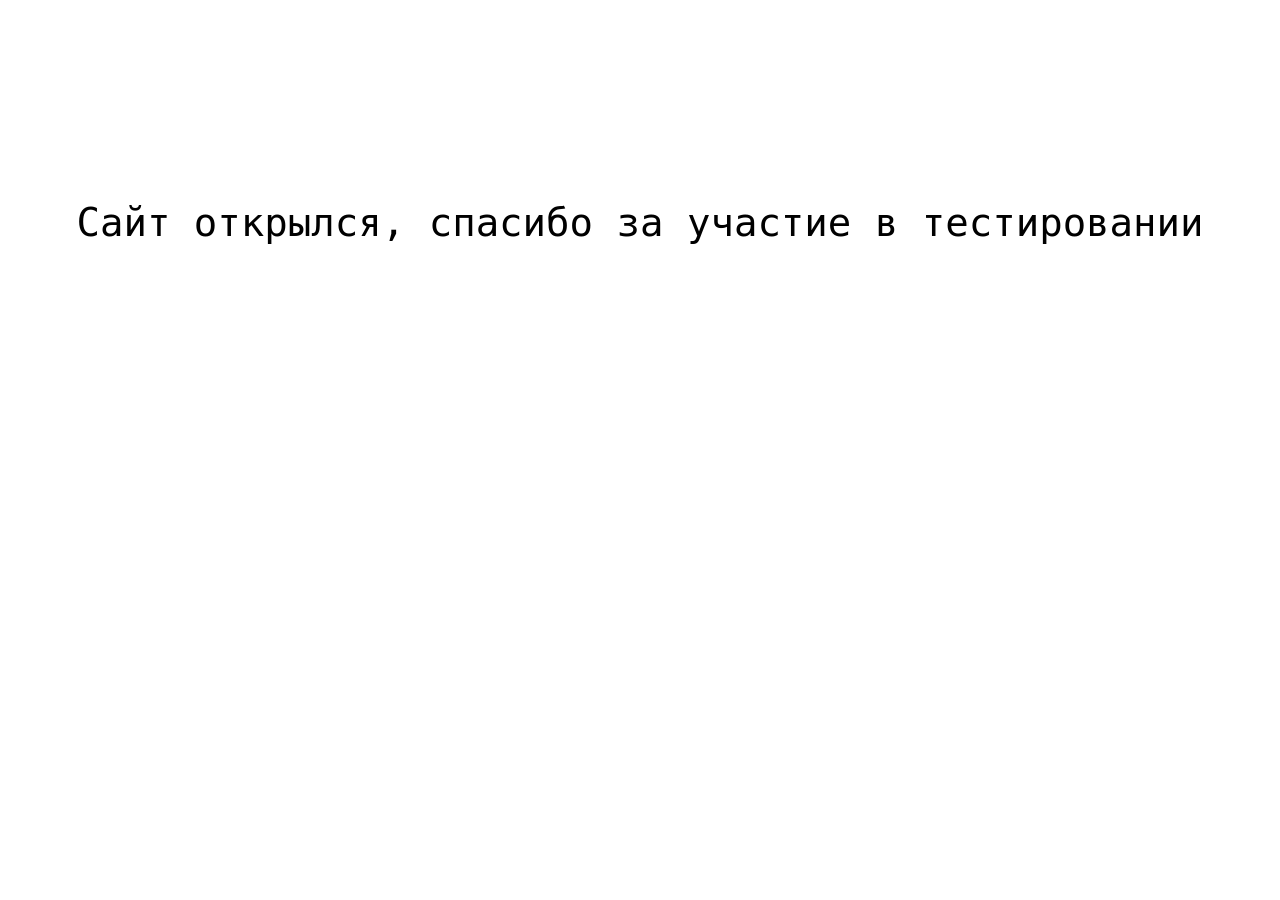
==== index.html @ b78876e0 "Первичная загрузка проекта + тестовая страница сгенериная ии для проверки вёрстки всех страниц" ====
<!doctype html>
<html lang="en">
  <head>
    <meta charset="UTF-8" />
    <meta name="viewport" content="width=device-width, initial-scale=1.0" />
    <title>Тестирование</title>
  </head>
  <body>
    <div
      style="
        font-size: xxx-large;
        font-style: normal;
        font-family: monospace;
        display: flex;
        align-items: center;
        justify-content: center;
        margin-top: 200px;
      "
    >
      Сайт открылся, спасибо за участие в тестировании
    </div>
  </body>
</html>
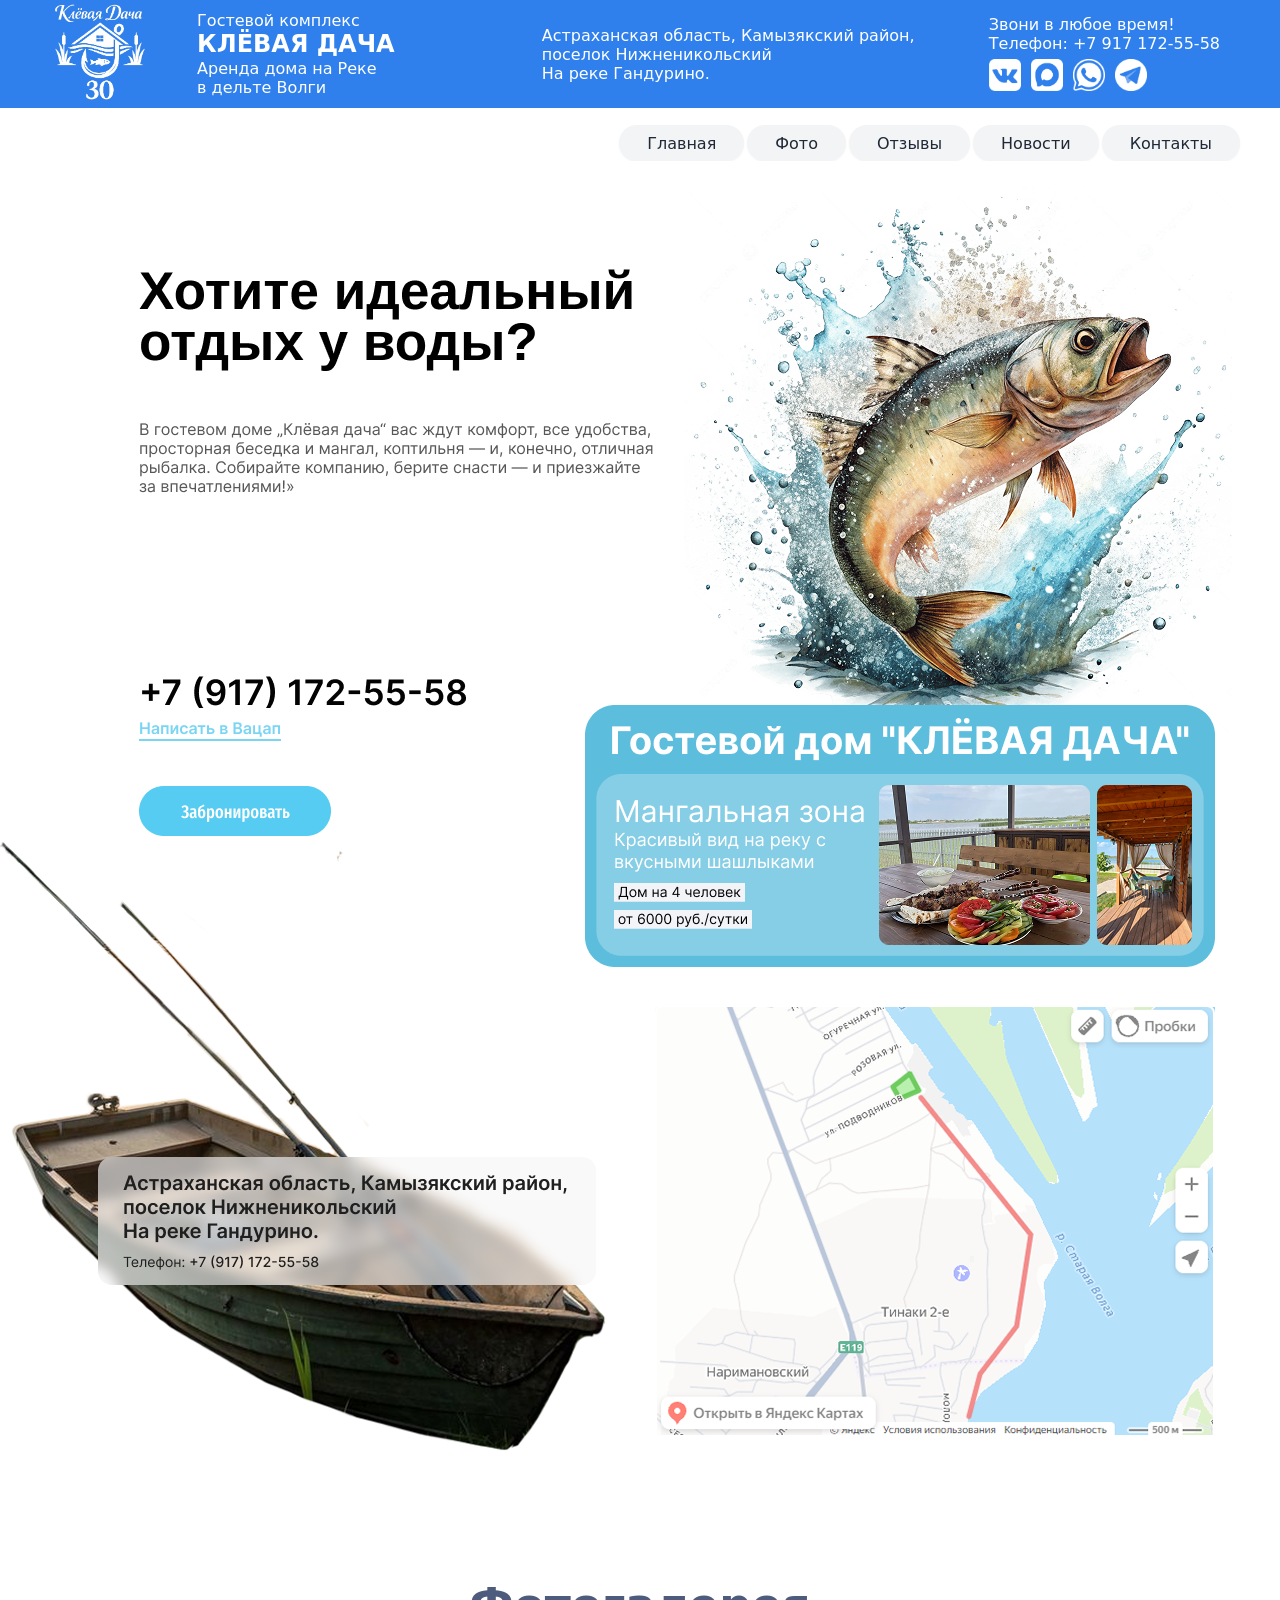
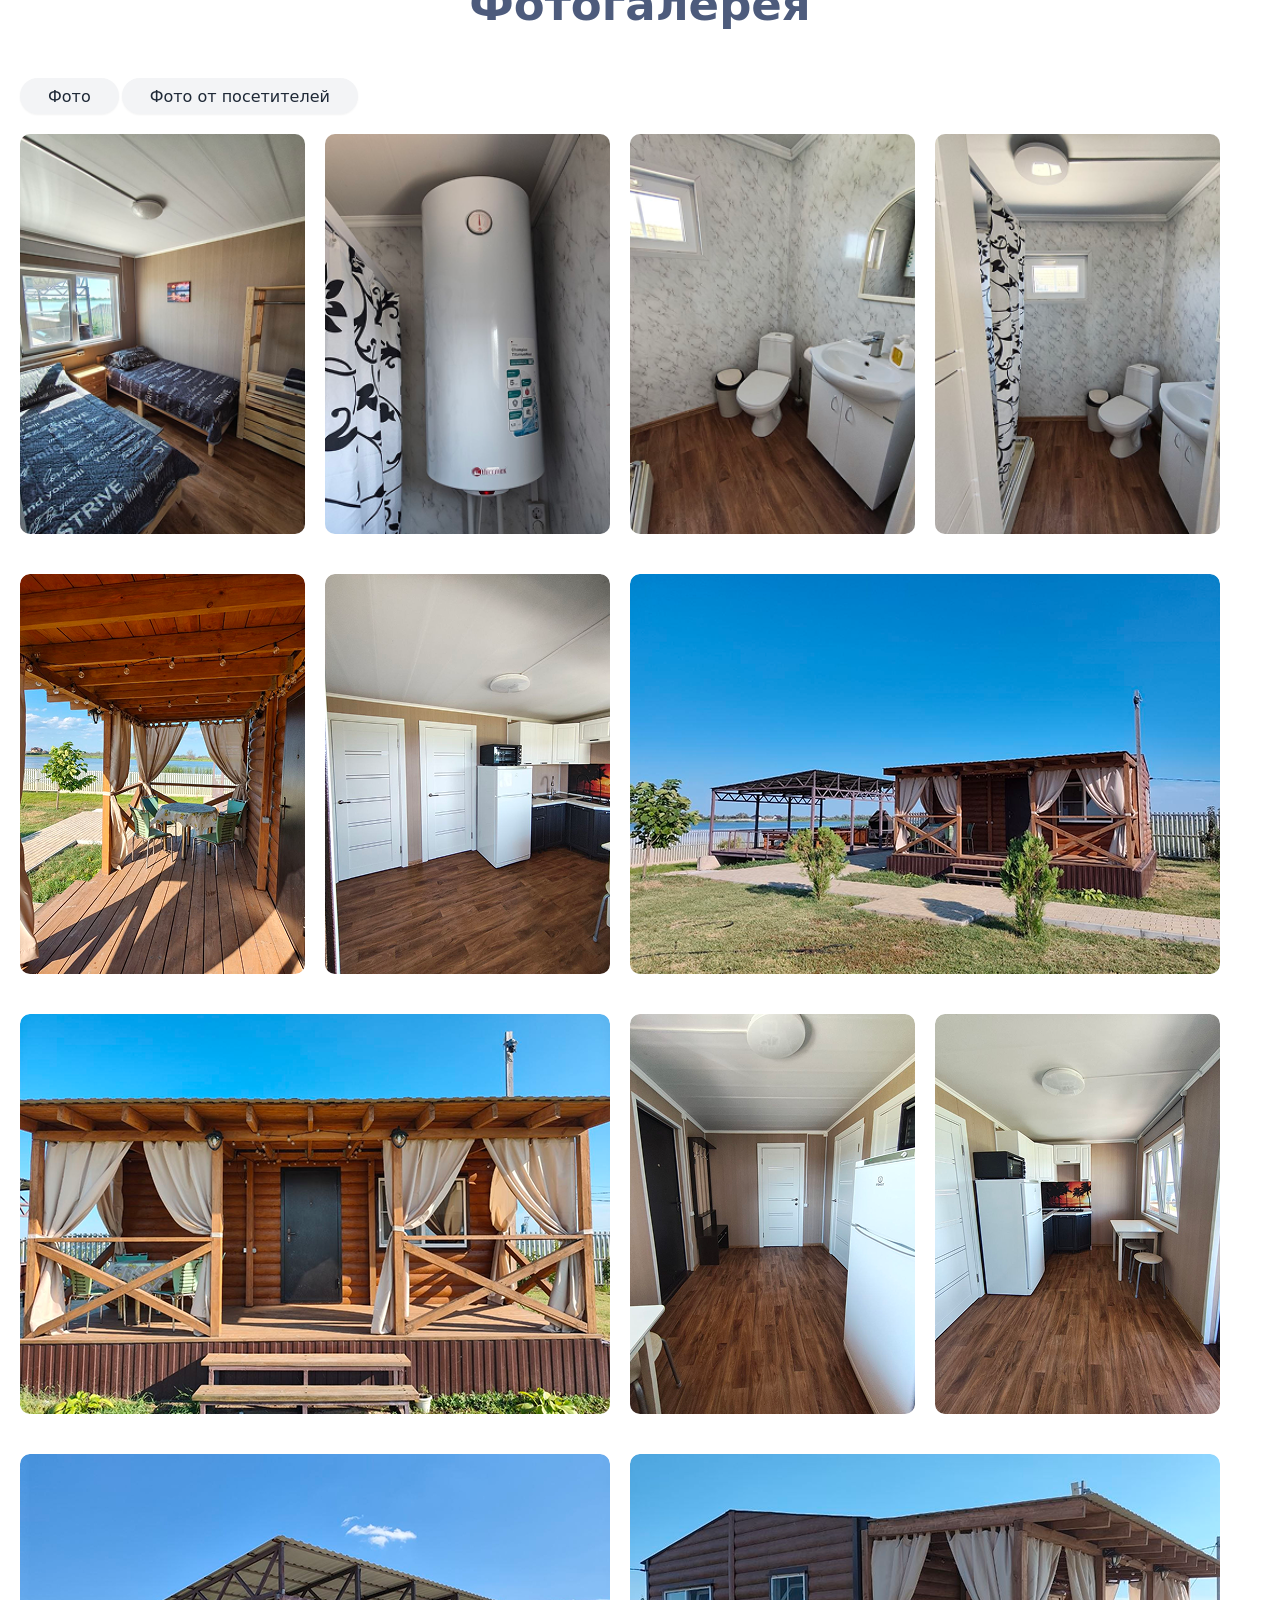
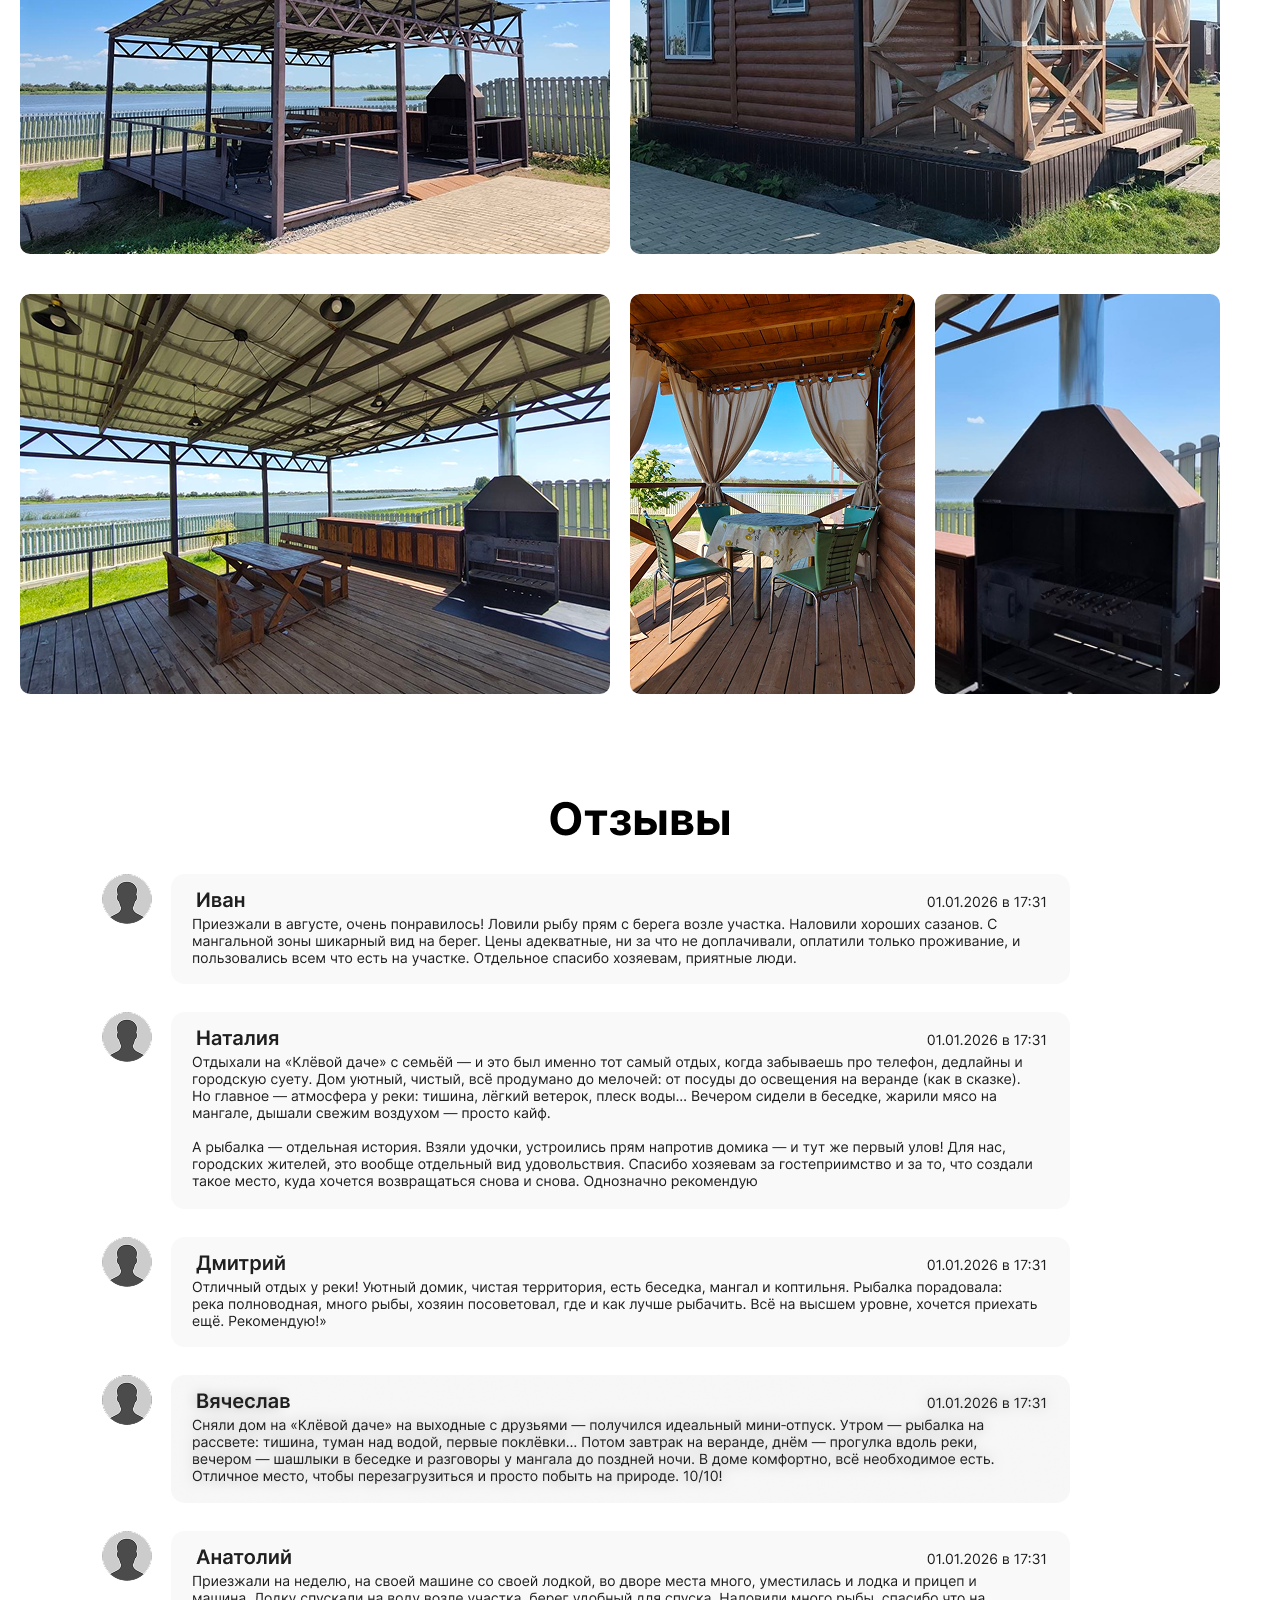
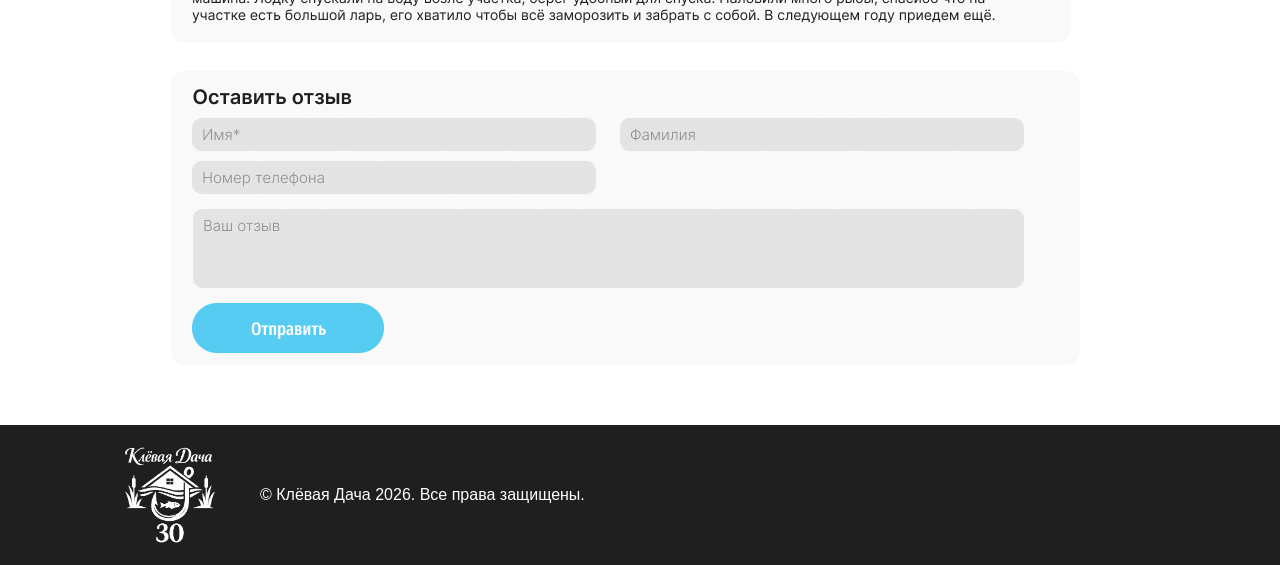
==== commit b07b98a3: "Запоздалый апдейт сайта" ====
--- a/index.html
+++ b/index.html
@@ -1,23 +1,946 @@
 <!doctype html>
 <html lang="en">
-  <head>
-    <meta charset="UTF-8" />
-    <meta name="viewport" content="width=device-width, initial-scale=1.0" />
-    <title>Тестирование</title>
-  </head>
-  <body>
-    <div
-      style="
-        font-size: xxx-large;
-        font-style: normal;
-        font-family: monospace;
-        display: flex;
-        align-items: center;
-        justify-content: center;
-        margin-top: 200px;
-      "
-    >
-      Сайт открылся, спасибо за участие в тестировании
+
+<head>
+  <meta charset="UTF-8" />
+  <meta name="viewport" content="width=device-width, initial-scale=1.0" />
+  <title>Крутая Дача 30</title>
+  <link rel="icon" href="img/Logo_zaglyshka_icon.png">
+</head>
+ <body>
+  <style>
+    body {
+      margin: 0;
+      border: 0;
+      padding: 0;
+      font-family: system-ui, -apple-system, BlinkMacSystemFont, 'Segoe UI', Roboto, Oxygen, Ubuntu, Cantarell, 'Open Sans', 'Helvetica Neue', sans-serif;
+    }
+
+    div {}
+
+    header {
+      width: 100%;
+      display: flex;
+      justify-content: center;
+      color: white;
+      margin: 0;
+      border: 0;
+      padding: 0;
+      flex-direction: column;
+      align-content: flex-start;
+      flex-wrap: nowrap;
+      align-items: center;
+      /* Главное для закрепления */
+      position: fixed;
+      /* или fixed */
+      top: 0;
+      /* обязательно */
+      z-index: 1000;
+      /* чтобы шапка была поверх всего */
+    }
+
+    .shapka {
+      background: #2F80ED;
+      width: 100%;
+      height: 108px;
+      display: flex;
+      color: white;
+      margin: 0;
+      border: 0;
+      padding: 0;
+    }
+
+    .shapka_center {
+      display: flex;
+      flex-direction: row;
+      justify-content: center;
+      align-items: center;
+      width: 1200px;
+      margin-left: auto;
+      margin-right: auto;
+    }
+
+    .logo {
+      width: 100px;
+      height: auto;
+      margin: 10px;
+      flex-shrink: 0;
+      /* чтобы не сжимался слишком сильно */
+      object-fit: contain;
+      /* сохраняет пропорции */
+      transition: all 0.4s ease;
+      filter: brightness(1) invert(0);
+    }
+
+    .prev_logo_text {
+      display: flex;
+      flex-direction: column;
+      justify-content: center;
+      margin-left: auto;
+      margin-right: 110px;
+    }
+
+    .prev_logo_text_attachment {
+      font-size: 20px;
+      line-height: 1.2;
+    }
+
+    .prev_logo_text_attachment_1 {
+      font-size: 16px;
+    }
+
+    .prev_logo_text_attachment_2 {
+      font-size: 24px;
+      font-weight: bold;
+    }
+
+    .prev_logo_text_attachment_3 {
+      font-size: 16px;
+    }
+
+    .prev_logo_text_attachment_4 {
+      font-size: 16px;
+    }
+
+    .shapka_text_center {
+      display: flex;
+      flex-direction: column;
+      justify-content: center;
+      margin-left: 20px;
+      margin-left: auto;
+      margin-right: auto;
+    }
+
+    .shapka_text_right {
+      display: flex;
+      flex-direction: column;
+      justify-content: center;
+      margin-left: auto;
+      margin-right: 20px;
+      margin-left: 20px;
+      margin-left: auto;
+    }
+
+    /* Класс, который будет добавляться при прокрутке */
+    .shapka.shrink {
+      height: 50px;
+      transition: all 0.4s ease;
+    }
+
+    .shapka.shrink .shapka_center {
+      display: flex;
+      justify-content: flex-start;
+
+    }
+
+    /* Скрываем ненужные блоки */
+    .shapka.shrink .shapka_text_center,
+    .shapka.shrink .shapka_text_right {
+      margin-right: 400px;
+      margin-left: -300px;
+      opacity: 0;
+      transform: translateX(200px);
+      /* улетание вправо */
+      visibility: hidden;
+      transition: all 0.4s ease;
+    }
+
+    .shapka.shrink .shapka_text_center_1,
+    .shapka.shrink .shapka_text_center_2,
+    .shapka.shrink .shapka_text_center_3,
+    .shapka.shrink .shapka_text_right_1,
+    .shapka.shrink .shapka_text_right_2 {
+      height: 21px;
+      width: 320px;
+    }
+.shapka_text_right_3 img {
+  width: 32px;
+  padding: 0;
+  margin: 6px 5px 12px 0;
+  transition: all 0.25s ease;          /* плавная анимация */
+  cursor: pointer;
+  transform-origin: center center;     /* точка вращения — центр иконки */
+    text-decoration: none;
+}
+
+/* При наведении */
+.shapka_text_right_3 img:hover {
+  transform: scale(1.25) rotate(5deg); /* увеличение + поворот на 5° */
+  filter: brightness(1.1);             /* чуть ярче (по желанию) */
+}
+
+/* При нажатии */
+.shapka_text_right_3 img:active {
+  transform: scale(1.05) rotate(2deg); /* лёгкое уменьшение + меньший поворот */
+  filter: brightness(0.95);
+  transition: all 0.1s ease;           /* быстрее реагирует на клик */
+}
+
+    .shapka.shrink .logo {
+      transition: all 0.4s ease;
+      height: auto;
+      width: 45px;
+      margin-left: 100px;
+      /*filter: brightness(0) invert(1) opacity(1); Сделать картинку ЧБ Белой*/
+    }
+
+    .shapka.shrink .prev_logo_text {
+      display: flex;
+      flex-direction: row;
+      width: 820px;
+    }
+
+    .shapka.shrink .prev_logo_text_attachment {
+      display: flex;
+      align-items: end;
+      width: max-content;
+    }
+
+    .shapka.shrink .prev_logo_text_attachment_1 {
+      margin-left: 40px;
+      font-size: 18px;
+    }
+
+    .shapka.shrink .prev_logo_text_attachment_2 {
+      margin-left: 10px;
+    }
+
+    .shapka.shrink .prev_logo_text_attachment_3 {
+      margin-left: 10px;
+      font-size: 18px;
+    }
+
+    .shapka.shrink .prev_logo_text_attachment_4 {
+      margin-left: 10px;
+      font-size: 18px;
+    }
+
+
+
+
+
+
+
+
+
+
+
+    main {
+      width: 100%;
+      display: flex;
+      margin-left: auto;
+      margin-right: auto;
+      background-color: white;
+      color: #4d5b7c;
+      font-size: 18px;
+      flex-direction: column;
+      margin-top: 0px;
+    }
+
+    .header_background {
+      width: 100%;
+      height: 108px;
+      background-color: #0A0A0A;
+      margin-top: 0px;
+    }
+
+
+    section {
+      margin: 0px;
+    }
+
+    .hero_start {
+      display: flex;
+      flex-direction: row;
+      width: 1030px;
+      margin-left: auto;
+      margin-right: auto;
+      align-items: center;
+      margin-top: 190px;
+      margin-bottom: 150px;
+    }
+
+    .hero_text {
+      display: flex;
+      flex-direction: column;
+      justify-content: center;
+      margin-left: 20px;
+      background-color: #fff;
+      border-radius: 10px;
+      border: 4px solid #f8f8f8;
+      padding: 15px;
+      margin-left: 110px;
+    }
+
+    .hero_text_item_1 {
+
+      font-size: 28px;
+      line-height: 0.5;
+      margin-left: 1px;
+    }
+
+    .hero_text_item_2 {
+      font-size: 38px;
+      font-weight: bold;
+    }
+
+    .hero_text_item_3 {
+      line-height: 0.1;
+      margin-left: 19px;
+      font-size: 24px;
+      margin-bottom: 10px;
+    }
+
+    .hero_center {
+      display: none;
+      background-color: #212121;
+      width: 1070px;
+      margin-left: auto;
+      margin-right: auto;
+      border-radius: 35px;
+      padding: 20px;
+      color: white;
+    }
+
+    .hero_text_next_conteiner {
+      display: flex;
+      justify-content: center;
+      flex-direction: row;
+      margin-left: auto;
+      margin-right: auto;
+      background-color: #000;
+      border-radius: 15px;
+      padding: 20px;
+    }
+
+    .hero_text_left {
+      width: 500px;
+    }
+
+    .hero_text_right {
+    width: 500px;
+    display: flex;
+    flex-direction: row-reverse;
+    justify-content: flex-start;
+    margin-left: auto;
+    }
+
+    .hero_text_right img {
+      width: 206px;
+      height: 300px;
+      border-radius: 15px;
+      object-fit: cover;
+      margin-left: 20px;
+    }
+
+    .hero_text_next_1 {
+      font-size: 24px;
+      margin-top: 20px;
+      width: 100%;
+      display: flex;
+      justify-content: center;
+      margin-left: auto;
+      margin-right: auto;
+      margin-bottom: 40px;
+      color: #fff;
+      font-family: Inter, sans-serif;
+      font-size: 75px;
+      font-weight: 600;
+      line-height: 100%;
+    }
+
+
+
+    .hero_text_next_2 {
+      font-size: 32px;
+      margin-top: 67px;
+      margin-left: auto;
+      margin-right: auto;
+      width: 100%;
+      display: flex;
+    }
+
+    .hero_text_next_3 {
+      font-size: 24px;
+      margin-top: 0px;
+      line-height: 0.9;
+      margin-left: auto;
+      margin-right: auto;
+      width: 100%;
+      display: flex;
+      color: #838383;
+    }
+
+    .hero_text_next_4 {
+      font-size: 16px;
+      margin-top: 10px;
+      margin-right: auto;
+      display: flex;
+      color: var(--white);
+      letter-spacing: -.05em;
+      background-color: #202020;
+      padding: 3px 4px;
+      font-size: .875rem;
+      line-height: 120%;
+      width: max-content;
+    }
+
+    .hero_text_next_5 {
+      font-size: 16px;
+      margin-top: 5px;
+      margin-right: auto;
+      display: flex;
+      color: var(--white);
+      letter-spacing: -.05em;
+      background-color: #202020;
+      padding: 3px 4px;
+      font-size: .875rem;
+      line-height: 120%;
+      width: max-content;
+    }
+
+    .hero_text_next_6 {
+      font-size: 16px;
+      margin-top: 5px;
+      margin-right: auto;
+      display: flex;
+      color: var(--white);
+      letter-spacing: -.05em;
+      background-color: #202020;
+      padding: 3px 4px;
+      font-size: .875rem;
+      line-height: 120%;
+      width: max-content;
+    }
+
+    .buy_button {
+      margin: 20px;
+      background-color: #0069ff;
+      color: white;
+      padding: 7px 20px;
+      border-radius: 10px;
+      width: fit-content;
+      cursor: pointer;
+      font-size: 32px;
+      margin-left: auto;
+      margin-right: 220px;
+      font-weight: 600;
+    }
+
+    .buy_button:hover {
+      background-color: #4b4b4b;
+    }
+
+    .buy_button:active {
+      background-color: #818181;
+    }
+
+    .map {
+      margin-left: auto;
+      margin-right: auto;
+      display: flex;
+      justify-content: center;
+      width: 1160px;
+      flex-direction: row;
+      margin-bottom: 20px;
+      margin-top: 40px;
+    }
+
+    .map_text {
+      display: flex;
+      flex-direction: column;
+      justify-content: center;
+      margin-right: 20px;
+      margin-left: 85px;
+      font-size: 20px;
+      background-color: #f5f5f5;
+      margin-top: auto;
+      margin-bottom: auto;
+      border-radius: 20px;
+      padding: 15px;
+      color: #1f1f1f;
+      font-family: Inter, sans-serif;
+      font-size: 20px;
+      line-height: 20px;
+      font-weight: 500;
+      line-height: 1.2;
+      display: none;
+    }
+
+    .map_text_item_1 {}
+
+    .map_text_item_2 {
+      margin-top: 8px;
+      font-size: 14px;
+    }
+
+    .map_yandex {
+      width: 556px;
+      height: 433px;
+      margin-right: 32px;
+      border: 2px solid #ffffff;
+      background-color: #ffffff52;
+      border-radius: 8px;
+      margin-top: -613px;
+      margin-right: -589px;
+    }
+
+    .gallery {
+      margin-left: auto;
+      margin-right: auto;
+      width: 1160px;
+      display: flex;
+      flex-wrap: wrap;
+      display: flex;
+      margin-top: 0px;
+    }
+
+    .gallery_title {
+      width: auto;
+      font-size: 45px;
+      font-weight: bold;
+      margin-top: -60px;
+      margin-bottom: 20px;
+      margin-left: auto;
+      margin-right: auto;
+    }
+
+    .gallery_imeges {
+      width: 100%;
+      margin-left: auto;
+      margin-right: auto;
+      display: flex;
+      flex-wrap: wrap;
+
+      margin-left: 10px;
+      margin-right: 10px;
+      margin-top: 20px;
+      height: auto;
+      border-radius: 10px;
+    }
+
+    .gallery_img {
+      width: 555px;
+      margin-left: 10px;
+      margin-right: 10px;
+      margin-top: 20px;
+      height: auto;
+      border-radius: 10px;
+    }
+
+    footer {
+      width: 100%;
+      display: flex;
+      margin-left: auto;
+      margin-right: auto;
+      background-color: #1f1f1f;
+      color: white;
+      margin-top: 60px;
+      font-family: Inter, sans-serif;
+    }
+
+    .footer_conteiner {
+      width: 1200px;
+      display: flex;
+      margin-left: auto;
+      margin-right: auto;
+      background-color: #1f1f1f;
+      color: white;
+    }
+
+    .logo_footer {
+      width: 100px;
+      height: auto;
+      margin: 20px;
+      margin-left: 80px;
+    }
+
+    .footer_text {
+      padding: 20px;
+      display: flex;
+      text-align: center;
+      justify-content: center;
+      align-content: center;
+      flex-direction: column;
+    }
+
+
+
+
+
+    
+    /* Обёртка логотипа */
+.logo-wrapper {
+  position: relative;
+  display: inline-block;
+  z-index: 10;
+}
+
+/* Основной логотип */
+.logo-wrapper .logo {
+  position: relative;
+  z-index: 3;                 /* логотип поверх крюка */
+  width: 100px;
+  height: auto;
+  transition: all 0.4s ease;
+}
+
+/* Крюк (изначально спрятан под логотипом) */
+.logo-wrapper .hook {
+  position: absolute;
+  top: 10px;
+  left: 10px;
+  width: 100px;                /* подбери размер под свой крюк */
+  height: auto;
+  z-index: 1;                 /* под логотипом */
+  opacity: 1;
+  pointer-events: none;
+  transition: all 0.45s cubic-bezier(0.34, 1.56, 0.64, 1);
+}
+
+/* При наведении на логотип — крюк выезжает вниз */
+.logo-wrapper:hover .hook {
+  opacity: 1;
+  transform: translate(0px, 86px) scale(1);  /* ≈ 100px вниз */
+}
+.hook_background{
+  position: absolute;
+  top: 0px;
+  left: 10px;
+  width: 100px;                /* подбери размер под свой крюк */
+  height: 116px;
+  z-index: 2;                 /* под логотипом */
+  opacity: 1;
+  pointer-events: none;
+  transition: all 0.45s cubic-bezier(0.34, 1.56, 0.64, 1);
+
+}
+.logo-wrapper:hover .hook_background {
+  opacity: 1;
+  transform: translate(0px, 0px) scale(1);  /* ≈ 100px вниз */
+}
+.shrink .hook_background{
+  transform: translate(0px, -200px) scale(1);  /* ≈ 100px вниз */
+}
+.shrink .hook{
+  transform: translate(0px, -200px) scale(1);  /* ≈ 100px вниз */
+}
+.shrink .hook_background{
+  transform: translate(0px, -200px) scale(1);  /* ≈ 100px вниз */
+  top: -200px;
+}
+.shrink .hook{
+  transform: translate(0px, -200px) scale(1);  /* ≈ 100px вниз */
+  top: -200px;
+}
+.logo_messenger{
+  
+    text-decoration: none;
+    height: 56px;
+  }
+  .shapka_text_right_3{
+    height: 56px;
+
+  }
+  .shapka_text_right_1{
+    margin-top: 16px;
+  }
+
+
+  .nav {
+  display: flex;
+  gap: 3px;                    /* расстояние между кнопками */
+  padding: 17px 0 0px;
+  margin: 0;
+  width: 1200px;
+  justify-content: right;
+  margin-left: auto;
+  margin-right: auto;
+}
+
+.nav_link {
+  text-decoration: none;
+}
+
+.nav_link button {
+  height: 36px;
+  padding: 0 28px;
+  border: none;
+  border-radius: 9999px;        /* полностью круглые края */
+  background-color: #F3F4F6;    /* светло-серый как на картинке */
+  color: #1F2937;               /* тёмно-серый текст */
+  font-size: 16px;
+  font-weight: 500;
+  font-family: inherit;
+  cursor: pointer;
+  transition: all 0.25s ease;
+  box-shadow: 0 1px 2px rgba(0, 0, 0, 0.05);
+}
+
+/* При наведении */
+.nav_link button:hover {
+  background-color: #E5E7EB;
+  transform: translateY(-1px);
+  box-shadow: 0 4px 8px rgba(0, 0, 0, 0.08);
+}
+
+/* При нажатии */
+.nav_link button:active {
+  transform: translateY(0);
+  background-color: #D1D5DB;
+  box-shadow: none;
+}
+
+
+
+.gallery {
+width: 1240px;          /* или убери, если нужно на всю ширину */
+  margin: 0px auto 0;
+  padding: 0 0px;            /* если хочешь без боковых отступов — поставь 0 */
+  box-sizing: border-box;
+}
+
+.gallery_title {
+  text-align: center;
+  font-size: 45px;
+  font-weight: bold;
+  margin-bottom: 30px;
+}
+
+/* Контейнер картинок */
+.gallery_images {
+  display: flex;
+  flex-wrap: wrap;
+  gap: 20px;                  /* расстояние между картинками */
+  justify-content: flex-start;
+}
+
+/* Базовый стиль всех картинок */
+.gallery_img {
+  height: 400px;              /* ← одинаковая высота для всех */
+  object-fit: cover;          /* картинка подстраивается, не сжимается */
+  border-radius: 10px;
+  display: block;
+  transition: transform 0.3s ease;
+  margin-left: 0;
+  margin-right: 0;
+}
+
+/* Маленькая картинка (по умолчанию) */
+.gallery_img,
+.gallery_img.small {
+  width: 285px;
+}
+
+/* Большая картинка */
+.gallery_img.large {
+  width: 590px;
+}
+
+/* Небольшой hover-эффект (по желанию) */
+.gallery_img:hover {
+  transform: scale(1.02);
+}
+  </style>
+
+
+  <header>
+    <div class="shapka">
+      <div class="shapka_center">
+        <div class="logo-wrapper">
+          <img src="img/Logo_zaglyshka_footer2.png" alt="Логотип КЛЁВАЯ ДАЧА" class="logo" />
+          <img src="Синий фон.png" alt="Крюк" class="hook_background" />
+          <img src="Крюк PNG.png" alt="Крюк" class="hook" />
+        </div>
+        <div class="prev_logo_text">
+          <div class="prev_logo_text_attachment prev_logo_text_attachment_1">
+            Гостевой комплекс
+          </div>
+          <div class="prev_logo_text_attachment prev_logo_text_attachment_2">
+            КЛЁВАЯ ДАЧА
+          </div>
+          <div class="prev_logo_text_attachment prev_logo_text_attachment_3">
+           Аренда дома на Реке
+          </div>
+          <div class="prev_logo_text_attachment prev_logo_text_attachment_4">
+            в дельте Волги
+          </div>
+        </div>
+
+        <div class="shapka_text_center">
+          <div class="shapka_text_center_1">
+            Астраханская область, Камызякский район, 
+          </div>
+          <div class="shapka_text_center_2">
+            поселок Нижненикольский
+          </div>
+          <div class="shapka_text_center_3">
+На реке Гандурино.
+          </div>
+        </div>
+
+        <div class="shapka_text_right">
+          <div class="shapka_text_right_1">
+            Звони в любое время!
+          </div>
+          <div class="shapka_text_right_2">
+Телефон: +7 917 172-55-58
+          </div>         
+           <div class="shapka_text_right_3">
+            <a href="https://vk.ru/club11109186" target="_blank" class="logo_messenger">
+              <img src="VK PNG.png" alt="Телеграм КЛЁВАЯ ДАЧА" class="logo " />
+            </a>
+              <a href="https://t.me/klevayadacha" target="_blank" class="logo_messenger">
+              <img src="Max PNG.png" alt="Телеграм КЛЁВАЯ ДАЧА" class="logo " />
+            </a>
+            <a href="https://api.whatsapp.com/send?phone=79171725558" target="_blank" class="logo_messenger">
+              <img src="WhatsApp PNG.png" alt="Телеграм КЛЁВАЯ ДАЧА" class="logo " />
+            </a>
+            <a href="https://t.me/+79171725558" target="_blank" class="logo_messenger">
+              <img src="Telegram PNG.png" alt="Телеграм КЛЁВАЯ ДАЧА" class="logo " />
+            </a>
+
+          </div>
+        </div>
+      </div>
     </div>
-  </body>
-</html>
+  </header>
+  <main>
+
+    <section class="header_background" id="header_background"></section>     
+     <nav class="nav">
+      <a href="#hero" class="nav_link"><button>Главная</button></a>
+      <a href="#gallery" class="nav_link"><button>Фото</button></a>
+      <a href="#reviews" class="nav_link"><button>Отзывы</button></a>
+      <a href="#news" class="nav_link"><button>Новости</button></a>
+      <a href="#contacts" class="nav_link"><button>Контакты</button></a>
+    </nav>
+    <img src="Сайт рыбалки заглушка.png" alt="Логотип КЛЁВАЯ ДАЧА" class="logo_footer" style="width: 1284px; margin: auto;" />
+    <section class="hero" id="hero">
+      
+      </div>
+      <div class="hero_center">
+        <div class="hero_text_next_1">
+          6000 руб./сутки
+        </div>
+        <div class="hero_text_next_conteiner">
+          <div class="hero_text_left">
+            <div class="hero_text_next_2">
+              Гостевой дом "КЛЁВАЯ ДАЧА"
+            </div>
+            <div class="hero_text_next_3">
+              Дом на 4 человек, мангальная зона, морозильная варильница
+            </div>
+            <div class="hero_text_next_4">
+              Уютный дом на 4 человек, Авангард...
+            </div>
+            <div class="hero_text_next_5">
+              Зона вывески обо хорошем плете
+            </div>
+            <div class="hero_text_next_6">
+              Казань, в ........
+            </div>
+          </div>
+
+          <div class="hero_text_right">
+            <img src="img/zag7.jpg" alt="Гостевой дом КЛЁВАЯ ДАЧА" class="hero_img" />
+            <img src="img/zag9.jpg" alt="Гостевой дом КЛЁВАЯ ДАЧА" class="hero_img" />
+          </div>
+        </div>
+      </div>
+      </div>
+      <div class="map">
+        <div class="map_text">
+          <div class="map_text_item_1">
+            Астраханская область, Камызякский район, п. Ильинка Ильинка на реке Гандурино
+          </div>
+          <div class="map_text_item_2">
+            Телефон: 8 (911) 172-55-58
+          </div>
+        </div>
+        <div class="map_yandex">
+          <script type="text/javascript" charset="utf-8" async src="https://api-maps.yandex.ru/services/constructor/1.0/js/?um=constructor%3A673fbc03c9a505d1f076be50421331af568be73dd1821bf600b252d53241b5a3&amp;width=556&amp;height=433&amp;lang=ru_RU&amp;scroll=true"></script>
+        </div>
+      </div>
+    </section>
+
+    <section class="gallery" id="gallery">
+      <div class="gallery_title">
+        Фотогалерея
+      </div>
+           <nav class="nav" style="justify-content: left; padding-left: 0; margin-left: 0;">
+      <a href="#hero" class="nav_link"><button>Фото</button></a>
+      <a href="#gallery" class="nav_link"><button>Фото от посетителей</button></a>
+    </nav>
+    
+<div class="gallery">
+<div class="gallery_images">
+
+  <!-- Вариант 1: 4 маленьких -->
+  <img src="img/image 2.png" alt="..." class="gallery_img">
+  <img src="img/image 3.png" alt="..." class="gallery_img">
+  <img src="img/image 4.png" alt="..." class="gallery_img">
+  <img src="img/image 5.png" alt="..." class="gallery_img">
+
+  <!-- Вариант 2: 1 большая + 2 маленьких -->
+  <img src="img/image 6.png" alt="..." class="gallery_img small">
+  <img src="img/image 11.png" alt="..." class="gallery_img small">
+  <img src="img/image 8.png" alt="..." class="gallery_img large">
+
+  <!-- Вариант 3: 2 больших -->
+  <img src="img/image 9.png" alt="..." class="gallery_img large">
+  <img src="img/image 12.png" alt="..." class="gallery_img small">
+  <img src="img/image 13.png" alt="..." class="gallery_img small">
+
+  
+  <img src="img/image 14.png" alt="..." class="gallery_img large">
+  <img src="img/image 7.png" alt="..." class="gallery_img large">
+
+  
+  <img src="img/image 15.png" alt="..." class="gallery_img large">
+  <img src="img/image 10.png" alt="..." class="gallery_img small">
+  <img src="img/image 16.png" alt="..." class="gallery_img small">
+
+</div>
+ <img src="img/Отзывы.png" alt="Логотип КЛЁВАЯ ДАЧА" class="logo_footer" style="width: 1200px; margin: auto; margin-top: 98px;" />
+</div>
+    </section>
+
+    <section class="reviews" id="reviews">
+    </section>
+
+    <section class="news" id="news">
+    </section>
+
+    <section class="contacts" id="contacts">
+    </section>
+
+  </main>
+
+  <footer>
+    <div class="footer_conteiner">
+      <img src="img/Logo_zaglyshka_footer2.png" alt="Логотип КЛЁВАЯ ДАЧА" class="logo_footer" />
+
+      <div class="footer_text">
+        © Клёвая Дача 2026. Все права защищены.
+      </div>
+    </div>
+  </footer>
+  <script>
+    // Ждём загрузки страницы
+    document.addEventListener('scroll', () => {
+      const shapka = document.querySelector('.shapka');
+      const nav = document.querySelector('.nav');
+
+      if (window.scrollY > 50) {
+        shapka.classList.add('shrink');
+        nav.classList.add('shrink');
+      } else {
+        shapka.classList.remove('shrink');
+        nav.classList.remove('shrink');
+      }
+    });
+  </script>
+</body>
+
+</html>
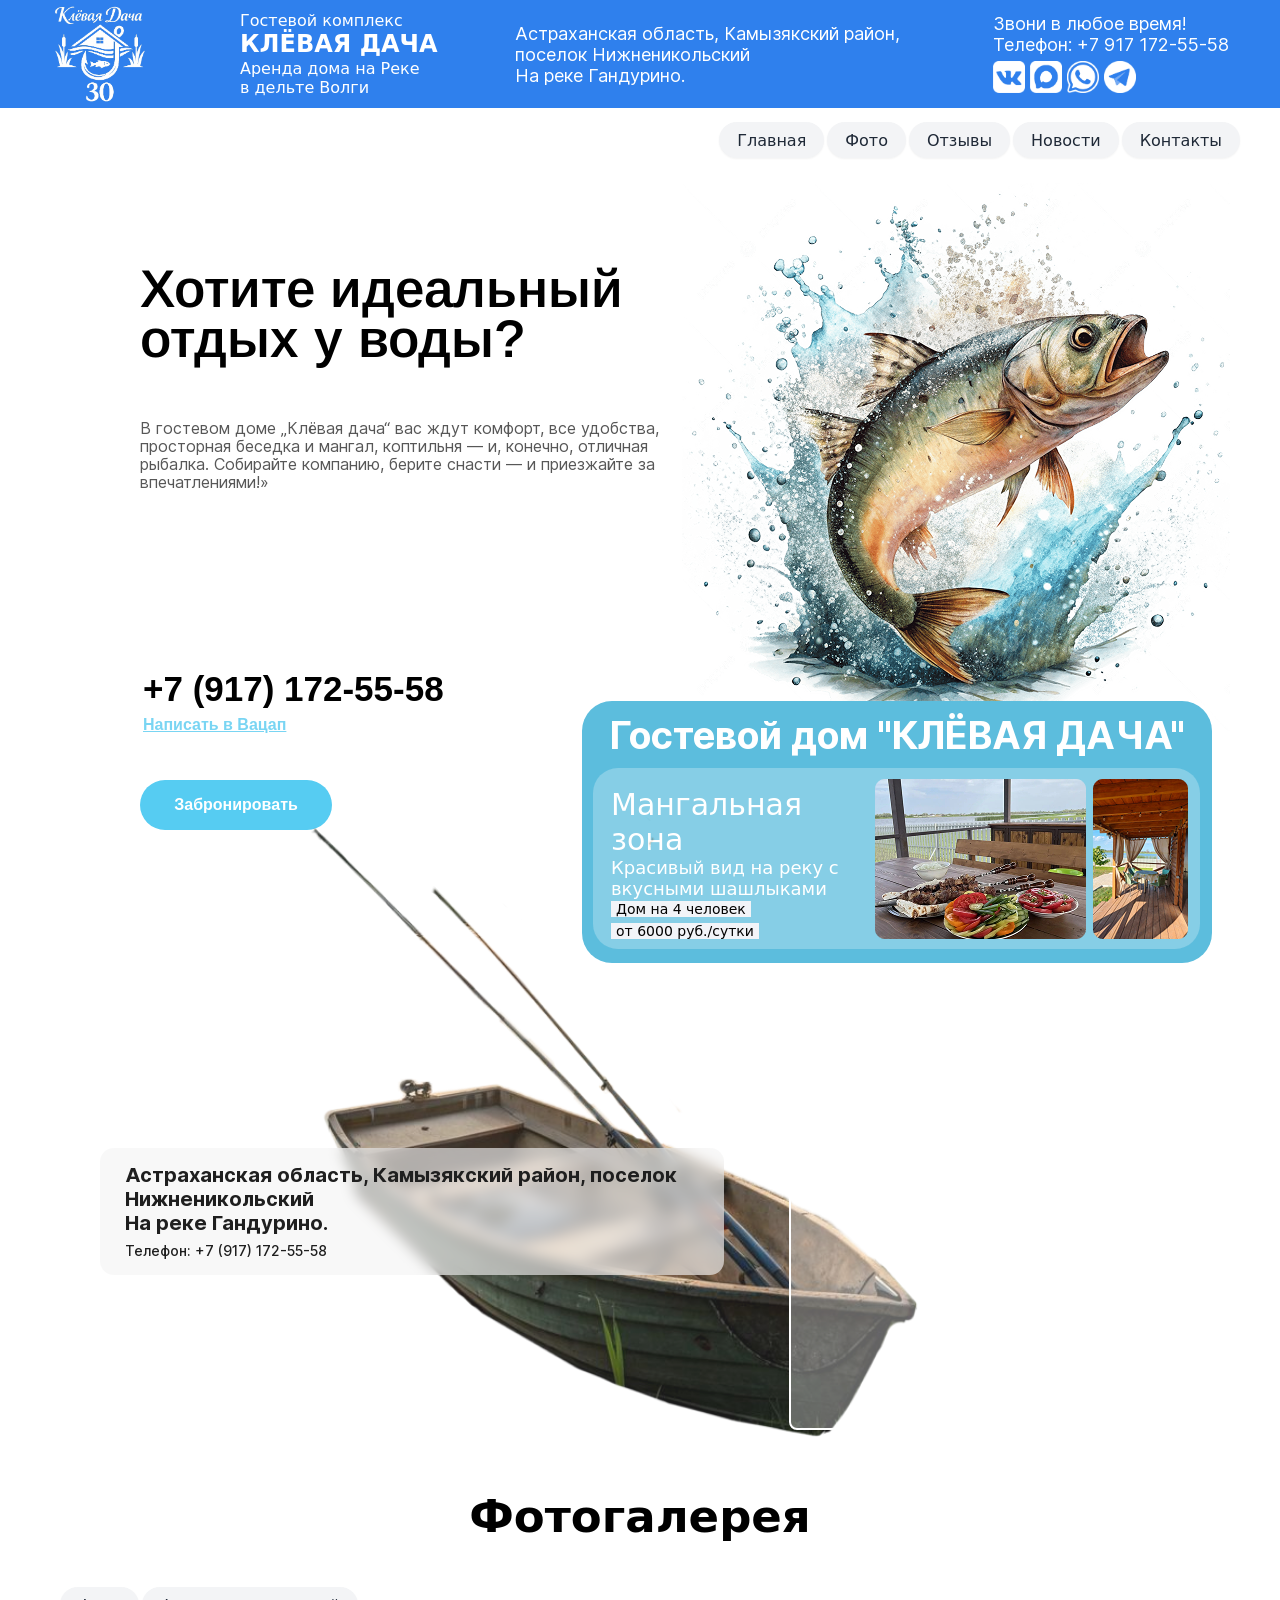
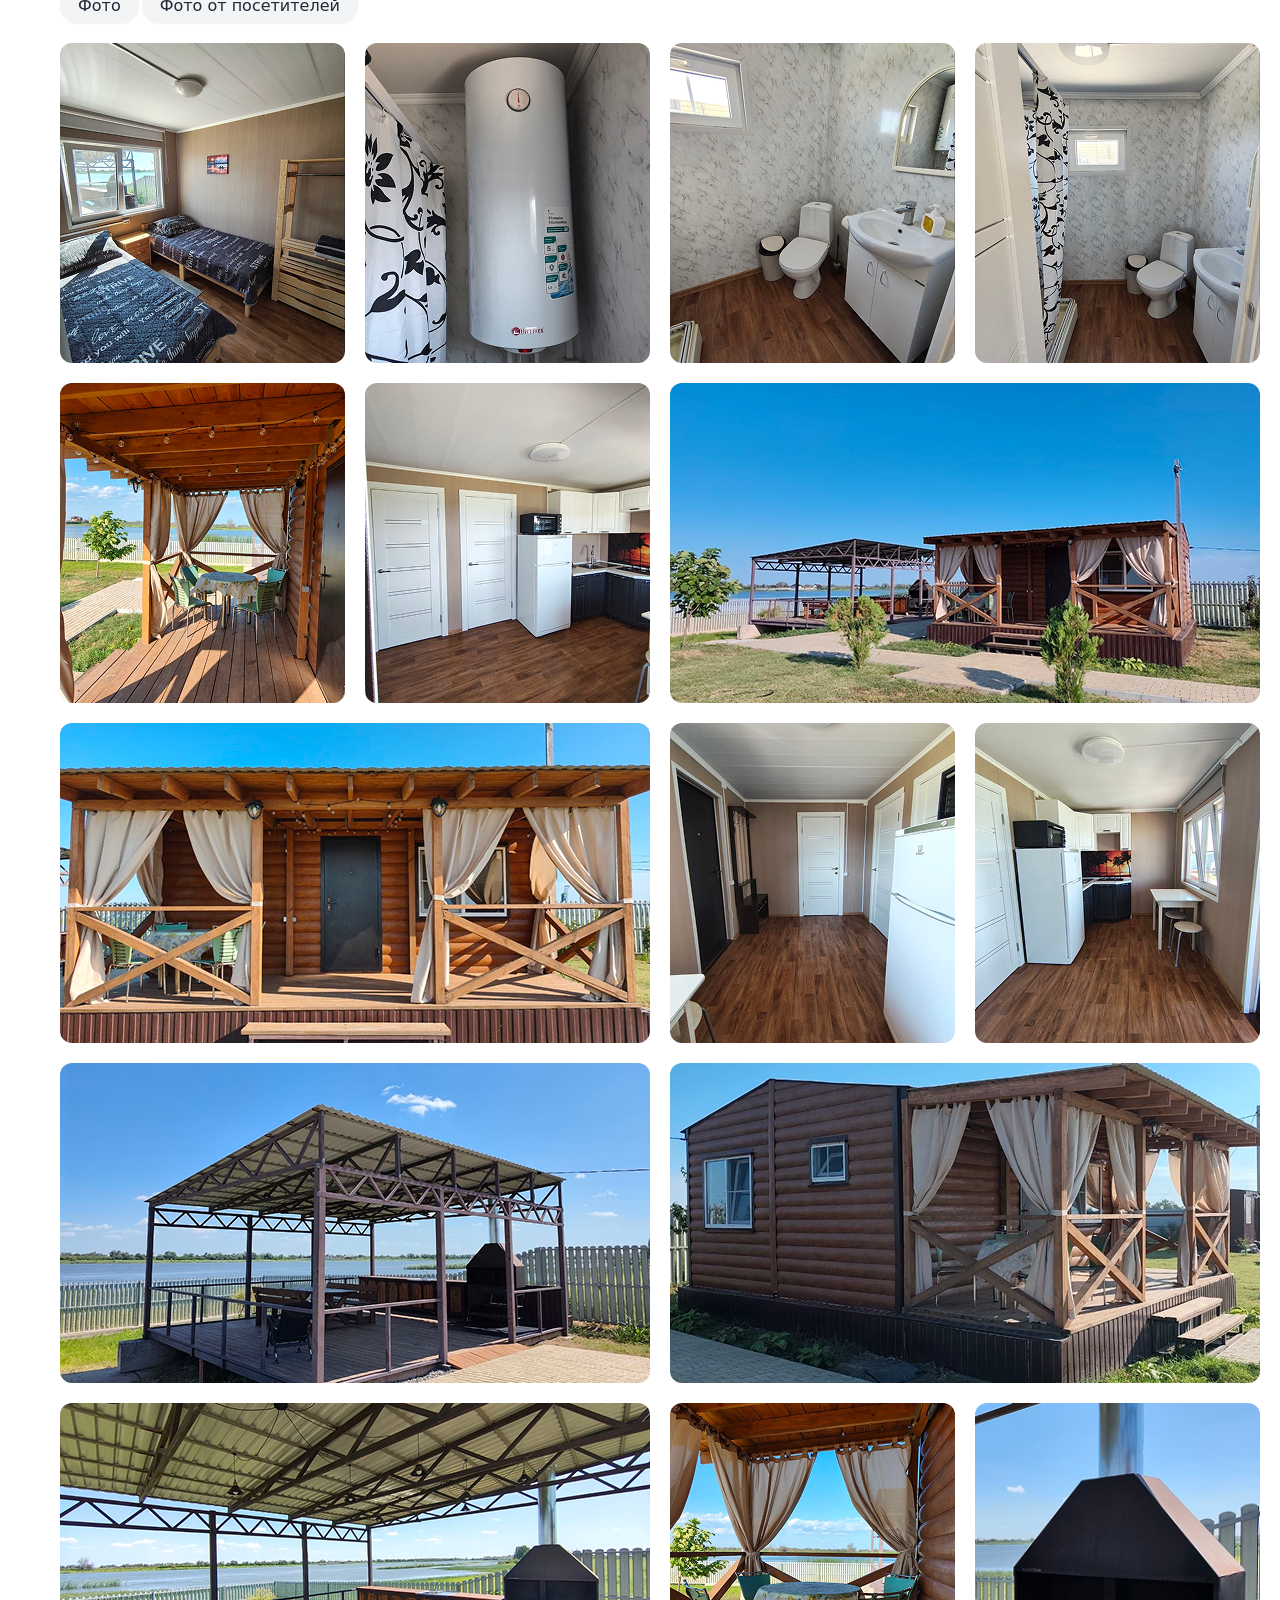
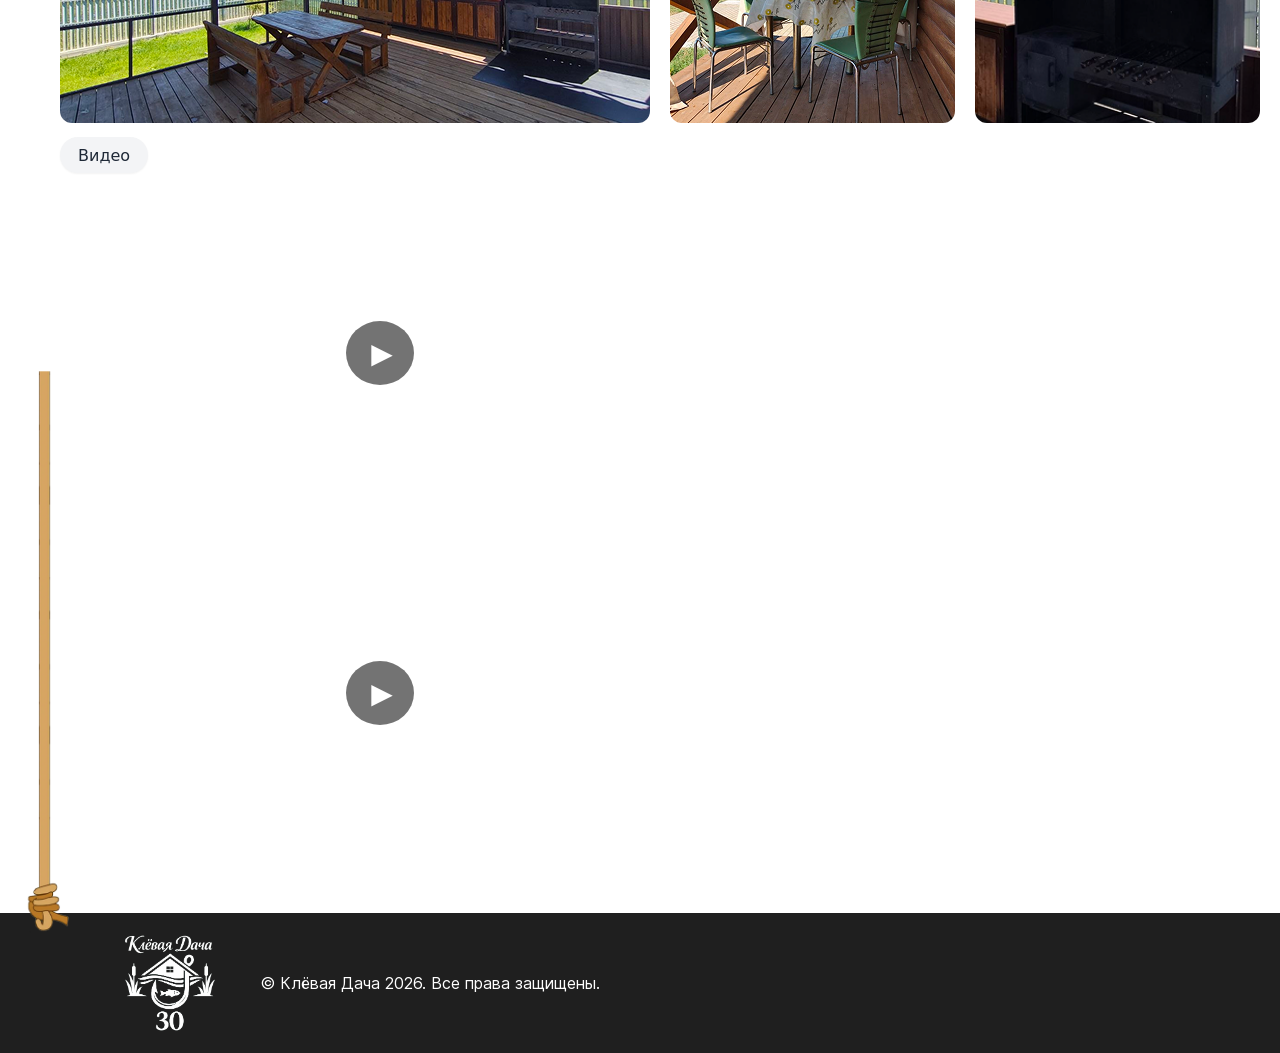
==== commit 1f77e142: "Что я навайбкодил? мне стыдно" ====
--- a/index.html
+++ b/index.html
@@ -4,751 +4,23 @@
 <head>
   <meta charset="UTF-8" />
   <meta name="viewport" content="width=device-width, initial-scale=1.0" />
-  <title>Крутая Дача 30</title>
+  <title>Клёвая Дача 30</title>
   <link rel="icon" href="img/Logo_zaglyshka_icon.png">
+  <link rel="stylesheet" href="style.css">
 </head>
- <body>
-  <style>
-    body {
-      margin: 0;
-      border: 0;
-      padding: 0;
-      font-family: system-ui, -apple-system, BlinkMacSystemFont, 'Segoe UI', Roboto, Oxygen, Ubuntu, Cantarell, 'Open Sans', 'Helvetica Neue', sans-serif;
-    }
-
-    div {}
-
-    header {
-      width: 100%;
-      display: flex;
-      justify-content: center;
-      color: white;
-      margin: 0;
-      border: 0;
-      padding: 0;
-      flex-direction: column;
-      align-content: flex-start;
-      flex-wrap: nowrap;
-      align-items: center;
-      /* Главное для закрепления */
-      position: fixed;
-      /* или fixed */
-      top: 0;
-      /* обязательно */
-      z-index: 1000;
-      /* чтобы шапка была поверх всего */
-    }
-
-    .shapka {
-      background: #2F80ED;
-      width: 100%;
-      height: 108px;
-      display: flex;
-      color: white;
-      margin: 0;
-      border: 0;
-      padding: 0;
-    }
-
-    .shapka_center {
-      display: flex;
-      flex-direction: row;
-      justify-content: center;
-      align-items: center;
-      width: 1200px;
-      margin-left: auto;
-      margin-right: auto;
-    }
-
-    .logo {
-      width: 100px;
-      height: auto;
-      margin: 10px;
-      flex-shrink: 0;
-      /* чтобы не сжимался слишком сильно */
-      object-fit: contain;
-      /* сохраняет пропорции */
-      transition: all 0.4s ease;
-      filter: brightness(1) invert(0);
-    }
-
-    .prev_logo_text {
-      display: flex;
-      flex-direction: column;
-      justify-content: center;
-      margin-left: auto;
-      margin-right: 110px;
-    }
-
-    .prev_logo_text_attachment {
-      font-size: 20px;
-      line-height: 1.2;
-    }
-
-    .prev_logo_text_attachment_1 {
-      font-size: 16px;
-    }
-
-    .prev_logo_text_attachment_2 {
-      font-size: 24px;
-      font-weight: bold;
-    }
-
-    .prev_logo_text_attachment_3 {
-      font-size: 16px;
-    }
-
-    .prev_logo_text_attachment_4 {
-      font-size: 16px;
-    }
-
-    .shapka_text_center {
-      display: flex;
-      flex-direction: column;
-      justify-content: center;
-      margin-left: 20px;
-      margin-left: auto;
-      margin-right: auto;
-    }
-
-    .shapka_text_right {
-      display: flex;
-      flex-direction: column;
-      justify-content: center;
-      margin-left: auto;
-      margin-right: 20px;
-      margin-left: 20px;
-      margin-left: auto;
-    }
-
-    /* Класс, который будет добавляться при прокрутке */
-    .shapka.shrink {
-      height: 50px;
-      transition: all 0.4s ease;
-    }
-
-    .shapka.shrink .shapka_center {
-      display: flex;
-      justify-content: flex-start;
-
-    }
-
-    /* Скрываем ненужные блоки */
-    .shapka.shrink .shapka_text_center,
-    .shapka.shrink .shapka_text_right {
-      margin-right: 400px;
-      margin-left: -300px;
-      opacity: 0;
-      transform: translateX(200px);
-      /* улетание вправо */
-      visibility: hidden;
-      transition: all 0.4s ease;
-    }
-
-    .shapka.shrink .shapka_text_center_1,
-    .shapka.shrink .shapka_text_center_2,
-    .shapka.shrink .shapka_text_center_3,
-    .shapka.shrink .shapka_text_right_1,
-    .shapka.shrink .shapka_text_right_2 {
-      height: 21px;
-      width: 320px;
-    }
-.shapka_text_right_3 img {
-  width: 32px;
-  padding: 0;
-  margin: 6px 5px 12px 0;
-  transition: all 0.25s ease;          /* плавная анимация */
-  cursor: pointer;
-  transform-origin: center center;     /* точка вращения — центр иконки */
-    text-decoration: none;
-}
-
-/* При наведении */
-.shapka_text_right_3 img:hover {
-  transform: scale(1.25) rotate(5deg); /* увеличение + поворот на 5° */
-  filter: brightness(1.1);             /* чуть ярче (по желанию) */
-}
-
-/* При нажатии */
-.shapka_text_right_3 img:active {
-  transform: scale(1.05) rotate(2deg); /* лёгкое уменьшение + меньший поворот */
-  filter: brightness(0.95);
-  transition: all 0.1s ease;           /* быстрее реагирует на клик */
-}
-
-    .shapka.shrink .logo {
-      transition: all 0.4s ease;
-      height: auto;
-      width: 45px;
-      margin-left: 100px;
-      /*filter: brightness(0) invert(1) opacity(1); Сделать картинку ЧБ Белой*/
-    }
-
-    .shapka.shrink .prev_logo_text {
-      display: flex;
-      flex-direction: row;
-      width: 820px;
-    }
-
-    .shapka.shrink .prev_logo_text_attachment {
-      display: flex;
-      align-items: end;
-      width: max-content;
-    }
-
-    .shapka.shrink .prev_logo_text_attachment_1 {
-      margin-left: 40px;
-      font-size: 18px;
-    }
-
-    .shapka.shrink .prev_logo_text_attachment_2 {
-      margin-left: 10px;
-    }
-
-    .shapka.shrink .prev_logo_text_attachment_3 {
-      margin-left: 10px;
-      font-size: 18px;
-    }
-
-    .shapka.shrink .prev_logo_text_attachment_4 {
-      margin-left: 10px;
-      font-size: 18px;
-    }
-
-
-
-
-
-
-
-
-
-
-
-    main {
-      width: 100%;
-      display: flex;
-      margin-left: auto;
-      margin-right: auto;
-      background-color: white;
-      color: #4d5b7c;
-      font-size: 18px;
-      flex-direction: column;
-      margin-top: 0px;
-    }
-
-    .header_background {
-      width: 100%;
-      height: 108px;
-      background-color: #0A0A0A;
-      margin-top: 0px;
-    }
-
-
-    section {
-      margin: 0px;
-    }
-
-    .hero_start {
-      display: flex;
-      flex-direction: row;
-      width: 1030px;
-      margin-left: auto;
-      margin-right: auto;
-      align-items: center;
-      margin-top: 190px;
-      margin-bottom: 150px;
-    }
-
-    .hero_text {
-      display: flex;
-      flex-direction: column;
-      justify-content: center;
-      margin-left: 20px;
-      background-color: #fff;
-      border-radius: 10px;
-      border: 4px solid #f8f8f8;
-      padding: 15px;
-      margin-left: 110px;
-    }
-
-    .hero_text_item_1 {
-
-      font-size: 28px;
-      line-height: 0.5;
-      margin-left: 1px;
-    }
-
-    .hero_text_item_2 {
-      font-size: 38px;
-      font-weight: bold;
-    }
-
-    .hero_text_item_3 {
-      line-height: 0.1;
-      margin-left: 19px;
-      font-size: 24px;
-      margin-bottom: 10px;
-    }
-
-    .hero_center {
-      display: none;
-      background-color: #212121;
-      width: 1070px;
-      margin-left: auto;
-      margin-right: auto;
-      border-radius: 35px;
-      padding: 20px;
-      color: white;
-    }
-
-    .hero_text_next_conteiner {
-      display: flex;
-      justify-content: center;
-      flex-direction: row;
-      margin-left: auto;
-      margin-right: auto;
-      background-color: #000;
-      border-radius: 15px;
-      padding: 20px;
-    }
-
-    .hero_text_left {
-      width: 500px;
-    }
-
-    .hero_text_right {
-    width: 500px;
-    display: flex;
-    flex-direction: row-reverse;
-    justify-content: flex-start;
-    margin-left: auto;
-    }
-
-    .hero_text_right img {
-      width: 206px;
-      height: 300px;
-      border-radius: 15px;
-      object-fit: cover;
-      margin-left: 20px;
-    }
-
-    .hero_text_next_1 {
-      font-size: 24px;
-      margin-top: 20px;
-      width: 100%;
-      display: flex;
-      justify-content: center;
-      margin-left: auto;
-      margin-right: auto;
-      margin-bottom: 40px;
-      color: #fff;
-      font-family: Inter, sans-serif;
-      font-size: 75px;
-      font-weight: 600;
-      line-height: 100%;
-    }
-
-
-
-    .hero_text_next_2 {
-      font-size: 32px;
-      margin-top: 67px;
-      margin-left: auto;
-      margin-right: auto;
-      width: 100%;
-      display: flex;
-    }
-
-    .hero_text_next_3 {
-      font-size: 24px;
-      margin-top: 0px;
-      line-height: 0.9;
-      margin-left: auto;
-      margin-right: auto;
-      width: 100%;
-      display: flex;
-      color: #838383;
-    }
-
-    .hero_text_next_4 {
-      font-size: 16px;
-      margin-top: 10px;
-      margin-right: auto;
-      display: flex;
-      color: var(--white);
-      letter-spacing: -.05em;
-      background-color: #202020;
-      padding: 3px 4px;
-      font-size: .875rem;
-      line-height: 120%;
-      width: max-content;
-    }
-
-    .hero_text_next_5 {
-      font-size: 16px;
-      margin-top: 5px;
-      margin-right: auto;
-      display: flex;
-      color: var(--white);
-      letter-spacing: -.05em;
-      background-color: #202020;
-      padding: 3px 4px;
-      font-size: .875rem;
-      line-height: 120%;
-      width: max-content;
-    }
-
-    .hero_text_next_6 {
-      font-size: 16px;
-      margin-top: 5px;
-      margin-right: auto;
-      display: flex;
-      color: var(--white);
-      letter-spacing: -.05em;
-      background-color: #202020;
-      padding: 3px 4px;
-      font-size: .875rem;
-      line-height: 120%;
-      width: max-content;
-    }
-
-    .buy_button {
-      margin: 20px;
-      background-color: #0069ff;
-      color: white;
-      padding: 7px 20px;
-      border-radius: 10px;
-      width: fit-content;
-      cursor: pointer;
-      font-size: 32px;
-      margin-left: auto;
-      margin-right: 220px;
-      font-weight: 600;
-    }
-
-    .buy_button:hover {
-      background-color: #4b4b4b;
-    }
-
-    .buy_button:active {
-      background-color: #818181;
-    }
-
-    .map {
-      margin-left: auto;
-      margin-right: auto;
-      display: flex;
-      justify-content: center;
-      width: 1160px;
-      flex-direction: row;
-      margin-bottom: 20px;
-      margin-top: 40px;
-    }
-
-    .map_text {
-      display: flex;
-      flex-direction: column;
-      justify-content: center;
-      margin-right: 20px;
-      margin-left: 85px;
-      font-size: 20px;
-      background-color: #f5f5f5;
-      margin-top: auto;
-      margin-bottom: auto;
-      border-radius: 20px;
-      padding: 15px;
-      color: #1f1f1f;
-      font-family: Inter, sans-serif;
-      font-size: 20px;
-      line-height: 20px;
-      font-weight: 500;
-      line-height: 1.2;
-      display: none;
-    }
-
-    .map_text_item_1 {}
-
-    .map_text_item_2 {
-      margin-top: 8px;
-      font-size: 14px;
-    }
-
-    .map_yandex {
-      width: 556px;
-      height: 433px;
-      margin-right: 32px;
-      border: 2px solid #ffffff;
-      background-color: #ffffff52;
-      border-radius: 8px;
-      margin-top: -613px;
-      margin-right: -589px;
-    }
-
-    .gallery {
-      margin-left: auto;
-      margin-right: auto;
-      width: 1160px;
-      display: flex;
-      flex-wrap: wrap;
-      display: flex;
-      margin-top: 0px;
-    }
-
-    .gallery_title {
-      width: auto;
-      font-size: 45px;
-      font-weight: bold;
-      margin-top: -60px;
-      margin-bottom: 20px;
-      margin-left: auto;
-      margin-right: auto;
-    }
-
-    .gallery_imeges {
-      width: 100%;
-      margin-left: auto;
-      margin-right: auto;
-      display: flex;
-      flex-wrap: wrap;
-
-      margin-left: 10px;
-      margin-right: 10px;
-      margin-top: 20px;
-      height: auto;
-      border-radius: 10px;
-    }
-
-    .gallery_img {
-      width: 555px;
-      margin-left: 10px;
-      margin-right: 10px;
-      margin-top: 20px;
-      height: auto;
-      border-radius: 10px;
-    }
-
-    footer {
-      width: 100%;
-      display: flex;
-      margin-left: auto;
-      margin-right: auto;
-      background-color: #1f1f1f;
-      color: white;
-      margin-top: 60px;
-      font-family: Inter, sans-serif;
-    }
-
-    .footer_conteiner {
-      width: 1200px;
-      display: flex;
-      margin-left: auto;
-      margin-right: auto;
-      background-color: #1f1f1f;
-      color: white;
-    }
-
-    .logo_footer {
-      width: 100px;
-      height: auto;
-      margin: 20px;
-      margin-left: 80px;
-    }
-
-    .footer_text {
-      padding: 20px;
-      display: flex;
-      text-align: center;
-      justify-content: center;
-      align-content: center;
-      flex-direction: column;
-    }
-
-
-
-
-
-    
-    /* Обёртка логотипа */
-.logo-wrapper {
-  position: relative;
-  display: inline-block;
-  z-index: 10;
-}
-
-/* Основной логотип */
-.logo-wrapper .logo {
-  position: relative;
-  z-index: 3;                 /* логотип поверх крюка */
-  width: 100px;
-  height: auto;
-  transition: all 0.4s ease;
-}
-
-/* Крюк (изначально спрятан под логотипом) */
-.logo-wrapper .hook {
-  position: absolute;
-  top: 10px;
-  left: 10px;
-  width: 100px;                /* подбери размер под свой крюк */
-  height: auto;
-  z-index: 1;                 /* под логотипом */
-  opacity: 1;
-  pointer-events: none;
-  transition: all 0.45s cubic-bezier(0.34, 1.56, 0.64, 1);
-}
-
-/* При наведении на логотип — крюк выезжает вниз */
-.logo-wrapper:hover .hook {
-  opacity: 1;
-  transform: translate(0px, 86px) scale(1);  /* ≈ 100px вниз */
-}
-.hook_background{
-  position: absolute;
-  top: 0px;
-  left: 10px;
-  width: 100px;                /* подбери размер под свой крюк */
-  height: 116px;
-  z-index: 2;                 /* под логотипом */
-  opacity: 1;
-  pointer-events: none;
-  transition: all 0.45s cubic-bezier(0.34, 1.56, 0.64, 1);
-
-}
-.logo-wrapper:hover .hook_background {
-  opacity: 1;
-  transform: translate(0px, 0px) scale(1);  /* ≈ 100px вниз */
-}
-.shrink .hook_background{
-  transform: translate(0px, -200px) scale(1);  /* ≈ 100px вниз */
-}
-.shrink .hook{
-  transform: translate(0px, -200px) scale(1);  /* ≈ 100px вниз */
-}
-.shrink .hook_background{
-  transform: translate(0px, -200px) scale(1);  /* ≈ 100px вниз */
-  top: -200px;
-}
-.shrink .hook{
-  transform: translate(0px, -200px) scale(1);  /* ≈ 100px вниз */
-  top: -200px;
-}
-.logo_messenger{
-  
-    text-decoration: none;
-    height: 56px;
-  }
-  .shapka_text_right_3{
-    height: 56px;
-
-  }
-  .shapka_text_right_1{
-    margin-top: 16px;
-  }
-
-
-  .nav {
-  display: flex;
-  gap: 3px;                    /* расстояние между кнопками */
-  padding: 17px 0 0px;
-  margin: 0;
-  width: 1200px;
-  justify-content: right;
-  margin-left: auto;
-  margin-right: auto;
-}
-
-.nav_link {
-  text-decoration: none;
-}
-
-.nav_link button {
-  height: 36px;
-  padding: 0 28px;
-  border: none;
-  border-radius: 9999px;        /* полностью круглые края */
-  background-color: #F3F4F6;    /* светло-серый как на картинке */
-  color: #1F2937;               /* тёмно-серый текст */
-  font-size: 16px;
-  font-weight: 500;
-  font-family: inherit;
-  cursor: pointer;
-  transition: all 0.25s ease;
-  box-shadow: 0 1px 2px rgba(0, 0, 0, 0.05);
-}
-
-/* При наведении */
-.nav_link button:hover {
-  background-color: #E5E7EB;
-  transform: translateY(-1px);
-  box-shadow: 0 4px 8px rgba(0, 0, 0, 0.08);
-}
-
-/* При нажатии */
-.nav_link button:active {
-  transform: translateY(0);
-  background-color: #D1D5DB;
-  box-shadow: none;
-}
-
-
-
-.gallery {
-width: 1240px;          /* или убери, если нужно на всю ширину */
-  margin: 0px auto 0;
-  padding: 0 0px;            /* если хочешь без боковых отступов — поставь 0 */
-  box-sizing: border-box;
-}
-
-.gallery_title {
-  text-align: center;
-  font-size: 45px;
-  font-weight: bold;
-  margin-bottom: 30px;
-}
-
-/* Контейнер картинок */
-.gallery_images {
-  display: flex;
-  flex-wrap: wrap;
-  gap: 20px;                  /* расстояние между картинками */
-  justify-content: flex-start;
-}
-
-/* Базовый стиль всех картинок */
-.gallery_img {
-  height: 400px;              /* ← одинаковая высота для всех */
-  object-fit: cover;          /* картинка подстраивается, не сжимается */
-  border-radius: 10px;
-  display: block;
-  transition: transform 0.3s ease;
-  margin-left: 0;
-  margin-right: 0;
-}
-
-/* Маленькая картинка (по умолчанию) */
-.gallery_img,
-.gallery_img.small {
-  width: 285px;
-}
-
-/* Большая картинка */
-.gallery_img.large {
-  width: 590px;
-}
-
-/* Небольшой hover-эффект (по желанию) */
-.gallery_img:hover {
-  transform: scale(1.02);
-}
-  </style>
-
+
+<body id="start">
+  <img src="img/Крюк ползёт.png" alt="" class="scroll-image" id="scrollImage">
+  <img src="Zaglushka.png" alt="Логотип КЛЁВАЯ ДАЧА" class="img_zaglushka" />
 
   <header>
     <div class="shapka">
       <div class="shapka_center">
         <div class="logo-wrapper">
-          <img src="img/Logo_zaglyshka_footer2.png" alt="Логотип КЛЁВАЯ ДАЧА" class="logo" />
+
+          <a href="#start" class="logo-wrapper">
+            <img src="img/Logo_zaglyshka_footer2.png" alt="Логотип КЛЁВАЯ ДАЧА" class="logo logo-default">
+          </a>
           <img src="Синий фон.png" alt="Крюк" class="hook_background" />
           <img src="Крюк PNG.png" alt="Крюк" class="hook" />
         </div>
@@ -760,7 +32,7 @@
             КЛЁВАЯ ДАЧА
           </div>
           <div class="prev_logo_text_attachment prev_logo_text_attachment_3">
-           Аренда дома на Реке
+            Аренда дома на Реке
           </div>
           <div class="prev_logo_text_attachment prev_logo_text_attachment_4">
             в дельте Волги
@@ -769,13 +41,13 @@
 
         <div class="shapka_text_center">
           <div class="shapka_text_center_1">
-            Астраханская область, Камызякский район, 
+            Астраханская область, Камызякский район,
           </div>
           <div class="shapka_text_center_2">
             поселок Нижненикольский
           </div>
           <div class="shapka_text_center_3">
-На реке Гандурино.
+            На реке Гандурино.
           </div>
         </div>
 
@@ -784,20 +56,20 @@
             Звони в любое время!
           </div>
           <div class="shapka_text_right_2">
-Телефон: +7 917 172-55-58
-          </div>         
-           <div class="shapka_text_right_3">
+            Телефон: +7 917 172-55-58
+          </div>
+          <div class="shapka_text_right_3">
             <a href="https://vk.ru/club11109186" target="_blank" class="logo_messenger">
-              <img src="VK PNG.png" alt="Телеграм КЛЁВАЯ ДАЧА" class="logo " />
+              <img src="VK PNG.png" alt="Телеграм КЛЁВАЯ ДАЧА" class=" " />
             </a>
-              <a href="https://t.me/klevayadacha" target="_blank" class="logo_messenger">
-              <img src="Max PNG.png" alt="Телеграм КЛЁВАЯ ДАЧА" class="logo " />
+            <a href="https://t.me/klevayadacha" target="_blank" class="logo_messenger">
+              <img src="Max PNG.png" alt="Телеграм КЛЁВАЯ ДАЧА" class=" " />
             </a>
             <a href="https://api.whatsapp.com/send?phone=79171725558" target="_blank" class="logo_messenger">
-              <img src="WhatsApp PNG.png" alt="Телеграм КЛЁВАЯ ДАЧА" class="logo " />
+              <img src="WhatsApp PNG.png" alt="Телеграм КЛЁВАЯ ДАЧА" class=" " />
             </a>
             <a href="https://t.me/+79171725558" target="_blank" class="logo_messenger">
-              <img src="Telegram PNG.png" alt="Телеграм КЛЁВАЯ ДАЧА" class="logo " />
+              <img src="Telegram PNG.png" alt="Телеграм КЛЁВАЯ ДАЧА" class=" " />
             </a>
 
           </div>
@@ -807,103 +79,165 @@
   </header>
   <main>
 
-    <section class="header_background" id="header_background"></section>     
-     <nav class="nav">
-      <a href="#hero" class="nav_link"><button>Главная</button></a>
+    <section class="header_background" id="header_background"></section>
+    <nav class="nav" id="hero">
+      <a href="#start" class="nav_link videleno"><button>Главная</button></a>
       <a href="#gallery" class="nav_link"><button>Фото</button></a>
       <a href="#reviews" class="nav_link"><button>Отзывы</button></a>
       <a href="#news" class="nav_link"><button>Новости</button></a>
       <a href="#contacts" class="nav_link"><button>Контакты</button></a>
     </nav>
-    <img src="Сайт рыбалки заглушка.png" alt="Логотип КЛЁВАЯ ДАЧА" class="logo_footer" style="width: 1284px; margin: auto;" />
-    <section class="hero" id="hero">
-      
-      </div>
-      <div class="hero_center">
-        <div class="hero_text_next_1">
-          6000 руб./сутки
-        </div>
-        <div class="hero_text_next_conteiner">
-          <div class="hero_text_left">
-            <div class="hero_text_next_2">
-              Гостевой дом "КЛЁВАЯ ДАЧА"
+
+
+
+
+
+    <section class="hero">
+      <div class="hero_left">
+        <div class="hero_left_1"> Хотите идеальный отдых у воды? </div>
+        <div class="hero_left_2">В гостевом доме „Клёвая дача“ вас ждут комфорт, все удобства, просторная беседка и
+          мангал, коптильня — и,
+          конечно, отличная рыбалка. Собирайте компанию, берите снасти — и приезжайте за впечатлениями!»</div>
+        <div class="hero_left_4">+7 (917) 172-55-58</div>
+        <a class="hero_left_5" href="">Написать в Вацап</a>
+        <button class="hero_left_BUTTON">Забронировать</button>
+      </div>
+      <div class="hero_right">
+        <img src="img/Рыба на превью.png" class="hero_right_PROMO">
+        <div class="hero_right_1">
+          <div class="hero_right_2">Гостевой дом "КЛЁВАЯ ДАЧА"</div>
+          <div class="hero_right_3">
+            <div class="hero_right_3_text_verh">
+              <div class="hero_right_3_text_verh_1">Мангальная зона </div>
+              <div class="hero_right_3_text_verh_2">Красивый вид на реку с вкусными шашлыками </div>
+              <div class="hero_right_3_text_niz">
+                <div class="hero_right_3_img_bg">
+                  <div class="hero_right_3_text_niz_Tage">Дом на 4 человек</div>
+                </div>
+                <div class="hero_right_3_img_bg">
+                  <div class="hero_right_3_text_niz_Tage">от 6000 руб./сутки</div>
+                </div>
+              </div>
             </div>
-            <div class="hero_text_next_3">
-              Дом на 4 человек, мангальная зона, морозильная варильница
+            <div class="hero_right_3_img">
+              <img src="img/Шашлык превью.png" class="hero_right_3_img_1">
+              <img src="img/Прихожая превью.png" class="hero_right_3_img_2">
             </div>
-            <div class="hero_text_next_4">
-              Уютный дом на 4 человек, Авангард...
-            </div>
-            <div class="hero_text_next_5">
-              Зона вывески обо хорошем плете
-            </div>
-            <div class="hero_text_next_6">
-              Казань, в ........
-            </div>
-          </div>
-
-          <div class="hero_text_right">
-            <img src="img/zag7.jpg" alt="Гостевой дом КЛЁВАЯ ДАЧА" class="hero_img" />
-            <img src="img/zag9.jpg" alt="Гостевой дом КЛЁВАЯ ДАЧА" class="hero_img" />
-          </div>
-        </div>
-      </div>
-      </div>
+          </div>
+        </div>
+      </div>
+    </section>
+
+    <div class="map-section">
+      <!-- Картинка-фон -->
+      <img src="img/Лодка.png" alt="" class="map_bg">
+
       <div class="map">
         <div class="map_text">
           <div class="map_text_item_1">
-            Астраханская область, Камызякский район, п. Ильинка Ильинка на реке Гандурино
+            Астраханская область, Камызякский район, поселок Нижненикольский <br>
+            На реке Гандурино.
           </div>
           <div class="map_text_item_2">
-            Телефон: 8 (911) 172-55-58
+            Телефон: +7 (917) 172-55-58
           </div>
         </div>
         <div class="map_yandex">
-          <script type="text/javascript" charset="utf-8" async src="https://api-maps.yandex.ru/services/constructor/1.0/js/?um=constructor%3A673fbc03c9a505d1f076be50421331af568be73dd1821bf600b252d53241b5a3&amp;width=556&amp;height=433&amp;lang=ru_RU&amp;scroll=true"></script>
-        </div>
-      </div>
-    </section>
-
-    <section class="gallery" id="gallery">
+          <script type="text/javascript" charset="utf-8" async
+            src="https://api-maps.yandex.ru/services/constructor/1.0/js/?um=constructor%3A673fbc03c9a505d1f076be50421331af568be73dd1821bf600b252d53241b5a3&amp;width=556&amp;height=433&amp;lang=ru_RU&amp;scroll=true"></script>
+        </div>
+      </div>
+    </div>
+
+    <section class="gallery_Start" id="gallery">
       <div class="gallery_title">
         Фотогалерея
       </div>
-           <nav class="nav" style="justify-content: left; padding-left: 0; margin-left: 0;">
-      <a href="#hero" class="nav_link"><button>Фото</button></a>
-      <a href="#gallery" class="nav_link"><button>Фото от посетителей</button></a>
-    </nav>
-    
-<div class="gallery">
-<div class="gallery_images">
-
-  <!-- Вариант 1: 4 маленьких -->
-  <img src="img/image 2.png" alt="..." class="gallery_img">
-  <img src="img/image 3.png" alt="..." class="gallery_img">
-  <img src="img/image 4.png" alt="..." class="gallery_img">
-  <img src="img/image 5.png" alt="..." class="gallery_img">
-
-  <!-- Вариант 2: 1 большая + 2 маленьких -->
-  <img src="img/image 6.png" alt="..." class="gallery_img small">
-  <img src="img/image 11.png" alt="..." class="gallery_img small">
-  <img src="img/image 8.png" alt="..." class="gallery_img large">
-
-  <!-- Вариант 3: 2 больших -->
-  <img src="img/image 9.png" alt="..." class="gallery_img large">
-  <img src="img/image 12.png" alt="..." class="gallery_img small">
-  <img src="img/image 13.png" alt="..." class="gallery_img small">
-
-  
-  <img src="img/image 14.png" alt="..." class="gallery_img large">
-  <img src="img/image 7.png" alt="..." class="gallery_img large">
-
-  
-  <img src="img/image 15.png" alt="..." class="gallery_img large">
-  <img src="img/image 10.png" alt="..." class="gallery_img small">
-  <img src="img/image 16.png" alt="..." class="gallery_img small">
-
-</div>
- <img src="img/Отзывы.png" alt="Логотип КЛЁВАЯ ДАЧА" class="logo_footer" style="width: 1200px; margin: auto; margin-top: 98px;" />
-</div>
+      <nav class="nav" style="justify-content: left; padding-left: 0; margin-left: 0; margin-bottom: 20px ;">
+        <button class="nav_button videleno" data-gallery="main">Фото</button>
+        <button class="nav_button" data-gallery="visitors">Фото от посетителей</button>
+      </nav>
+
+
+      <div class="gallery">
+        <div class="gallery_images" id="gallery_main">
+
+          <!-- Вариант 1: 4 маленьких -->
+          <img src="img/image 2.png" alt="..." class="gallery_img">
+          <img src="img/image 3.png" alt="..." class="gallery_img">
+          <img src="img/image 4.png" alt="..." class="gallery_img">
+          <img src="img/image 5.png" alt="..." class="gallery_img">
+
+          <!-- Вариант 2: 1 большая + 2 маленьких -->
+          <img src="img/image 6.png" alt="..." class="gallery_img small">
+          <img src="img/image 11.png" alt="..." class="gallery_img small">
+          <img src="img/image 8.png" alt="..." class="gallery_img large">
+
+          <!-- Вариант 3: 2 больших -->
+          <img src="img/image 9.png" alt="..." class="gallery_img large">
+          <img src="img/image 12.png" alt="..." class="gallery_img small">
+          <img src="img/image 13.png" alt="..." class="gallery_img small">
+
+
+          <img src="img/image 14.png" alt="..." class="gallery_img large">
+          <img src="img/image 7.png" alt="..." class="gallery_img large">
+
+
+          <img src="img/image 15.png" alt="..." class="gallery_img large">
+          <img src="img/image 10.png" alt="..." class="gallery_img small">
+          <img src="img/image 16.png" alt="..." class="gallery_img small">
+
+        </div>
+
+        <!-- Галерея посетителей (заглушки) -->
+        <div class="gallery_images is-hidden" id="gallery_visitors" hidden>
+
+          <img src="img_gostei/1.jpg" alt="..." class="gallery_img small">
+          <img src="img_gostei/2.jpg" alt="..." class="gallery_img small">
+          <img src="img_gostei/3.jpg" alt="..." class="gallery_img large">
+
+
+          <img src="img_gostei/4.jpg" alt="..." class="gallery_img large">
+          <img src="img_gostei/5.jpg" alt="..." class="gallery_img small">
+          <img src="img_gostei/6.jpg" alt="..." class="gallery_img small">
+
+
+          <img src="img_gostei/7.jpg" alt="..." class="gallery_img large">
+          <img src="img_gostei/9.jpg" alt="..." class="gallery_img large">
+
+          <img src="img_gostei/8.jpg" alt="..." class="gallery_img small">
+          <img src="img_gostei/10.jpg" alt="..." class="gallery_img small">
+          <img src="img_gostei/11.jpg" alt="..." class="gallery_img small">
+          <img src="img_gostei/12.jpg" alt="..." class="gallery_img small">
+
+        </div>
+      </div>
+
+
+
+      <nav class="nav" style="justify-content: left; padding-left: 0; margin-left: 0; margin-bottom: 20px ;">
+        <a href="#hero" class="nav_link videleno"><button>Видео</button></a>
+      </nav>
+      <div class="gallery_images gallery_videos">
+
+        <div class="video-wrapper">
+          <video class="gallery_img gallery_video" muted preload="metadata">
+            <source src="video/video_2026-09-11_22-33-57.mp4" type="video/mp4">
+          </video>
+          <div class="play-icon">▶</div>
+        </div>
+
+        <div class="video-wrapper">
+          <video class="gallery_img gallery_video" muted preload="metadata">
+            <source src="video/video_2026-09-11_22-34-23.mp4" type="video/mp4">
+          </video>
+          <div class="play-icon">▶</div>
+        </div>
+
+      </div>
+
+
+
     </section>
 
     <section class="reviews" id="reviews">
@@ -918,6 +252,10 @@
   </main>
 
   <footer>
+    <!-- Крепление верёвки -->
+    <img src="img/Крюк ползёт низ.png" alt="" class="rope-anchor" id="ropeAnchor" />
+
+
     <div class="footer_conteiner">
       <img src="img/Logo_zaglyshka_footer2.png" alt="Логотип КЛЁВАЯ ДАЧА" class="logo_footer" />
 
@@ -926,6 +264,15 @@
       </div>
     </div>
   </footer>
+
+
+  <!-- Лайтбокс -->
+  <div class="lightbox" id="lightbox">
+    <img src="" alt="" class="lightbox-media" id="lightboxImg">
+    <video class="lightbox-media" id="lightboxVideo" controls></video>
+  </div>
+
+
   <script>
     // Ждём загрузки страницы
     document.addEventListener('scroll', () => {
@@ -940,6 +287,114 @@
         nav.classList.remove('shrink');
       }
     });
+
+
+
+
+
+    const img = document.getElementById('scrollImage');
+    const startOffset = 108;
+
+    window.addEventListener('scroll', () => {
+      const scrollY = window.scrollY;
+      const maxScroll = document.documentElement.scrollHeight - window.innerHeight;
+
+      if (scrollY < startOffset) {
+        img.style.opacity = '0';
+        img.style.transform = 'translateY(0)';
+        return;
+      }
+
+      // Прогресс от 0 до 1
+      const progress = (scrollY - startOffset) / (maxScroll - startOffset);
+      const clamped = Math.min(Math.max(progress, 0), 1);
+
+      // Картинка поднимается так, чтобы в конце она почти полностью была видна
+      // 0% — только появляется снизу
+      // 100% — верх картинки почти у верхнего края экрана
+      const move = clamped * (window.innerHeight - 50); // 80px — отступ сверху
+
+      img.style.opacity = '1';
+      img.style.transform = `translateY(-${move}px)`;
+    });
+
+
+
+
+
+
+
+
+
+
+    const lightbox = document.getElementById('lightbox');
+    const lightboxImg = document.getElementById('lightboxImg');
+    const lightboxVideo = document.getElementById('lightboxVideo');
+
+    // Все элементы галереи (фото + видео)
+    const galleryItems = document.querySelectorAll('.gallery_img');
+
+    galleryItems.forEach(item => {
+      item.addEventListener('click', () => {
+        // Сбрасываем предыдущее
+        lightboxImg.classList.remove('active');
+        lightboxVideo.classList.remove('active');
+        lightboxVideo.pause();
+        lightboxVideo.removeAttribute('src');
+
+        if (item.tagName === 'VIDEO') {
+          // Это видео
+          const source = item.querySelector('source');
+          lightboxVideo.src = source ? source.src : item.src;
+          lightboxVideo.classList.add('active');
+          lightboxVideo.play(); // запускаем только при открытии
+        } else {
+          // Это фото
+          lightboxImg.src = item.src;
+          lightboxImg.alt = item.alt || '';
+          lightboxImg.classList.add('active');
+        }
+
+        lightbox.classList.add('active');
+        document.body.style.overflow = 'hidden';
+      });
+    });
+
+    // Закрытие по клику
+    lightbox.addEventListener('click', () => {
+      lightbox.classList.remove('active');
+      lightboxVideo.pause();
+      lightboxVideo.currentTime = 0;
+      document.body.style.overflow = '';
+    });
+
+
+
+
+
+
+    const galleryButtons = document.querySelectorAll('.nav_button[data-gallery]');
+    const galleryMain = document.getElementById('gallery_main');
+    const galleryVisitors = document.getElementById('gallery_visitors');
+
+    galleryButtons.forEach(button => {
+      button.addEventListener('click', () => {
+        const target = button.dataset.gallery;
+
+        // Активная кнопка
+        galleryButtons.forEach(btn => btn.classList.remove('videleno'));
+        button.classList.add('videleno');
+
+        // Переключаем галереи
+        if (target === 'main') {
+          galleryMain.classList.remove('is-hidden');
+          galleryVisitors.classList.add('is-hidden');
+        } else {
+          galleryMain.classList.add('is-hidden');
+          galleryVisitors.classList.remove('is-hidden');
+        }
+      });
+    });
   </script>
 </body>
 
--- a/style.css
+++ b/style.css
@@ -0,0 +1,1252 @@
+@font-face {
+  font-family: 'Arimo';
+  src: url('fonts/Arimo.ttf') format('truetype');
+  font-style: normal;
+  font-display: swap;
+}
+
+@font-face {
+  font-family: 'Arimo';
+  src: url('fonts/Arimo-Italic.ttf') format('truetype');
+  font-style: italic;
+  font-display: swap;
+}
+
+
+/* ==================== INTER FONT FAMILY ==================== */
+
+@font-face {
+  font-family: 'Inter';
+  src: url('fonts/Inter-Thin.otf') format('opentype');
+  font-weight: 100;
+  font-style: normal;
+  font-display: swap;
+}
+
+@font-face {
+  font-family: 'Inter';
+  src: url('fonts/Inter-ThinItalic.otf') format('opentype');
+  font-weight: 100;
+  font-style: italic;
+  font-display: swap;
+}
+
+@font-face {
+  font-family: 'Inter';
+  src: url('fonts/Inter-ExtraLight.otf') format('opentype');
+  font-weight: 200;
+  font-style: normal;
+  font-display: swap;
+}
+
+@font-face {
+  font-family: 'Inter';
+  src: url('fonts/Inter-ExtraLightItalic.otf') format('opentype');
+  font-weight: 200;
+  font-style: italic;
+  font-display: swap;
+}
+
+@font-face {
+  font-family: 'Inter';
+  src: url('fonts/Inter-Light.otf') format('opentype');
+  font-weight: 300;
+  font-style: normal;
+  font-display: swap;
+}
+
+@font-face {
+  font-family: 'Inter';
+  src: url('fonts/Inter-LightItalic.otf') format('opentype');
+  font-weight: 300;
+  font-style: italic;
+  font-display: swap;
+}
+
+@font-face {
+  font-family: 'Inter';
+  src: url('fonts/Inter-Regular.otf') format('opentype');
+  font-weight: 400;
+  font-style: normal;
+  font-display: swap;
+}
+
+@font-face {
+  font-family: 'Inter';
+  src: url('fonts/Inter-Italic.otf') format('opentype');
+  font-weight: 400;
+  font-style: italic;
+  font-display: swap;
+}
+
+@font-face {
+  font-family: 'Inter';
+  src: url('fonts/Inter-Medium.otf') format('opentype');
+  font-weight: 500;
+  font-style: normal;
+  font-display: swap;
+}
+
+@font-face {
+  font-family: 'Inter';
+  src: url('fonts/Inter-MediumItalic.otf') format('opentype');
+  font-weight: 500;
+  font-style: italic;
+  font-display: swap;
+}
+
+@font-face {
+  font-family: 'Inter';
+  src: url('fonts/Inter-SemiBold.otf') format('opentype');
+  font-weight: 600;
+  font-style: normal;
+  font-display: swap;
+}
+
+@font-face {
+  font-family: 'Inter';
+  src: url('fonts/Inter-SemiBoldItalic.otf') format('opentype');
+  font-weight: 600;
+  font-style: italic;
+  font-display: swap;
+}
+
+@font-face {
+  font-family: 'Inter';
+  src: url('fonts/Inter-Bold.otf') format('opentype');
+  font-weight: 700;
+  font-style: normal;
+  font-display: swap;
+}
+
+@font-face {
+  font-family: 'Inter';
+  src: url('fonts/Inter-BoldItalic.otf') format('opentype');
+  font-weight: 700;
+  font-style: italic;
+  font-display: swap;
+}
+
+@font-face {
+  font-family: 'Inter';
+  src: url('fonts/Inter-ExtraBold.otf') format('opentype');
+  font-weight: 800;
+  font-style: normal;
+  font-display: swap;
+}
+
+@font-face {
+  font-family: 'Inter';
+  src: url('fonts/Inter-ExtraBoldItalic.otf') format('opentype');
+  font-weight: 800;
+  font-style: italic;
+  font-display: swap;
+}
+
+@font-face {
+  font-family: 'Inter';
+  src: url('fonts/Inter-Black.otf') format('opentype');
+  font-weight: 900;
+  font-style: normal;
+  font-display: swap;
+}
+
+@font-face {
+  font-family: 'Inter';
+  src: url('fonts/Inter-BlackItalic.otf') format('opentype');
+  font-weight: 900;
+  font-style: italic;
+  font-display: swap;
+}
+
+/* Переменная версия (если хочешь использовать) */
+@font-face {
+  font-family: 'Inter';
+  src: url('fonts/Inter-V.ttf') format('truetype');
+  font-weight: 100 900;
+  font-style: normal;
+  font-display: swap;
+}
+
+    
+    body {
+      margin: 0;
+      border: 0;
+      padding: 0;
+      font-family: system-ui, -apple-system, BlinkMacSystemFont, 'Segoe UI', Roboto, Oxygen, Ubuntu, Cantarell, 'Open Sans', 'Helvetica Neue', sans-serif;
+    }
+
+    main {
+      width: 100%;
+      display: flex;
+      margin-left: auto;
+      margin-right: auto;
+      background-color: white;
+      font-size: 18px;
+      flex-direction: column;
+      margin-top: 0px;
+    }
+    div {}
+
+    header {
+      width: 100%;
+      display: flex;
+      justify-content: center;
+      color: white;
+      margin: 0;
+      border: 0;
+      padding: 0;
+      flex-direction: column;
+      align-content: flex-start;
+      flex-wrap: nowrap;
+      align-items: center;
+      /* Главное для закрепления */
+      position: fixed;
+      /* или fixed */
+      top: 0;
+      /* обязательно */
+      z-index: 1000;
+      /* чтобы шапка была поверх всего */
+    }
+
+    .shapka {
+      background: #2F80ED;
+      width: 100%;
+      height: 108px;
+      display: flex;
+      color: white;
+      margin: 0;
+      border: 0;
+      padding: 0;
+      
+    justify-content: center;
+    }
+
+    .shapka_center {
+      display: flex;
+      flex-direction: row;
+      width: 1200px;
+      margin-left: auto;
+      margin-right: auto;
+    }
+
+    .logo {
+      width: 100px;
+      height: auto;
+      margin: 4px 10px;
+      flex-shrink: 0;
+      /* чтобы не сжимался слишком сильно */
+      object-fit: contain;
+      /* сохраняет пропорции */
+      transition: all 0.4s ease;
+      filter: brightness(1) invert(0);
+    }
+
+    .prev_logo_text {
+      display: flex;
+      flex-direction: column;
+      justify-content: center;
+      margin-left: 80px;
+      margin-right: 0px;
+      min-width: 200px;
+    }
+
+    .prev_logo_text_attachment {
+      font-size: 20px;
+      line-height: 1.2;
+    }
+
+    .prev_logo_text_attachment_1 {
+      font-size: 16px;
+    }
+
+    .prev_logo_text_attachment_2 {
+      font-size: 24px;
+      font-weight: bold;
+    }
+
+    .prev_logo_text_attachment_3 {
+      font-size: 16px;
+    }
+
+    .prev_logo_text_attachment_4 {
+      font-size: 16px;
+    }
+
+    .shapka_text_center {
+      display: flex;
+      flex-direction: column;
+      justify-content: center;
+      margin-left: 75px;
+      margin-right: 0;
+      min-width: 435px;
+    }
+
+    .shapka_text_right {
+      display: flex;
+      flex-direction: column;
+      justify-content: center;
+      margin-left: auto;
+      margin-right: 20px;
+      margin-left:43px;
+      min-width: 240px;
+      
+      font-family: Inter;
+      font-size: 18px;
+    }
+
+    /* Класс, который будет добавляться при прокрутке */
+    .shapka.shrink {
+      height: 50px;
+      transition: all 0.4s ease;
+    }
+
+    .shapka.shrink .shapka_center {
+      display: flex;
+      justify-content: flex-start;
+
+    }
+
+    /* Скрываем ненужные блоки */
+    .shapka.shrink .shapka_text_center{
+      margin-right: 400px;
+      margin-left: -300px;
+      opacity: 0;
+      transform: translateX(200px);
+      /* улетание вправо */
+      visibility: hidden;
+      transition: all 0.4s ease;
+    }
+      
+    
+    .shapka.shrink .shapka_text_right_1,
+    .shapka.shrink .shapka_text_right_2 {
+      margin-right: 400px;
+      margin-left: -300px;
+      opacity: 0;
+      transform: translateX(300px);
+      /* улетание вправо */
+      visibility: hidden;
+      transition: all 0.4s ease;
+      
+    }
+    
+       .shapka.shrink .shapka_text_right_3 {
+      min-width: 250px;
+      min-height: 56px;
+      max-height: 56px;
+      display: flex;
+      visibility: visible;
+
+      margin-right: 0px;
+      margin-left: -600px;
+      margin-top: -48px;
+
+       }   
+       .shapka.shrink .logo_messenger   {
+        
+      margin-right: 5px;
+       }
+       .shapka_text_right_3 {
+      min-width: 250px;
+display: flex;
+       }
+    .shapka_text_center_1,
+    .shapka_text_center_2,
+    .shapka_text_center_3{
+      font-family: Inter;
+      font-size: 18px;
+    }
+
+    .shapka.shrink .shapka_text_center_1,
+    .shapka.shrink .shapka_text_center_2,
+    .shapka.shrink .shapka_text_center_3,
+    .shapka.shrink .shapka_text_right_1,
+    .shapka.shrink .shapka_text_right_2 {
+      height: 21px;
+      width: 320px;
+      font-family: Inter;
+      font-size: 18px;
+    }
+.shapka_text_right_3 img {
+  width: 32px;
+  padding: 0;
+  margin: 6px 5px 12px 0;
+  transition: all 0.25s ease;          /* плавная анимация */
+  cursor: pointer;
+  transform-origin: center center;     /* точка вращения — центр иконки */
+    text-decoration: none;
+}
+
+/* При наведении */
+.shapka_text_right_3 img:hover {
+  transform: scale(1.25) rotate(5deg); /* увеличение + поворот на 5° */
+  filter: brightness(1.1);             /* чуть ярче (по желанию) */
+}
+
+/* При нажатии */
+.shapka_text_right_3 img:active {
+  transform: scale(1.05) rotate(2deg); /* лёгкое уменьшение + меньший поворот */
+  filter: brightness(0.95);
+  transition: all 0.1s ease;           /* быстрее реагирует на клик */
+}
+
+    .shapka.shrink .logo {
+      transition: all 0.4s ease;
+      height: auto;
+      width: 45px;
+      margin-left: 100px;
+      /*filter: brightness(0) invert(1) opacity(1); Сделать картинку ЧБ Белой*/
+    }
+
+    .shapka.shrink .prev_logo_text {
+      display: flex;
+      flex-direction: row;
+      
+    min-width: 820px;
+    }
+
+    .shapka.shrink .prev_logo_text_attachment {
+      display: flex;
+      align-items: end;
+      width: max-content;
+      
+    align-items: center;
+    }
+
+    .shapka.shrink .prev_logo_text_attachment_1 {
+      margin-left: 40px;
+      font-size: 18px;
+    }
+
+    .shapka.shrink .prev_logo_text_attachment_2 {
+      margin-left: 10px;
+    }
+
+    .shapka.shrink .prev_logo_text_attachment_3 {
+      margin-left: 10px;
+      font-size: 18px;
+    }
+
+    .shapka.shrink .prev_logo_text_attachment_4 {
+      margin-left: 10px;
+      font-size: 18px;
+    }
+
+
+
+
+
+
+
+
+
+
+
+
+    .header_background {
+      width: 100%;
+      height: 108px;
+      background-color: #0A0A0A;
+      margin-top: 0px;
+    }
+
+
+    section {
+      margin: 0px;
+    }
+
+    
+
+    .buy_button {
+      margin: 20px;
+      background-color: #0069ff;
+      color: white;
+      padding: 7px 20px;
+      border-radius: 10px;
+      width: fit-content;
+      cursor: pointer;
+      font-size: 32px;
+      margin-left: auto;
+      margin-right: 220px;
+      font-weight: 600;
+    }
+
+    .buy_button:hover {
+      background-color: #4b4b4b;
+    }
+
+    .buy_button:active {
+      background-color: #818181;
+    }
+
+    .map {
+      margin-left: auto;
+      margin-right: auto;
+      display: flex;
+      justify-content: center;
+      width: 1160px;
+      flex-direction: row;
+      margin-bottom: 20px;
+      margin-top: 40px;
+    }
+
+    .map_text {
+      display: flex;
+      flex-direction: column;
+      justify-content: center;
+      margin-right: 65px;
+      margin-left: 40px;
+      font-size: 20px;
+      background-color: #f5f5f5;
+      margin-top: 145px;
+      margin-bottom: auto;
+      border-radius: 14px;
+      padding: 15px 25px;
+      color: #1f1f1f;
+      font-family: Inter, sans-serif;
+      font-size: 20px;
+      line-height: 20px;
+      font-weight: 500;
+      line-height: 1.2;
+
+      background-color: rgba(245, 245, 245, 0.64);  /* F5F5F5 + 64% прозрачности */
+      backdrop-filter: blur(7px);                   /* блюр 14px */
+      -webkit-backdrop-filter: blur(7px);           /* для Safari */
+    }
+
+    .map_text_item_1 {
+      font-size: 20px;
+      font-family: Inter, sans-serif;
+    color: #1F1F1F;
+      font-weight: 700;
+    }
+
+    .map_text_item_2 {
+      margin-top: 8px;
+      font-size: 14px;
+      font-family: Inter, sans-serif;
+      color: #1F1F1F;
+      font-weight: 500;
+    }
+
+    .map_yandex {
+      width: 556px;
+      height: 433px;
+      margin-right: 32px;
+      border: 2px solid #ffffff;
+      background-color: #ffffff52;
+      border-radius: 8px;
+      margin-top: -10px;
+      margin-right: 0px;
+    }
+
+    .gallery_Start {
+      margin-left: auto;
+      margin-right: auto;
+      width: 1160px;
+      display: flex;
+      flex-wrap: wrap;
+      display: flex;
+      margin-top: 100px;
+    }
+
+    .gallery_title {
+      width: auto;
+      font-size: 45px;
+      font-weight: bold;
+      margin-top: -60px;
+      margin-bottom: 20px;
+      margin-left: auto;
+      margin-right: auto;
+    }
+
+    .gallery_imeges {
+      width: 100%;
+      margin-left: auto;
+      margin-right: auto;
+      display: flex;
+      flex-wrap: wrap;
+
+      margin-left: 10px;
+      margin-right: 10px;
+      margin-top: 20px;
+      height: auto;
+      border-radius: 10px;
+    }
+
+    .gallery_img {
+      width: 555px;
+      margin-left: 10px;
+      margin-right: 10px;
+      margin-top: 0px;
+      height: auto;
+      border-radius: 10px;
+    }
+
+    footer {
+      width: 100%;
+      display: flex;
+      margin-left: auto;
+      margin-right: auto;
+      background-color: #1f1f1f;
+      color: white;
+      margin-top: 60px;
+      font-family: Inter, sans-serif;
+
+  position: relative;       /* чтобы absolute работал внутри */
+  overflow: visible;
+
+    }
+
+    .footer_conteiner {
+      width: 1200px;
+      display: flex;
+      margin-left: auto;
+      margin-right: auto;
+      background-color: #1f1f1f;
+      color: white;
+    }
+
+    .logo_footer {
+      width: 100px;
+      height: auto;
+      margin: 20px;
+      margin-left: 80px;
+    }
+
+    .footer_text {
+      padding: 20px;
+      display: flex;
+      text-align: center;
+      justify-content: center;
+      align-content: center;
+      flex-direction: column;
+    }
+
+
+
+
+
+    
+    /* Обёртка логотипа */
+.logo-wrapper {
+  position: relative;
+  display: inline-block;
+  z-index: 10;
+}
+
+/* Основной логотип */
+.logo-wrapper .logo {
+  position: relative;
+  z-index: 3;                 /* логотип поверх крюка */
+  width: 100px;
+  height: auto;
+  transition: all 0.4s ease;
+}
+
+/* Крюк (изначально спрятан под логотипом) */
+.logo-wrapper .hook {
+  position: absolute;
+  top: 10px;
+  left: 10px;
+  width: 100px;                /* подбери размер под свой крюк */
+  height: auto;
+  z-index: 1;                 /* под логотипом */
+  opacity: 1;
+  pointer-events: none;
+  transition: all 0.45s cubic-bezier(0.34, 1.56, 0.64, 1);
+}
+
+/* При наведении на логотип — крюк выезжает вниз */
+.logo-wrapper:hover .hook {
+  opacity: 1;
+  transform: translate(0px, 86px) scale(1);  /* ≈ 100px вниз */
+}
+.hook_background{
+  position: absolute;
+  top: 0px;
+  left: 10px;
+  width: 100px;                /* подбери размер под свой крюк */
+  height: 108px;
+  z-index: 2;                 /* под логотипом */
+  opacity: 1;
+  pointer-events: none;
+  transition: all 0.45s cubic-bezier(0.34, 1.56, 0.64, 1);
+
+}
+.logo-wrapper:hover .hook_background {
+  opacity: 1;
+  transform: translate(0px, 0px) scale(1);  /* ≈ 100px вниз */
+}
+.shrink .hook_background{
+  transform: translate(0px, -200px) scale(1);  /* ≈ 100px вниз */
+}
+.shrink .hook{
+  transform: translate(0px, -200px) scale(1);  /* ≈ 100px вниз */
+}
+.shrink .hook_background{
+  transform: translate(0px, -200px) scale(1);  /* ≈ 100px вниз */
+  top: -200px;
+}
+.shrink .hook{
+  transform: translate(0px, -200px) scale(1);  /* ≈ 100px вниз */
+  top: -200px;
+}
+.logo_messenger{
+  
+    text-decoration: none;
+    height: 56px;
+  }
+  .shapka_text_right_3{
+    height: 56px;
+
+  }
+  .shapka_text_right_1{
+    margin-top: 16px;
+  }
+
+
+  .nav {
+  display: flex;
+  gap: 3px;                    /* расстояние между кнопками */
+  padding: 14px 0 0px;
+  margin: 0;
+  width: 1200px;
+  justify-content: right;
+  margin-left: auto;
+  margin-right: auto;
+  
+}
+
+
+.nav_link {
+  text-decoration: none;
+}
+
+.nav_link button {
+  height: 36px;
+  padding: 0 18px;
+  border: none;
+  border-radius: 9999px;        /* полностью круглые края */
+  background-color: #F3F4F6;    /* светло-серый как на картинке */
+  color: #1F2937;               /* тёмно-серый текст */
+  font-size: 16px;
+  font-weight: 400;
+  font-family: inherit;
+  cursor: pointer;
+  transition: all 0.25s ease;
+  box-shadow: 0 1px 2px rgba(0, 0, 0, 0.05);
+}
+
+/* При наведении */
+.nav_link button:hover {
+  background-color: #E5E7EB;
+  transform: translateY(-1px);
+  box-shadow: 0 4px 8px rgba(0, 0, 0, 0.08);
+}
+
+/* При нажатии */
+.nav_link button:active {
+  transform: translateY(0);
+  background-color: #D1D5DB;
+  box-shadow: none;
+}
+
+.videleno button{
+  
+  font-weight: 500;
+}
+
+
+
+.gallery {
+min-width: 1240px;          /* или убери, если нужно на всю ширину */
+  margin: 0px auto 0;
+  padding: 0 0px;            /* если хочешь без боковых отступов — поставь 0 */
+  box-sizing: border-box;
+}
+
+.gallery_title {
+  text-align: center;
+  font-size: 45px;
+  font-weight: bold;
+  margin-bottom: 30px;
+}
+
+/* Контейнер картинок */
+.gallery_images {
+  width: 1240px;
+  display: flex;
+  flex-wrap: wrap;
+  gap: 20px;                  /* расстояние между картинками */
+  justify-content: flex-start;
+}
+
+
+.gallery_images.is-hidden {
+  display: none !important;
+}
+
+/* Базовый стиль всех картинок */
+.gallery_img {
+  height: 400px;              /* ← одинаковая высота для всех */
+  object-fit: cover;          /* картинка подстраивается, не сжимается */
+  border-radius: 10px;
+  display: block;
+  transition: transform 0.3s ease;
+  margin-left: 0;
+  margin-right: 0;
+}
+
+/* Маленькая картинка (по умолчанию) */
+.gallery_img,
+.gallery_img.small {
+  width: 285px;
+}
+
+/* Большая картинка */
+.gallery_img.large {
+  width: 590px;
+}
+
+/* Небольшой hover-эффект (по желанию) */
+.gallery_img:hover {
+  transform: scale(1.02);
+}
+.img_zaglushka{
+width: 1920px; 
+margin: auto;
+margin-top: 0px;
+position: fixed;           /* или absolute */
+  top: -600px;
+  left: 50%;
+  transform: translateX(-50%);
+  max-width: 100%;
+  z-index: 9999;             /* поверх всего */
+  pointer-events: none;      /* не мешает кликам и выделению текста */
+  border: 0px dashed red;    /* опционально — чтобы было видно границы */
+  opacity: 0.0;             /* полупрозрачная, чтобы видеть настоящий код */
+}
+
+
+
+
+
+
+
+.hero {
+width: 1180px;
+margin-left: auto;
+margin-right: auto;
+display: flex;
+}
+.hero_left{
+  min-width: 550px;
+  display: flex;
+    flex-direction: column;
+}
+.hero_left_1 {
+  font-size: 53px;
+  font-weight: 600;
+  margin-top: 106px;
+  margin-left: 90px;
+  line-height: 50px;
+  width: 550px;
+  font-family: Arimo;
+}
+.hero_left_2 {
+  font-size: 16px;
+  font-weight: 400;
+  font-family: Inter;
+  margin-top: 55px;
+  margin-left: 90px;
+  line-height: 18px;
+  width: 550px;
+  color: #575757;
+}
+.hero_left_4 {
+  font-size: 35px;
+  font-weight: 700;
+  font-family: Arial, Helvetica, sans-serif;
+  margin-top: 190px;
+  margin-left: 93px;
+  line-height: 16px;
+}
+.hero_left_5 {
+  font-size: 16px;
+  font-weight: 700;
+  font-family: Arial, Helvetica, sans-serif;
+  margin-top: 20px;
+  margin-left: 93px;
+  line-height: 16px;
+  color: #79D5F3;
+}
+.hero_left_BUTTON {
+  font-size: 16px;
+  font-weight: 700;
+  font-family: Arial, Helvetica, sans-serif;
+  margin-top: 47px;
+  margin-left: 90px;
+  line-height: 16px;
+  color: #FFFFFF;
+  background-color: #56CCF2;
+  border-radius: 1000px;
+  border: 0px;
+  width: 192px;
+  height: 50px;
+}
+.hero_right{
+  margin-top: 25px;
+  margin-left: 0px;
+display: flex;
+    flex-direction: column;
+}
+.hero_right_PROMO {
+  width: 548px;
+  height: auto;
+  margin-left: 80px;
+}
+.hero_right_1 {
+  width: 630px;
+  min-height: 262px;
+  background-color: #5CBDDD;
+  border-radius: 30px;
+  margin-left: -20px;
+  margin-top: -30px;
+}
+.hero_right_2 {
+  font-size: 38px;
+  transform: scaleY(1);
+  font-weight: 700;
+  font-family: Inter;
+  line-height: 16px;
+  color: #FFFFFF;
+  display: flex;
+  justify-content: center;    
+  align-content: center;
+    flex-direction: column;
+  width: auto;
+  height: 67px;
+  
+    align-items: center;
+}
+.hero_right_3 {
+  width: 607px;
+  min-height: 181px;
+  background-color: #86CEE6;
+  border-radius: 25px;
+  margin: 0 11px;
+  display: flex;
+}
+.hero_right_3_text_verh {
+  display: flex;
+  flex-direction: column;
+  width: 283px;
+  color: #FFFFFF;
+  margin-left: 18px;
+  margin-top: 19px;
+}
+.hero_right_3_img {
+  display: flex;
+}
+.hero_right_3_text_verh_1 {
+  font-size: 30px;
+
+}
+.hero_right_3_text_verh_2 {
+  font-size: 18px;
+}
+.hero_right_3_text_niz {
+  font-size: 14px;
+  color: #030303;
+  width: auto;
+  display: flex;
+flex-wrap: wrap;
+}
+.hero_right_3_img_bg{
+  background-color: #F2F4F8;
+margin-right: 15px;
+margin-bottom: 4px;
+margin-top: 2px;
+}
+.hero_right_3_text_niz_Tage{
+  min-width: 60px;
+  padding: 0px 5px 0px 5px;
+}
+.hero_right_3_img_1 {
+  height: 160px;
+  margin-top: 11px;
+}
+.hero_right_3_img_2 {
+  margin-top: 11px;
+  margin-left: 7px;
+  height: 160px;
+  margin-right: 12px;
+}
+.hero_right_3_text_niz_Tage {
+}
+
+
+
+.map-section {
+  position: relative;
+  width: 100%;
+  overflow: visible;          /* разрешаем картинке выходить за пределы */
+}
+
+.map_bg {
+  position: absolute;
+  top: -755px;
+  left: 215px;
+  transform: translate(0%, 0%);
+  width: 1177px;              /* подбери нужный размер */
+  max-width: none;
+  height: auto;
+  z-index: 0;
+  pointer-events: none;       /* не мешает кликам */
+  opacity: 0.9;               /* можно регулировать */
+}
+
+/* Чтобы контент был поверх картинки */
+.map {
+  position: relative;
+  z-index: 1;
+}
+
+
+
+
+
+
+
+
+
+
+
+
+
+.logo {
+  filter: drop-shadow(0 0 0 rgba(255, 255, 255, 0));
+  transition: filter 0.9s ease;
+  cursor: pointer;
+}
+
+.logo:hover {
+  filter: drop-shadow(0 0 3px rgba(255, 255, 255, 0.7))
+          drop-shadow(0 0 19px rgba(255, 255, 255, 0.4))
+          drop-shadow(0 0 20px rgba(255, 255, 255, 0.2));
+}
+/* При нажатии — лёгкий "импакт" */
+.logo:active {
+  transform: scale(0.95);
+  filter: drop-shadow(0 0 4px rgba(255, 255, 255, 0.9))
+          drop-shadow(0 0 10px rgba(255, 255, 255, 0.5));
+  transition: transform 0.05s ease, filter 0.05s ease;
+}
+
+
+.scroll-image {
+  position: fixed;
+  left: 20px;                  /* слева */
+  top: 100%;                 /* изначально полностью под экраном */
+  width: 50px;                /* размер картинки — подстрой */
+  height: auto;
+  z-index: 50;
+  pointer-events: none;
+  transition: none;            /* анимацию делаем через JS */
+  opacity: 0;
+  will-change: transform, opacity;
+}
+
+/* Крепление на футере */
+.rope-anchor {
+  position: absolute;
+  left: 20px;               /* тот же отступ, что и у верёвки */
+  bottom: 120px;             /* подстрой под свой футер */
+  width: 50px;                /* размер картинки — подстрой */
+  height: auto;
+  z-index: 51;
+  pointer-events: none;
+}
+
+
+
+
+
+/* Затемнённый фон */
+.lightbox {
+  position: fixed;
+  inset: 0;
+  background: rgba(0, 0, 0, 0.88);
+  display: flex;
+  align-items: center;
+  justify-content: center;
+  z-index: 9999;
+  opacity: 0;
+  visibility: hidden;
+  transition: opacity 0.3s ease, visibility 0.3s ease;
+  cursor: zoom-out;
+}
+
+.lightbox.active {
+  opacity: 1;
+  visibility: visible;
+}
+
+/* Сама картинка */
+.lightbox-img {
+  max-width: 92vw;
+  max-height: 90vh;
+  object-fit: contain;
+  border-radius: 8px;
+  box-shadow: 0 10px 40px rgba(0, 0, 0, 0.5);
+  transform: scale(0.92);
+  transition: transform 0.3s ease;
+}
+
+.lightbox.active .lightbox-img {
+  transform: scale(1);
+}
+
+
+
+
+
+
+
+
+
+/* Общие стили для фото и видео в галерее */
+.gallery_img {
+  height: 320px;
+  object-fit: cover;
+  border-radius: 12px;
+  cursor: zoom-in;
+  transition: transform 0.25s ease;
+}
+
+.gallery_img:hover {
+  transform: scale(1.03);
+}
+
+/* Видео в галерее — без контролов */
+.gallery_video {
+  object-fit: cover;
+}
+
+/* Лайтбокс */
+.lightbox {
+  position: fixed;
+  inset: 0;
+  background: rgba(0, 0, 0, 0.88);
+  display: flex;
+  align-items: center;
+  justify-content: center;
+  z-index: 9999;
+  opacity: 0;
+  visibility: hidden;
+  transition: opacity 0.3s ease, visibility 0.3s ease;
+  cursor: zoom-out;
+}
+
+.lightbox.active {
+  opacity: 1;
+  visibility: visible;
+}
+
+.lightbox-media {
+  max-width: 92vw;
+  max-height: 90vh;
+  border-radius: 8px;
+  box-shadow: 0 10px 40px rgba(0, 0, 0, 0.5);
+  display: none; /* по умолчанию скрыты */
+}
+
+.lightbox.active .lightbox-media.active {
+  display: block;
+}
+
+
+
+
+
+
+.nav_button {
+  height: 36px;
+  padding: 0 18px;
+  border: none;
+  border-radius: 9999px;        /* полностью круглые края */
+  background-color: #F3F4F6;    /* светло-серый как на картинке */
+  color: #1F2937;               /* тёмно-серый текст */
+  font-size: 16px;
+  font-weight: 400;
+  font-family: inherit;
+  cursor: pointer;
+  transition: all 0.25s ease;
+  box-shadow: 0 1px 2px rgba(0, 0, 0, 0.05);
+}
+
+/* При наведении */
+.nav_button:hover {
+  background-color: #E5E7EB;
+  transform: translateY(-1px);
+  box-shadow: 0 4px 8px rgba(0, 0, 0, 0.08);
+}
+
+/* При нажатии */
+.nav_button:active {
+  transform: translateY(0);
+  background-color: #D1D5DB;
+  box-shadow: none;
+}
+
+
+
+#gallery_visitors{
+  
+}
+
+
+
+
+.video-wrapper {
+  position: relative;
+  display: inline-block;
+  cursor: pointer;
+}
+
+.video-wrapper .gallery_video {
+  display: block;
+  width: 100%;
+  height: 320px;          /* такая же высота, как у фото */
+  object-fit: cover;
+  border-radius: 12px;
+}
+
+/* Значок Play */
+.play-icon {
+  position: absolute;
+  top: 50%;
+  left: 50%;
+  transform: translate(-50%, -50%);
+  width: 64px;
+  height: 64px;
+  background: rgba(0, 0, 0, 0.55);
+  border-radius: 50%;
+  display: flex;
+  align-items: center;
+  justify-content: center;
+  color: white;
+  font-size: 28px;
+  padding-left: 4px;        /* чтобы треугольник выглядел ровно */
+  pointer-events: none;     /* клик проходит на видео */
+  transition: all 0.25s ease;
+  backdrop-filter: blur(4px);
+}
+
+/* При наведении */
+.video-wrapper:hover .play-icon {
+  background: rgba(0, 0, 0, 0.75);
+  transform: translate(-50%, -50%) scale(1.1);
+}
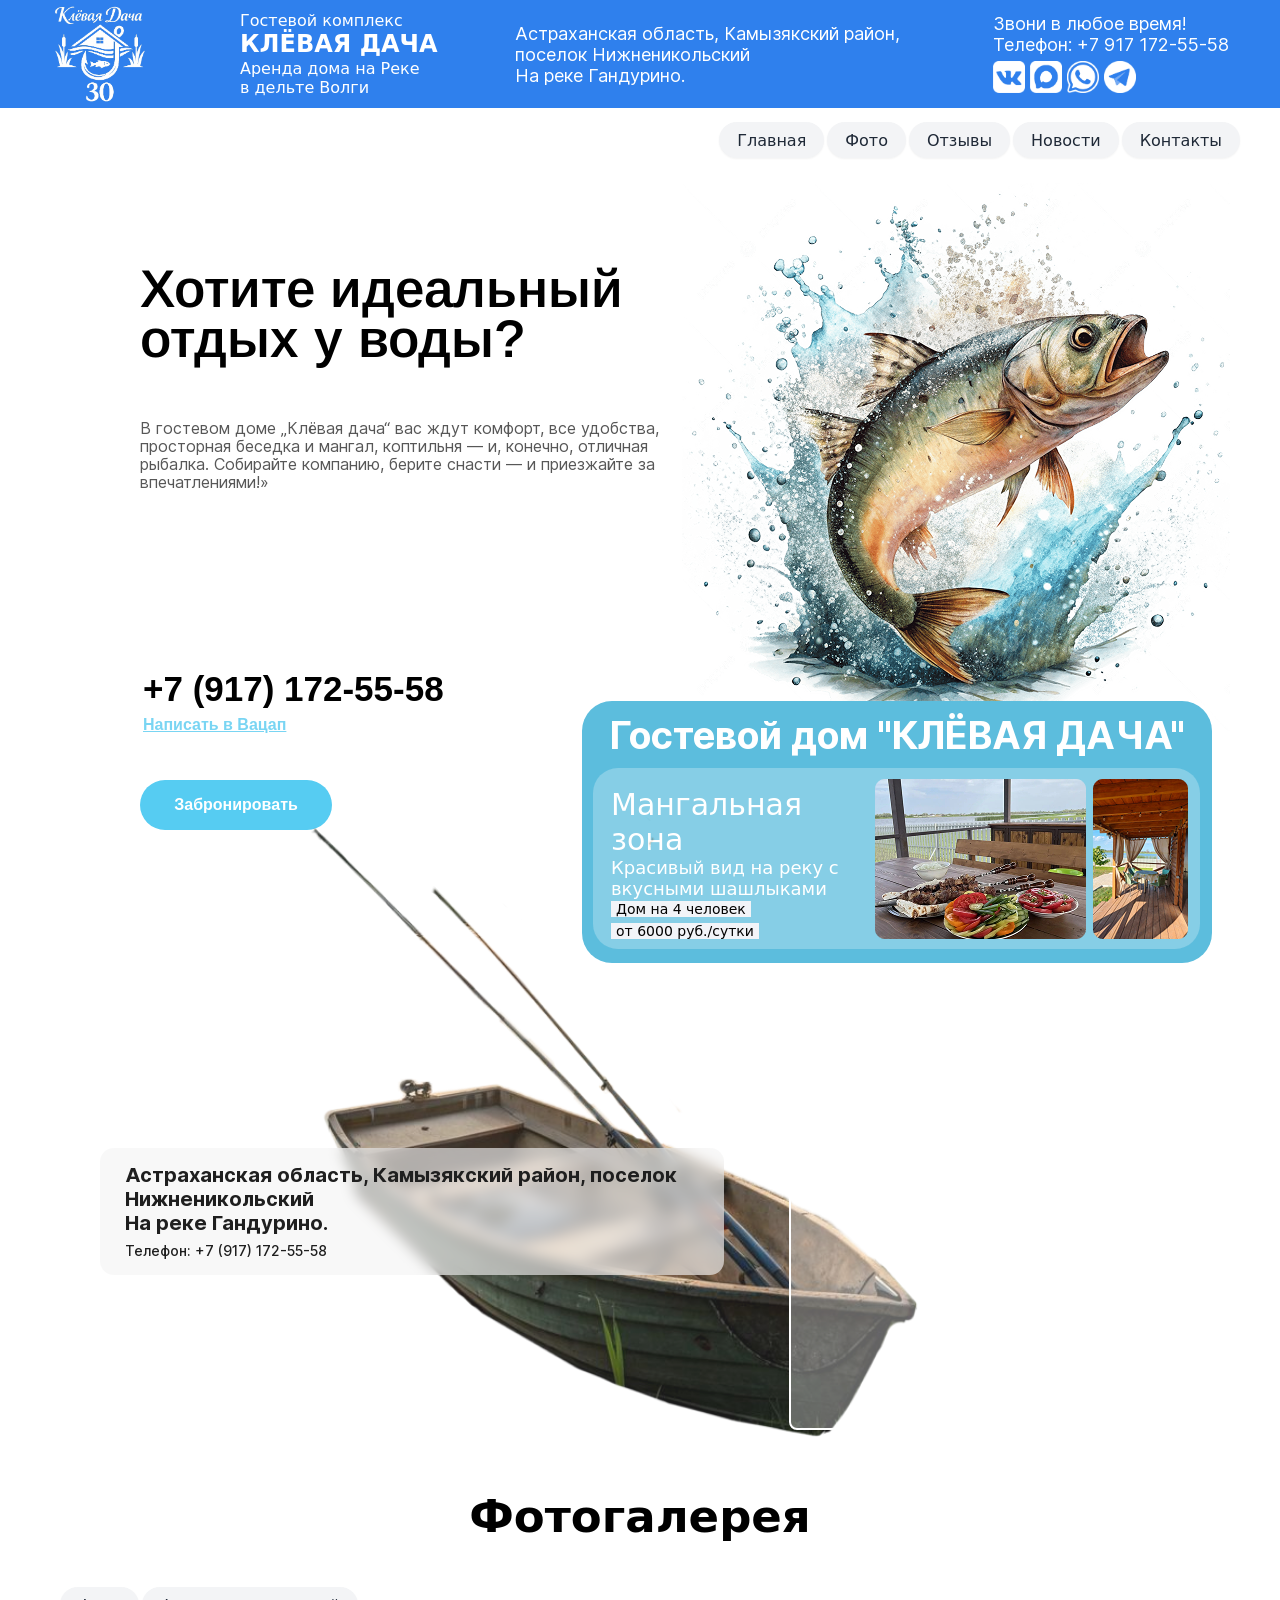
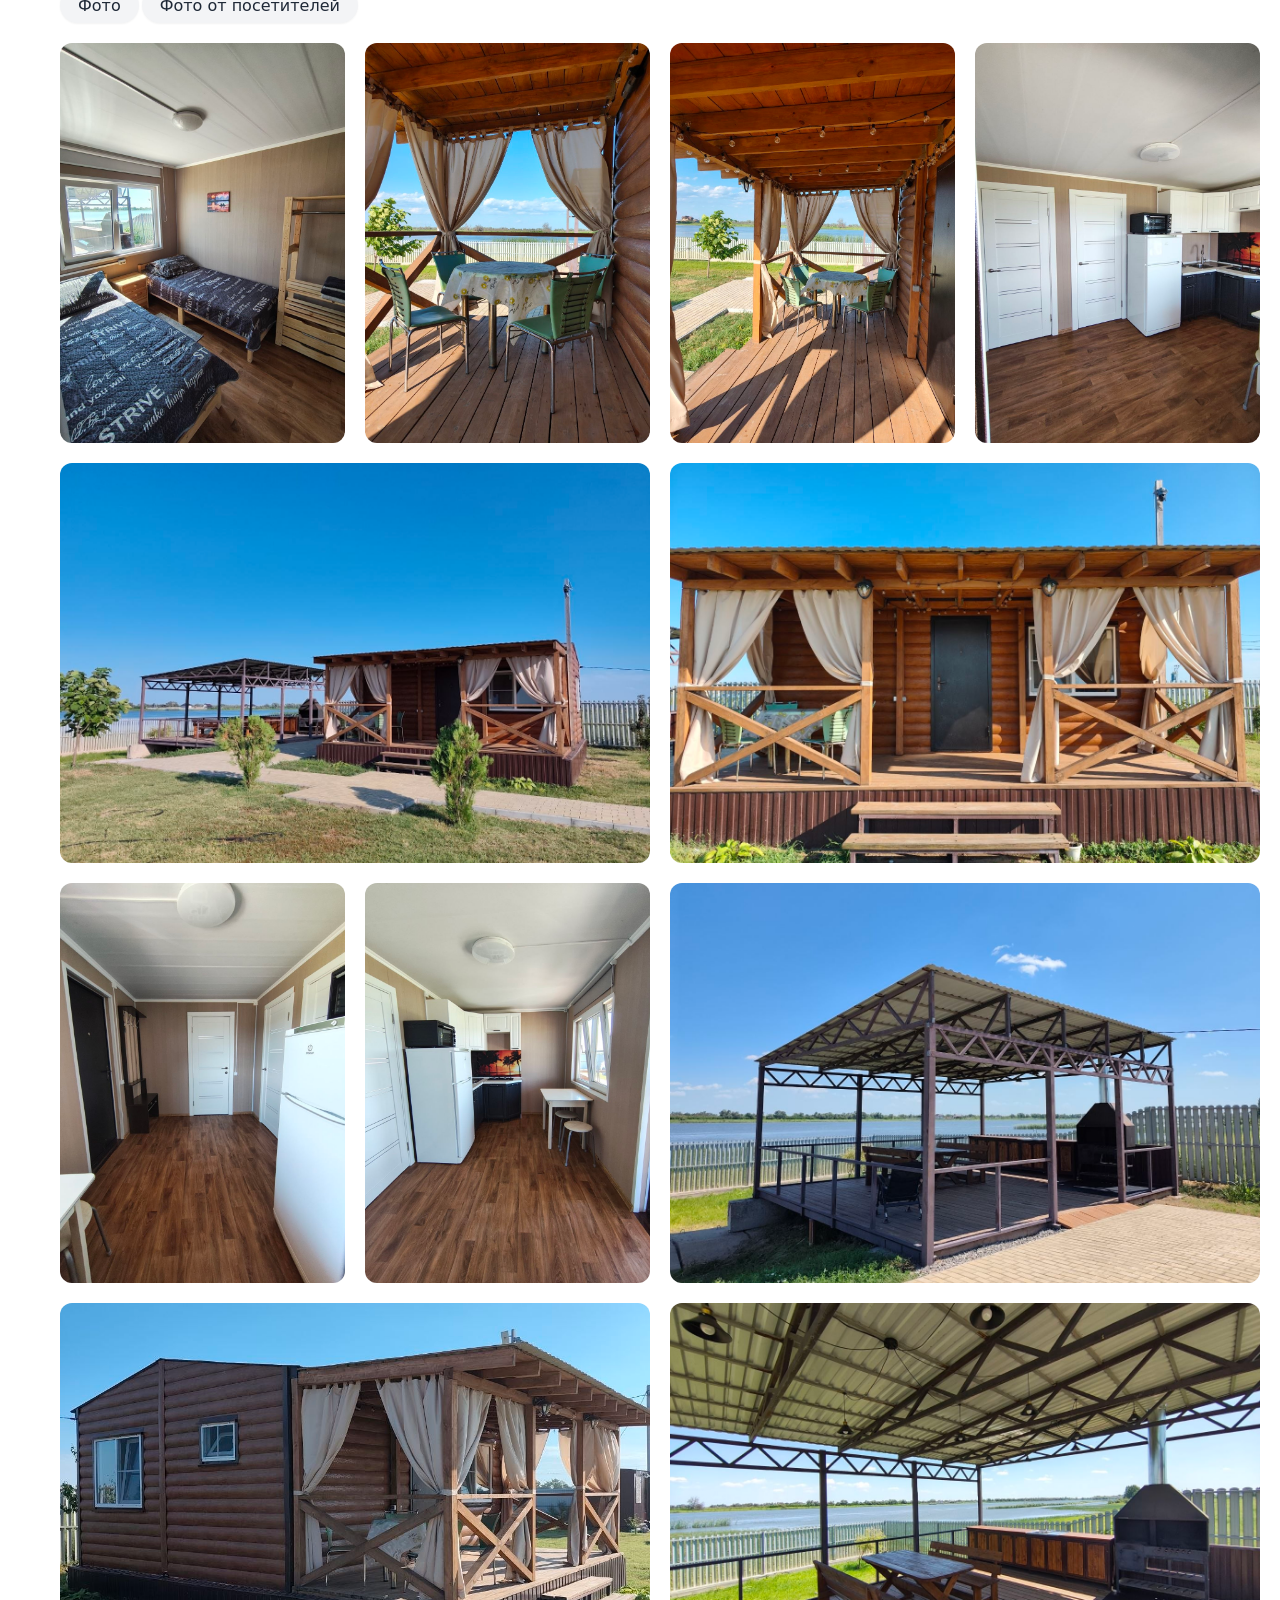
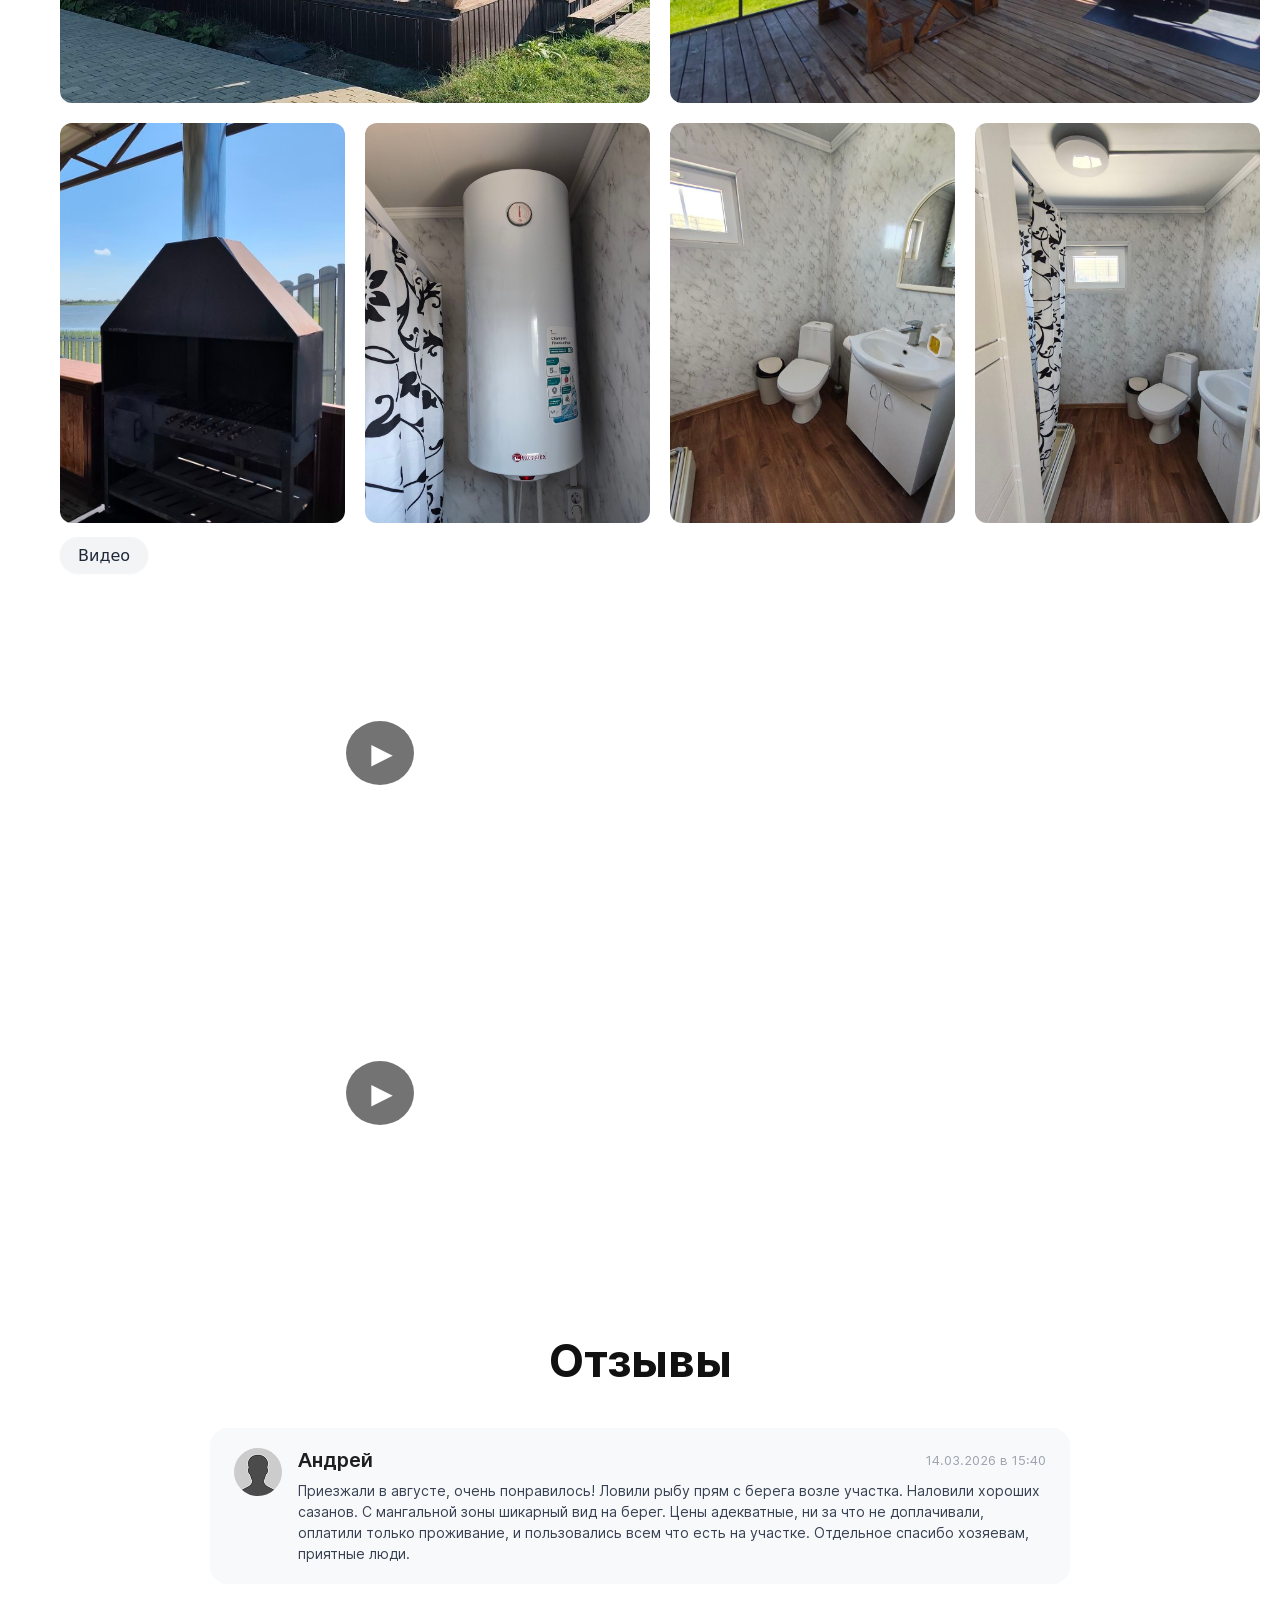
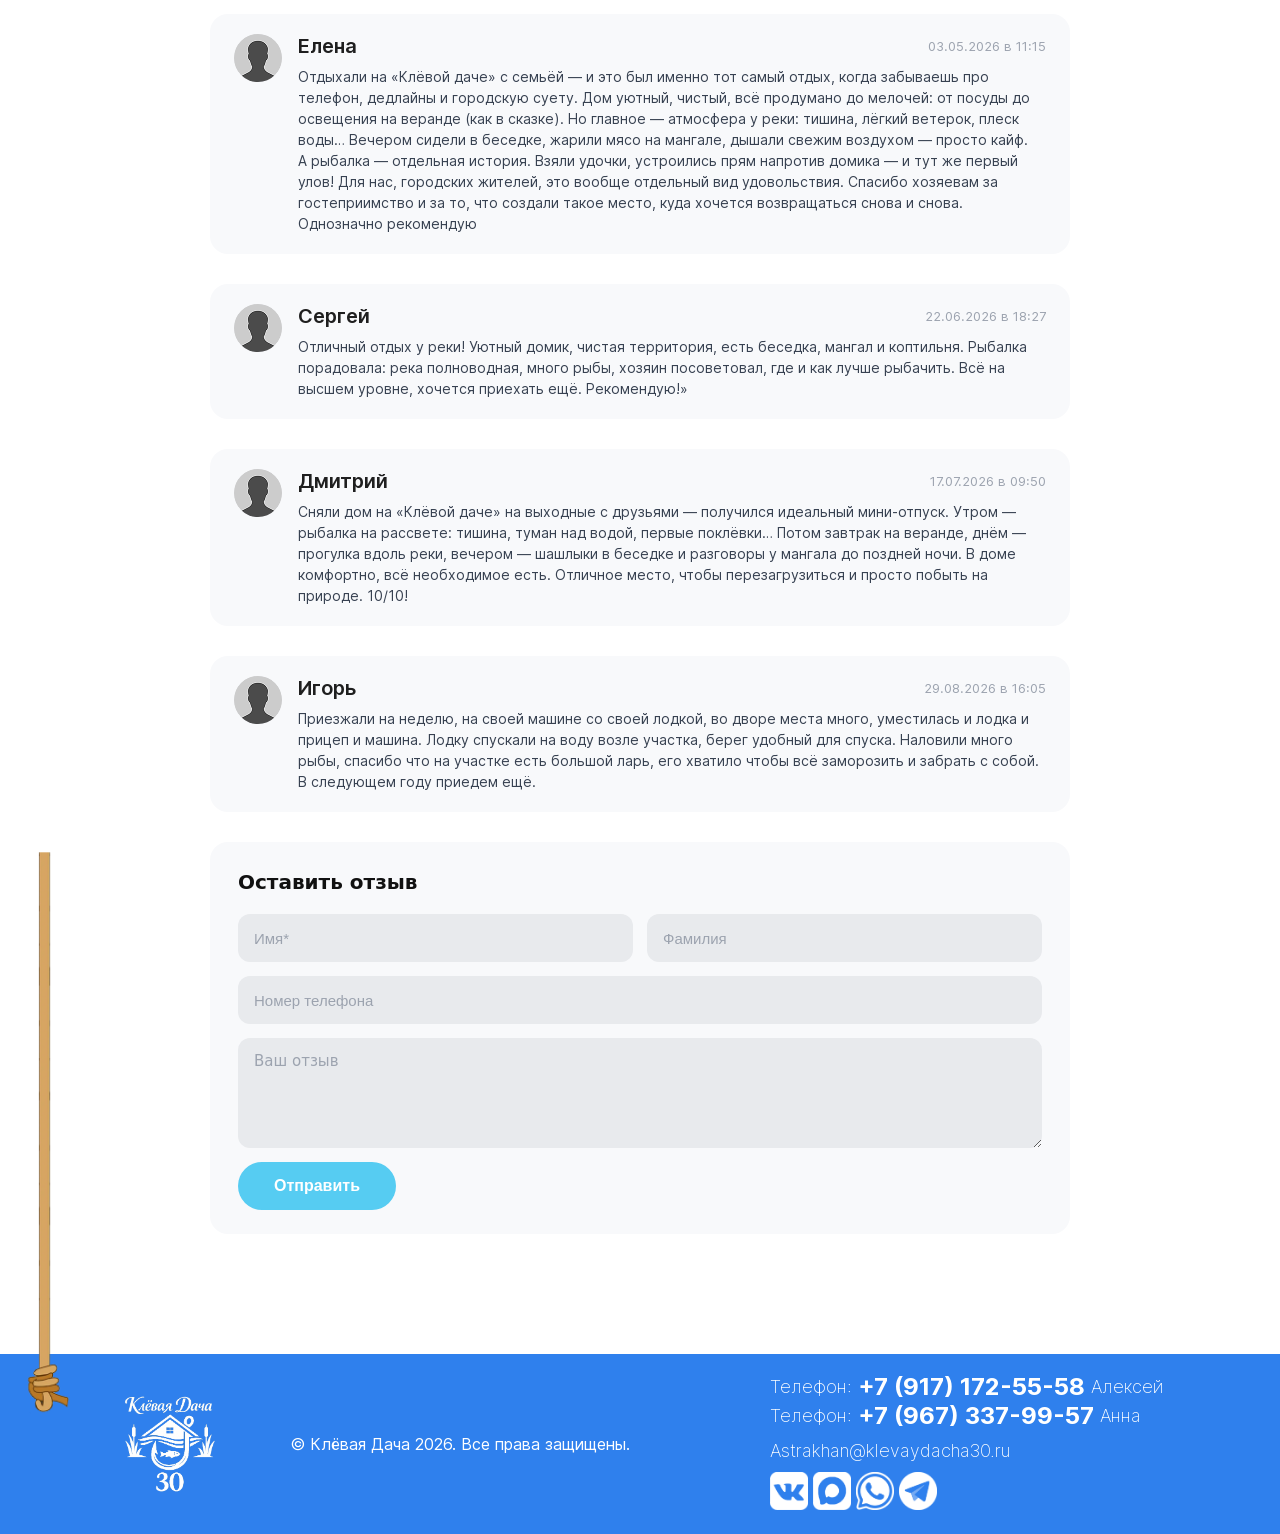
==== commit 5e08b9db: "Я в отчаянии Я не высыпаюсь последние дни, из-за чего приходится вайбкодить что бы хоть что-то успет" ====
--- a/index.html
+++ b/index.html
@@ -1,5 +1,5 @@
 <!doctype html>
-<html lang="en">
+<html lang="ru">
 
 <head>
   <meta charset="UTF-8" />
@@ -60,15 +60,15 @@
           </div>
           <div class="shapka_text_right_3">
             <a href="https://vk.ru/club11109186" target="_blank" class="logo_messenger">
-              <img src="VK PNG.png" alt="Телеграм КЛЁВАЯ ДАЧА" class=" " />
+              <img src="VK PNG.png" alt="VK КЛЁВАЯ ДАЧА" class=" " />
             </a>
-            <a href="https://t.me/klevayadacha" target="_blank" class="logo_messenger">
-              <img src="Max PNG.png" alt="Телеграм КЛЁВАЯ ДАЧА" class=" " />
+            <a href="https://max.ru/u/f9LHodD0cOLFu70KB7BkQSMHHAYgfCx8tbYvh3qt9_pkbZJNzbhYcXr5BbI" target="_blank" class="logo_messenger">
+              <img src="Max PNG.png" alt="Max КЛЁВАЯ ДАЧА" class=" " />
             </a>
             <a href="https://api.whatsapp.com/send?phone=79171725558" target="_blank" class="logo_messenger">
-              <img src="WhatsApp PNG.png" alt="Телеграм КЛЁВАЯ ДАЧА" class=" " />
+              <img src="WhatsApp PNG.png" alt="WhatsApp КЛЁВАЯ ДАЧА" class=" " />
             </a>
-            <a href="https://t.me/+79171725558" target="_blank" class="logo_messenger">
+            <a href="https://t.me/@ALEXYI91" target="_blank" class="logo_messenger">
               <img src="Telegram PNG.png" alt="Телеграм КЛЁВАЯ ДАЧА" class=" " />
             </a>
 
@@ -163,29 +163,31 @@
         <div class="gallery_images" id="gallery_main">
 
           <!-- Вариант 1: 4 маленьких -->
-          <img src="img/image 2.png" alt="..." class="gallery_img">
-          <img src="img/image 3.png" alt="..." class="gallery_img">
-          <img src="img/image 4.png" alt="..." class="gallery_img">
-          <img src="img/image 5.png" alt="..." class="gallery_img">
+          <img src="img_saita/1.jpg" alt="..." class="gallery_img">
+          <img src="img_saita/2.jpg" alt="..." class="gallery_img small">
 
           <!-- Вариант 2: 1 большая + 2 маленьких -->
-          <img src="img/image 6.png" alt="..." class="gallery_img small">
-          <img src="img/image 11.png" alt="..." class="gallery_img small">
-          <img src="img/image 8.png" alt="..." class="gallery_img large">
+          <img src="img_saita/3.jpg" alt="..." class="gallery_img small">
+          <img src="img_saita/4.jpg" alt="..." class="gallery_img small">
+          <img src="img_saita/5.jpg" alt="..." class="gallery_img large">
 
           <!-- Вариант 3: 2 больших -->
-          <img src="img/image 9.png" alt="..." class="gallery_img large">
-          <img src="img/image 12.png" alt="..." class="gallery_img small">
-          <img src="img/image 13.png" alt="..." class="gallery_img small">
-
-
-          <img src="img/image 14.png" alt="..." class="gallery_img large">
-          <img src="img/image 7.png" alt="..." class="gallery_img large">
-
-
-          <img src="img/image 15.png" alt="..." class="gallery_img large">
-          <img src="img/image 10.png" alt="..." class="gallery_img small">
-          <img src="img/image 16.png" alt="..." class="gallery_img small">
+          <img src="img_saita/6.jpg" alt="..." class="gallery_img large">
+          <img src="img_saita/7.jpg" alt="..." class="gallery_img small">
+          <img src="img_saita/8.jpg" alt="..." class="gallery_img small">
+
+
+          <img src="img_saita/9.jpg" alt="..." class="gallery_img large">
+          <img src="img_saita/10.jpg" alt="..." class="gallery_img large">
+
+
+          <img src="img_saita/11.jpg" alt="..." class="gallery_img large">
+          <img src="img_saita/12.jpg" alt="..." class="gallery_img small pos_right">
+
+          
+          <img src="img_saita/13.jpg" alt="..." class="gallery_img">
+          <img src="img_saita/14.jpg" alt="..." class="gallery_img">
+          <img src="img_saita/15.jpg" alt="..." class="gallery_img">
 
         </div>
 
@@ -209,6 +211,9 @@
           <img src="img_gostei/10.jpg" alt="..." class="gallery_img small">
           <img src="img_gostei/11.jpg" alt="..." class="gallery_img small">
           <img src="img_gostei/12.jpg" alt="..." class="gallery_img small">
+
+          <img src="img_gostei/13.jpg" alt="..." class="gallery_img small">
+          <img src="img_gostei/14.jpg" alt="..." class="gallery_img small">
 
         </div>
       </div>
@@ -241,6 +246,122 @@
     </section>
 
     <section class="reviews" id="reviews">
+      <h2 class="reviews_title">Отзывы</h2>
+
+
+      <div class="review_card">
+        <div class="review_avatar">
+          <img src="img/Avatar.png" alt="Аватар" class="review_avatar_img">
+        </div>
+
+        <div class="review_content">
+          <div class="review_header">
+            <span class="review_name">Андрей</span>
+            <span class="review_date">14.03.2026 в 15:40</span>
+          </div>
+          <p class="review_text">
+            Приезжали в августе, очень понравилось! Ловили рыбу прям с берега возле участка. Наловили хороших сазанов. С
+            мангальной зоны шикарный вид на берег. Цены адекватные, ни за что не доплачивали, оплатили только
+            проживание, и пользовались всем что есть на участке. Отдельное спасибо хозяевам, приятные люди.
+          </p>
+        </div>
+      </div>
+
+      <div class="review_card">
+        <div class="review_avatar">
+          <img src="img/Avatar.png" alt="Аватар" class="review_avatar_img">
+        </div>
+
+        <div class="review_content">
+          <div class="review_header">
+            <span class="review_name">Елена</span>
+            <span class="review_date">03.05.2026 в 11:15</span>
+          </div>
+          <p class="review_text">
+            Отдыхали на «Клёвой даче» с семьёй — и это был именно тот самый отдых, когда забываешь про телефон, дедлайны
+            и городскую суету.
+            Дом уютный, чистый, всё продумано до мелочей: от посуды до освещения на веранде (как в сказке).
+            Но главное — атмосфера у реки: тишина, лёгкий ветерок, плеск воды…
+            Вечером сидели в беседке, жарили мясо на мангале, дышали свежим воздухом — просто кайф.
+            <br>
+            А рыбалка — отдельная история. Взяли удочки, устроились прям напротив домика — и тут же первый улов!
+            Для нас, городских жителей, это вообще отдельный вид удовольствия. Спасибо хозяевам за гостеприимство и за
+            то, что создали такое место,
+            куда хочется возвращаться снова и снова. Однозначно рекомендую
+          </p>
+        </div>
+      </div>
+
+      <div class="review_card">
+        <div class="review_avatar">
+          <img src="img/Avatar.png" alt="Аватар" class="review_avatar_img">
+        </div>
+        <div class="review_content">
+          <div class="review_header">
+            <span class="review_name">Сергей</span>
+            <span class="review_date">22.06.2026 в 18:27</span>
+          </div>
+          <p class="review_text">
+            Отличный отдых у реки! Уютный домик, чистая территория, есть беседка, мангал и коптильня. Рыбалка
+            порадовала: река полноводная, много рыбы, хозяин посоветовал, где и как лучше рыбачить. Всё на высшем
+            уровне, хочется приехать ещё. Рекомендую!»
+          </p>
+        </div>
+      </div>
+
+      <div class="review_card">
+        <div class="review_avatar">
+          <img src="img/Avatar.png" alt="Аватар" class="review_avatar_img">
+        </div>
+        <div class="review_content">
+          <div class="review_header">
+            <span class="review_name">Дмитрий</span>
+            <span class="review_date">17.07.2026 в 09:50</span>
+          </div>
+          <p class="review_text">
+            Сняли дом на «Клёвой даче» на выходные с друзьями — получился идеальный мини‑отпуск. Утром — рыбалка на
+            рассвете: тишина, туман над водой, первые поклёвки… Потом завтрак на веранде, днём — прогулка вдоль реки,
+            вечером — шашлыки в беседке и разговоры у мангала до поздней ночи. В доме комфортно, всё необходимое есть.
+            Отличное место, чтобы перезагрузиться и просто побыть на природе. 10/10!
+          </p>
+        </div>
+      </div>
+
+      <div class="review_card">
+        <div class="review_avatar">
+          <img src="img/Avatar.png" alt="Аватар" class="review_avatar_img">
+        </div>
+        <div class="review_content">
+          <div class="review_header">
+            <span class="review_name">Игорь</span>
+            <span class="review_date">29.08.2026 в 16:05</span>
+          </div>
+          <p class="review_text">
+            Приезжали на неделю, на своей машине со своей лодкой, во дворе места много, уместилась и лодка и прицеп и
+            машина. Лодку спускали на воду возле участка, берег удобный для спуска. Наловили много рыбы, спасибо что на
+            участке есть большой ларь, его хватило чтобы всё заморозить и забрать с собой. В следующем году приедем ещё.
+          </p>
+        </div>
+
+      </div>
+
+      <!-- Форма -->
+      <div class="review_form_wrapper">
+        <h3 class="review_form_title">Оставить отзыв</h3>
+
+        <form class="review_form" action="#" method="post">
+          <div class="review_form_row">
+            <input type="text" name="name" class="review_input" placeholder="Имя*" required>
+            <input type="text" name="surname" class="review_input" placeholder="Фамилия">
+          </div>
+
+          <input type="tel" name="phone" class="review_input review_input_phone" placeholder="Номер телефона">
+
+          <textarea name="review" class="review_textarea" placeholder="Ваш отзыв" rows="4"></textarea>
+
+          <button type="submit" class="review_submit">Отправить</button>
+        </form>
+      </div>
     </section>
 
     <section class="news" id="news">
@@ -252,24 +373,62 @@
   </main>
 
   <footer>
-    <!-- Крепление верёвки -->
-    <img src="img/Крюк ползёт низ.png" alt="" class="rope-anchor" id="ropeAnchor" />
-
-
-    <div class="footer_conteiner">
-      <img src="img/Logo_zaglyshka_footer2.png" alt="Логотип КЛЁВАЯ ДАЧА" class="logo_footer" />
-
-      <div class="footer_text">
-        © Клёвая Дача 2026. Все права защищены.
-      </div>
+  <!-- Крепление верёвки -->
+  <img src="img/Крюк ползёт низ.png" alt="" class="rope-anchor" id="ropeAnchor" />
+
+  <div class="footer_conteiner">
+    <img src="img/Logo_zaglyshka_footer2.png" alt="Логотип КЛЁВАЯ ДАЧА" class="logo_footer" />
+
+    <div class="footer_text">
+      © Клёвая Дача 2026. Все права защищены.
     </div>
-  </footer>
+
+    <div class="footer_contacts">
+      <div class="footer_phone_block">
+        <div class="footer_phone_label">Телефон:</div>
+        <div class="footer_phone_number">+7 (917) 172-55-58</div>
+        <div class="footer_phone_name">Алексей</div>
+      </div>
+
+      <div class="footer_phone_block">
+        <div class="footer_phone_label">Телефон:</div>
+        <div class="footer_phone_number">+7 (967) 337-99-57</div>
+        <div class="footer_phone_name">Анна</div>
+      </div>
+
+      <div class="footer_email">
+        Astrakhan@klevaydacha30.ru
+      </div>
+
+      <div class="footer_socials shapka_text_right_3">
+        <a href="https://vk.ru/club11109186" target="_blank" class="logo_messenger">
+          <img src="VK PNG.png" alt="VK КЛЁВАЯ ДАЧА"  class="img_icons_footers"/>
+        </a>
+        <a href="https://max.ru/u/f9LHodD0cOLFu70KB7BkQSMHHAYgfCx8tbYvh3qt9_pkbZJNzbhYcXr5BbI" target="_blank" class="logo_messenger">
+          <img src="Max PNG.png" alt="Max КЛЁВАЯ ДАЧА" class="img_icons_footers" />
+        </a>
+        <a href="https://api.whatsapp.com/send?phone=79171725558" target="_blank" class="logo_messenger">
+          <img src="WhatsApp PNG.png" alt="WhatsApp КЛЁВАЯ ДАЧА"  class="img_icons_footers"/>
+        </a>
+        <a href="https://t.me/@ALEXYI91" target="_blank" class="logo_messenger">
+          <img src="Telegram PNG.png" alt="Телеграм КЛЁВАЯ ДАЧА"  class="img_icons_footers"/>
+        </a>
+      </div>
+    </div>
+  </div>
+</footer>
 
 
   <!-- Лайтбокс -->
   <div class="lightbox" id="lightbox">
+    <button class="lightbox-btn lightbox-prev" id="lightboxPrev">‹</button>
+
     <img src="" alt="" class="lightbox-media" id="lightboxImg">
     <video class="lightbox-media" id="lightboxVideo" controls></video>
+
+    <button class="lightbox-btn lightbox-next" id="lightboxNext">›</button>
+
+    <button class="lightbox-close" id="lightboxClose">×</button>
   </div>
 
 
@@ -330,42 +489,154 @@
     const lightbox = document.getElementById('lightbox');
     const lightboxImg = document.getElementById('lightboxImg');
     const lightboxVideo = document.getElementById('lightboxVideo');
-
-    // Все элементы галереи (фото + видео)
-    const galleryItems = document.querySelectorAll('.gallery_img');
-
-    galleryItems.forEach(item => {
-      item.addEventListener('click', () => {
-        // Сбрасываем предыдущее
-        lightboxImg.classList.remove('active');
-        lightboxVideo.classList.remove('active');
-        lightboxVideo.pause();
-        lightboxVideo.removeAttribute('src');
-
-        if (item.tagName === 'VIDEO') {
-          // Это видео
-          const source = item.querySelector('source');
-          lightboxVideo.src = source ? source.src : item.src;
-          lightboxVideo.classList.add('active');
-          lightboxVideo.play(); // запускаем только при открытии
-        } else {
-          // Это фото
-          lightboxImg.src = item.src;
-          lightboxImg.alt = item.alt || '';
-          lightboxImg.classList.add('active');
+    const btnPrev = document.getElementById('lightboxPrev');
+    const btnNext = document.getElementById('lightboxNext');
+    const btnClose = document.getElementById('lightboxClose');
+
+    let currentGallery = [];
+    let currentIndex = 0;
+
+    // Получаем все медиа из видимой галереи
+    function getVisibleGalleryItems() {
+      // Собираем все элементы с классом .gallery_img на странице,
+      // которые сейчас видимы
+      const allItems = Array.from(document.querySelectorAll('.gallery_img'));
+
+      return allItems.filter(item => {
+        // Проверяем, не скрыт ли родительский контейнер
+        const parentGallery = item.closest('.gallery_images');
+        //if (!parentGallery) return true;
+        return true;
+
+        // Если это галерея посетителей и она скрыта — пропускаем
+        if (parentGallery.id === 'gallery_visitors' && parentGallery.classList.contains('is-hidden')) {
+          return false;
         }
 
-        lightbox.classList.add('active');
-        document.body.style.overflow = 'hidden';
+        // Если это основная галерея и она скрыта — пропускаем
+        if (parentGallery.id === 'gallery_main' && parentGallery.classList.contains('is-hidden')) {
+          return false;
+        }
+
+        return true;
       });
-    });
-
-    // Закрытие по клику
-    lightbox.addEventListener('click', () => {
+    }
+
+    function showMedia(index) {
+      if (!currentGallery.length) return;
+
+      const item = currentGallery[index];
+
+      // Сброс
+      lightboxImg.classList.remove('active');
+      lightboxVideo.classList.remove('active');
+      lightboxVideo.pause();
+      lightboxVideo.removeAttribute('src');
+      lightboxVideo.load();
+
+      if (item.tagName === 'VIDEO') {
+        // Видео
+        const source = item.querySelector('source');
+        lightboxVideo.src = source ? source.src : item.currentSrc || item.src;
+        lightboxVideo.classList.add('active');
+        // Не ставим autoplay сразу, чтобы избежать ошибок
+        lightboxVideo.play().catch(() => { });
+      } else {
+        // Фото
+        lightboxImg.src = item.src;
+        lightboxImg.alt = item.alt || '';
+        lightboxImg.classList.add('active');
+      }
+    }
+
+    function openLightbox(index) {
+      currentGallery = getVisibleGalleryItems();
+      if (!currentGallery.length) return;
+
+      currentIndex = index;
+      showMedia(currentIndex);
+
+      lightbox.classList.add('active');
+      document.body.style.overflow = 'hidden';
+    }
+
+    function closeLightbox() {
       lightbox.classList.remove('active');
       lightboxVideo.pause();
       lightboxVideo.currentTime = 0;
+      lightboxVideo.removeAttribute('src');
       document.body.style.overflow = '';
+    }
+
+    // Навешиваем клик на все текущие и будущие .gallery_img
+    function bindGalleryClicks() {
+      document.querySelectorAll('.gallery_img').forEach(item => {
+        // Убираем старые обработчики, чтобы не дублировались
+        item.onclick = null;
+
+        item.addEventListener('click', (e) => {
+          e.preventDefault();
+          e.stopPropagation();
+
+          const items = getVisibleGalleryItems();
+          const realIndex = items.indexOf(item);
+
+          if (realIndex !== -1) {
+            openLightbox(realIndex);
+          }
+        });
+      });
+    }
+
+    // Первичная привязка
+    bindGalleryClicks();
+
+    // Если переключаешь галереи кнопками — перепривязываем
+    document.querySelectorAll('.nav_button[data-gallery]').forEach(button => {
+      button.addEventListener('click', () => {
+        // Небольшая задержка, чтобы класс is-hidden успел примениться
+        setTimeout(bindGalleryClicks, 50);
+      });
+    });
+
+    // Кнопки навигации
+    btnPrev.addEventListener('click', (e) => {
+      e.stopPropagation();
+      if (!currentGallery.length) return;
+      currentIndex = (currentIndex - 1 + currentGallery.length) % currentGallery.length;
+      showMedia(currentIndex);
+    });
+
+    btnNext.addEventListener('click', (e) => {
+      e.stopPropagation();
+      if (!currentGallery.length) return;
+      currentIndex = (currentIndex + 1) % currentGallery.length;
+      showMedia(currentIndex);
+    });
+
+    // Закрытие
+    btnClose.addEventListener('click', (e) => {
+      e.stopPropagation();
+      closeLightbox();
+    });
+
+    lightbox.addEventListener('click', (e) => {
+      if (e.target === lightbox) {
+        closeLightbox();
+      }
+    });
+
+    // Клавиатура
+    document.addEventListener('keydown', (e) => {
+      if (!lightbox.classList.contains('active')) return;
+
+      if (e.key === 'ArrowLeft') {
+        btnPrev.click();
+      } else if (e.key === 'ArrowRight') {
+        btnNext.click();
+      } else if (e.key === 'Escape') {
+        closeLightbox();
+      }
     });
 
 
--- a/style.css
+++ b/style.css
@@ -575,21 +575,14 @@
       border-radius: 10px;
     }
 
-    .gallery_img {
-      width: 555px;
-      margin-left: 10px;
-      margin-right: 10px;
-      margin-top: 0px;
-      height: auto;
-      border-radius: 10px;
-    }
 
     footer {
       width: 100%;
+      height: 180px;
       display: flex;
       margin-left: auto;
       margin-right: auto;
-      background-color: #1f1f1f;
+      background-color: #2F80ED;
       color: white;
       margin-top: 60px;
       font-family: Inter, sans-serif;
@@ -604,15 +597,16 @@
       display: flex;
       margin-left: auto;
       margin-right: auto;
-      background-color: #1f1f1f;
+      background-color: #2F80ED;
       color: white;
     }
 
     .logo_footer {
-      width: 100px;
-      height: auto;
-      margin: 20px;
+      height: 100px;
+      width: auto;
+      margin: auto;
       margin-left: 80px;
+      margin-right: 50px;
     }
 
     .footer_text {
@@ -790,7 +784,6 @@
 
 /* Базовый стиль всех картинок */
 .gallery_img {
-  height: 400px;              /* ← одинаковая высота для всех */
   object-fit: cover;          /* картинка подстраивается, не сжимается */
   border-radius: 10px;
   display: block;
@@ -1119,7 +1112,7 @@
 
 /* Общие стили для фото и видео в галерее */
 .gallery_img {
-  height: 320px;
+  height: 400px;
   object-fit: cover;
   border-radius: 12px;
   cursor: zoom-in;
@@ -1249,4 +1242,372 @@
 .video-wrapper:hover .play-icon {
   background: rgba(0, 0, 0, 0.75);
   transform: translate(-50%, -50%) scale(1.1);
+}
+
+
+
+
+
+
+.lightbox-btn {
+  position: absolute;
+  top: 50%;
+  transform: translateY(-50%);
+  width: 54px;
+  height: 54px;
+  border: none;
+  border-radius: 50%;
+  background: rgba(255, 255, 255, 0.15);
+  color: white;
+  font-size: 36px;
+  cursor: pointer;
+  display: flex;
+  align-items: center;
+  justify-content: center;
+  transition: all 0.25s ease;
+  z-index: 10;
+  backdrop-filter: blur(6px);
+}
+
+.lightbox-btn:hover {
+  background: rgba(255, 255, 255, 0.3);
+  transform: translateY(-50%) scale(1.1);
+}
+
+.lightbox-prev {
+  left: 30px;
+    padding-bottom: 7px;
+    padding-left: 3px;
+}
+
+.lightbox-next {
+  right: 30px;
+    padding-bottom: 5px;
+    padding-left: 9px;
+}
+
+.lightbox-close {
+  position: absolute;
+  top: 25px;
+  right: 30px;
+  width: 46px;
+  height: 46px;
+  border: none;
+  border-radius: 50%;
+  background: rgba(255, 255, 255, 0.15);
+  color: white;
+  font-size: 28px;
+  cursor: pointer;
+  z-index: 10;
+  transition: all 0.25s ease;
+}
+
+.lightbox-close:hover {
+  background: rgba(255, 255, 255, 0.3);
+}
+
+
+
+
+
+
+
+
+
+
+
+
+
+.reviews {
+  width: 100%;
+  max-width: 900px;
+  margin: 80px auto 60px;
+  padding: 0 20px;
+  box-sizing: border-box;
+}
+
+.reviews_title {
+  text-align: center;
+  font-size: 45px;
+  font-weight: bold;
+  margin: 0 0 40px;
+  color: #111;
+  font-family: Inter;
+}
+
+/* ===== Карточка отзыва ===== */
+.review_card {
+  display: flex;
+  gap: 16px;
+  background: #f8f9fb;
+  border-radius: 18px;
+  padding: 20px 24px;
+  margin-bottom: 30px;
+}
+
+.review_avatar {
+  flex-shrink: 0;
+  width: 48px;
+  height: 48px;
+  border-radius: 50%;
+  background: #e5e7eb;
+  overflow: hidden;
+  display: flex;
+  align-items: center;
+  justify-content: center;
+}
+
+.review_avatar_img {
+  width: 50px;
+  height: 50px;
+  object-fit: cover;
+}
+
+.review_content {
+  flex: 1;
+  min-width: 0;
+}
+
+.review_header {
+  display: flex;
+  justify-content: space-between;
+  align-items: center;
+  margin-bottom: 8px;
+  gap: 12px;
+}
+
+.review_name {
+  font-weight: 600;
+  font-size: 20px;
+  color: #1F1F1F;
+  font-family: Inter;
+}
+
+.review_date {
+  font-size: 13px;
+  color: #9ca3af;
+  white-space: nowrap;
+  font-family: Inter;
+}
+
+.review_text {
+  margin: 0;
+  font-size: 14px;
+  line-height: 1.5;
+  color: #374151;
+  font-family: Inter;
+}
+
+/* ===== Форма ===== */
+.review_form_wrapper {
+  background: #f8f9fb;
+  border-radius: 18px;
+  padding: 28px 28px 24px;
+}
+
+.review_form_title {
+  margin: 0 0 20px;
+  font-size: 20px;
+  font-weight: 600;
+  color: #111;
+}
+
+.review_form {
+  display: flex;
+  flex-direction: column;
+  gap: 14px;
+}
+
+.review_form_row {
+  display: flex;
+  gap: 14px;
+}
+
+.review_input {
+  flex: 1;
+  height: 48px;
+  padding: 0 16px;
+  border: none;
+  border-radius: 12px;
+  background: #e8eaed;
+  font-size: 15px;
+  color: #111;
+  outline: none;
+  transition: background 0.2s ease;
+}
+
+.review_input::placeholder {
+  color: #9ca3af;
+}
+
+.review_input:focus {
+  background: #dde0e4;
+}
+
+.review_input_phone{
+  flex: 1;
+  min-height: 48px !important;      /* принудительно */
+  padding: 0 16px;
+  border: none;
+  border-radius: 12px;
+  background: #e8eaed;
+  font-size: 15px;
+  color: #111;
+  outline: none;
+  transition: background 0.2s ease;
+
+}
+
+.review_textarea {
+  width: 100%;
+  min-height: 110px;
+  padding: 14px 16px;
+  border: none;
+  border-radius: 12px;
+  background: #e8eaed;
+  font-size: 15px;
+  font-family: inherit;
+  color: #111;
+  resize: vertical;
+  outline: none;
+  box-sizing: border-box;
+  transition: background 0.2s ease;
+}
+
+.review_textarea::placeholder {
+  color: #9ca3af;
+}
+
+.review_textarea:focus {
+  background: #dde0e4;
+}
+
+.review_submit {
+  align-self: flex-start;
+  height: 48px;
+  padding: 0 36px;
+  border: none;
+  border-radius: 9999px;
+  background: #56CCF2;
+  color: #fff;
+  font-size: 16px;
+  font-weight: 600;
+  cursor: pointer;
+  transition: background 0.2s ease, transform 0.15s ease;
+}
+
+.review_submit:hover {
+  background: #3bb8e0;
+}
+
+.review_submit:active {
+  transform: scale(0.97);
+}
+
+/* Адаптив */
+@media (max-width: 600px) {
+  .review_form_row {
+    flex-direction: column;
+  }
+
+  .review_header {
+    flex-direction: column;
+    align-items: flex-start;
+    gap: 4px;
+  }
+}
+
+
+
+
+
+
+
+
+
+
+
+.footer_contacts {
+
+    display: flex;
+    flex-direction: column;
+    justify-content: center;
+  margin-left: 120px;
+}
+
+.footer_phone_block {
+  display: flex;
+  align-items: center;
+}
+
+.footer_phone_label {
+  margin-right: 6px;
+  font-size: 18px;
+  color: #FFFFFF;
+  font-family: Inter;
+  font-weight: 200;
+}
+
+.footer_phone_number {
+  font-size: 24px;
+  color: #FFFFFF;
+  font-family: Inter;
+  font-weight: bold;
+}
+
+.footer_phone_name {
+  margin-left: 6px;
+  font-size: 18px;
+  color: #FFFFFF;
+  font-family: Inter;
+  font-weight: 200;
+}
+
+.footer_email {
+  font-size: 18px;
+  color: #FFFFFF;
+  font-family: Inter;
+  font-weight: 200;
+  margin-top: 10px;
+  margin-bottom: 5px;
+}
+
+.footer_socials {
+margin-bottom: 0px;
+
+}
+footer .img_icons_footers{
+  width: 38px;
+  margin-bottom: 0px;
+}
+
+footer .shapka_text_right_3 {
+  height: 50px;
+}
+
+
+
+
+
+
+
+
+/* Показывать правую часть фото */
+.gallery_img.pos_right {
+  object-position: right center;
+}
+
+/* Показывать левую часть фото */
+.gallery_img.pos_left {
+  object-position: left center;
+}
+
+/* Чуть сместить вправо (не до конца) */
+.gallery_img.pos_right_20 {
+  object-position: 80% center;
+}
+
+/* Чуть сместить влево */
+.gallery_img.pos_left_20 {
+  object-position: 20% center;
 }
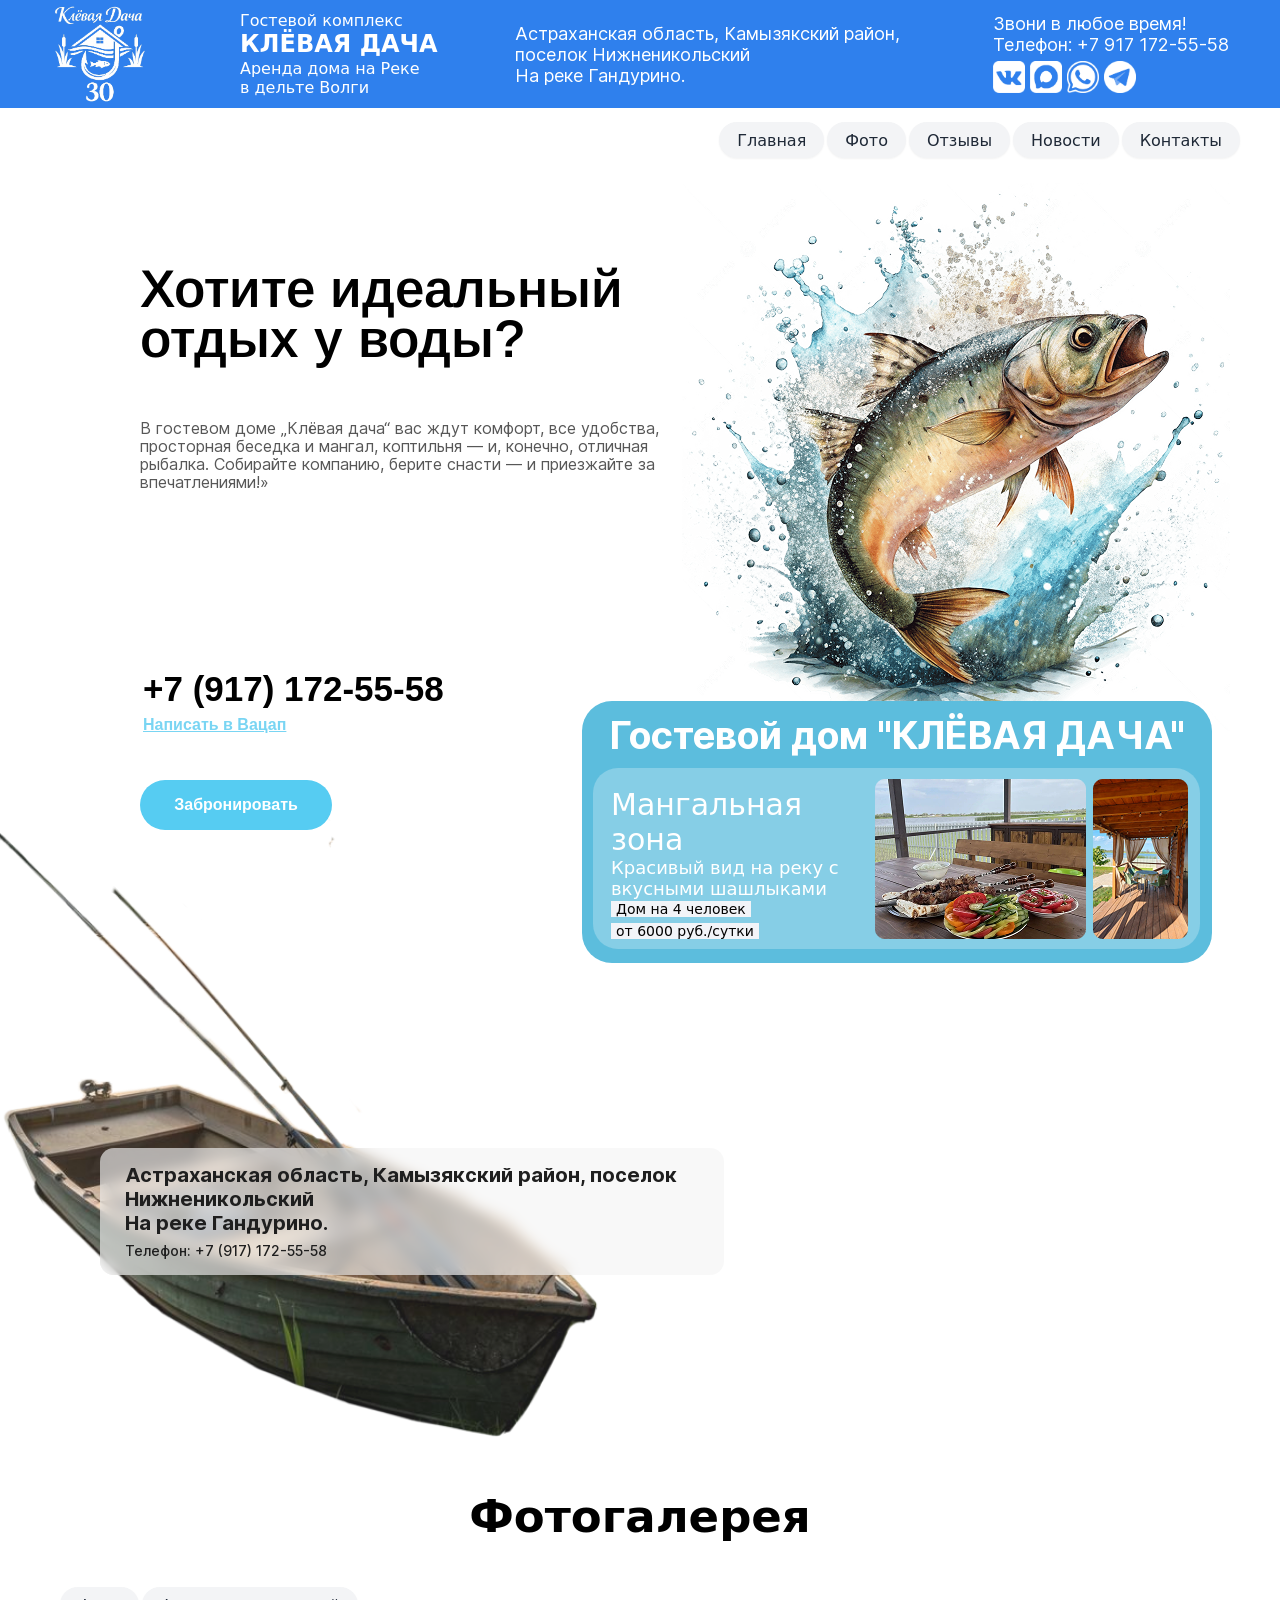
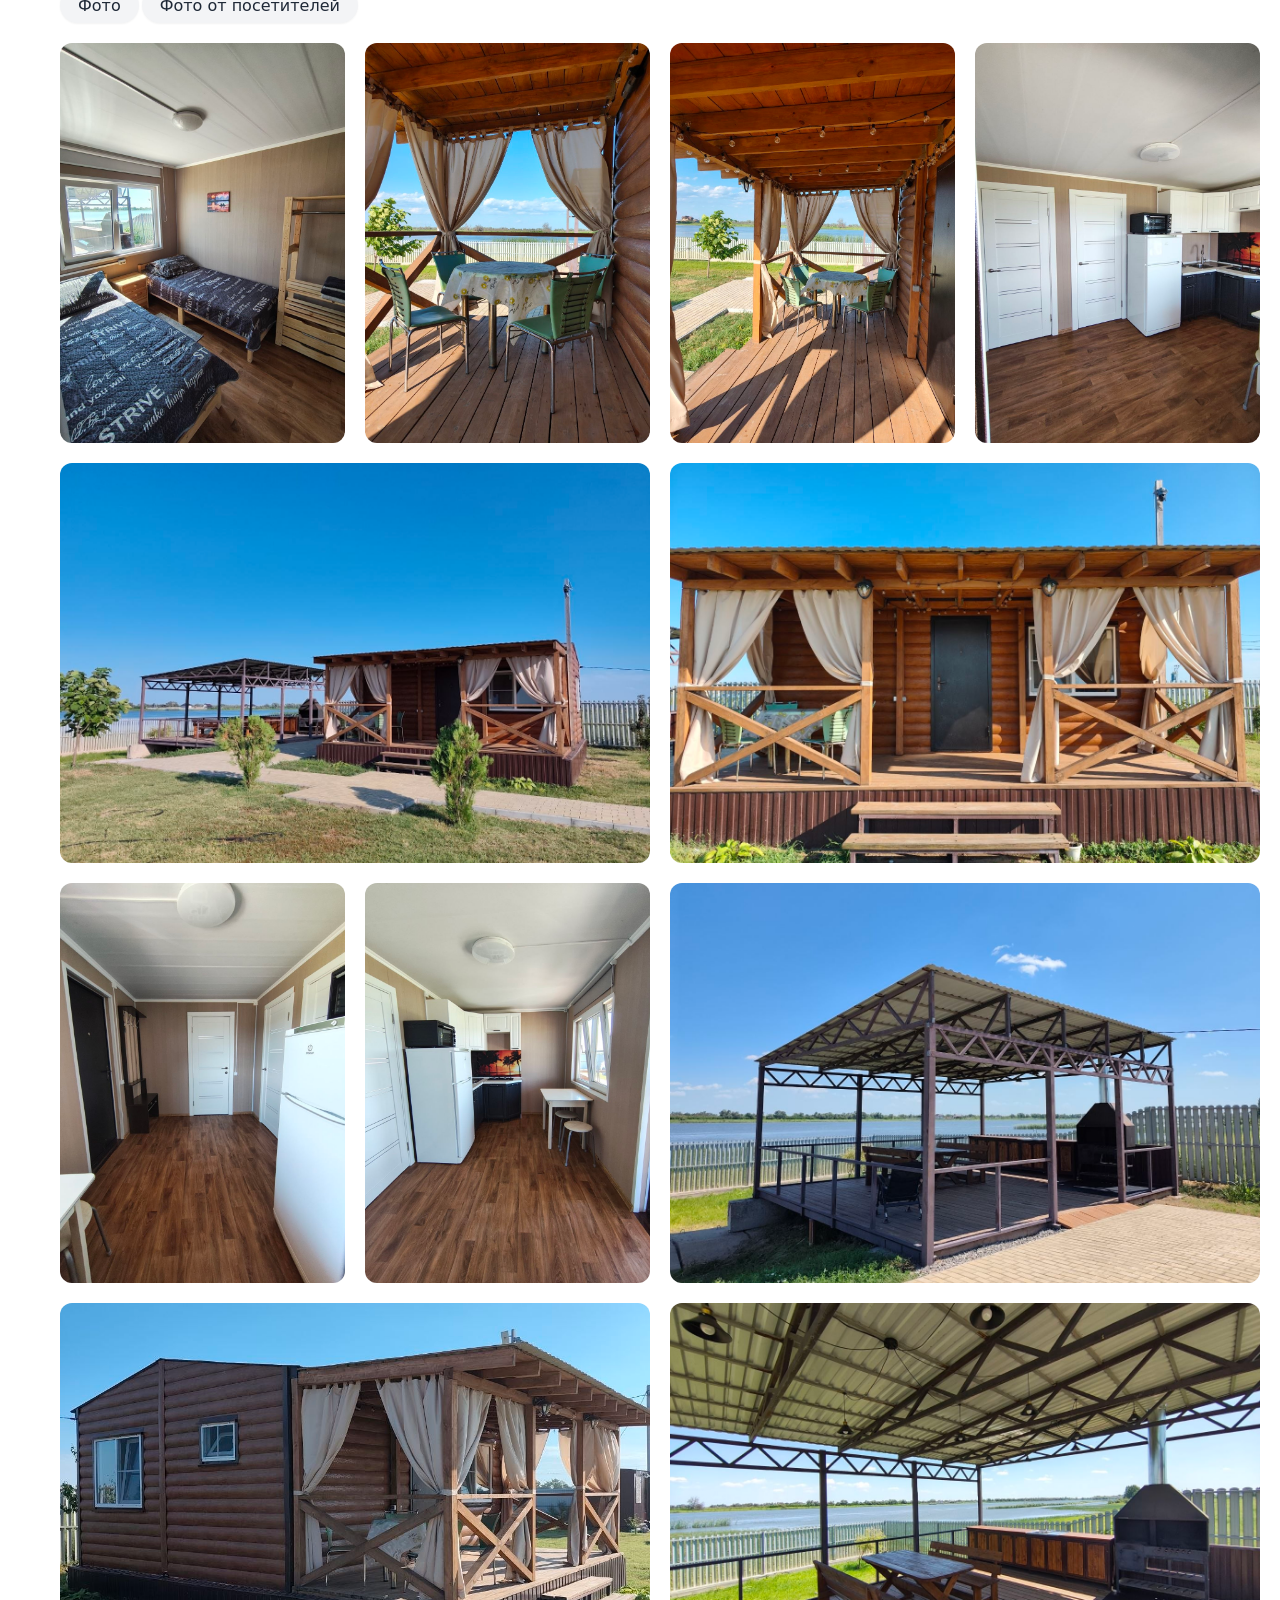
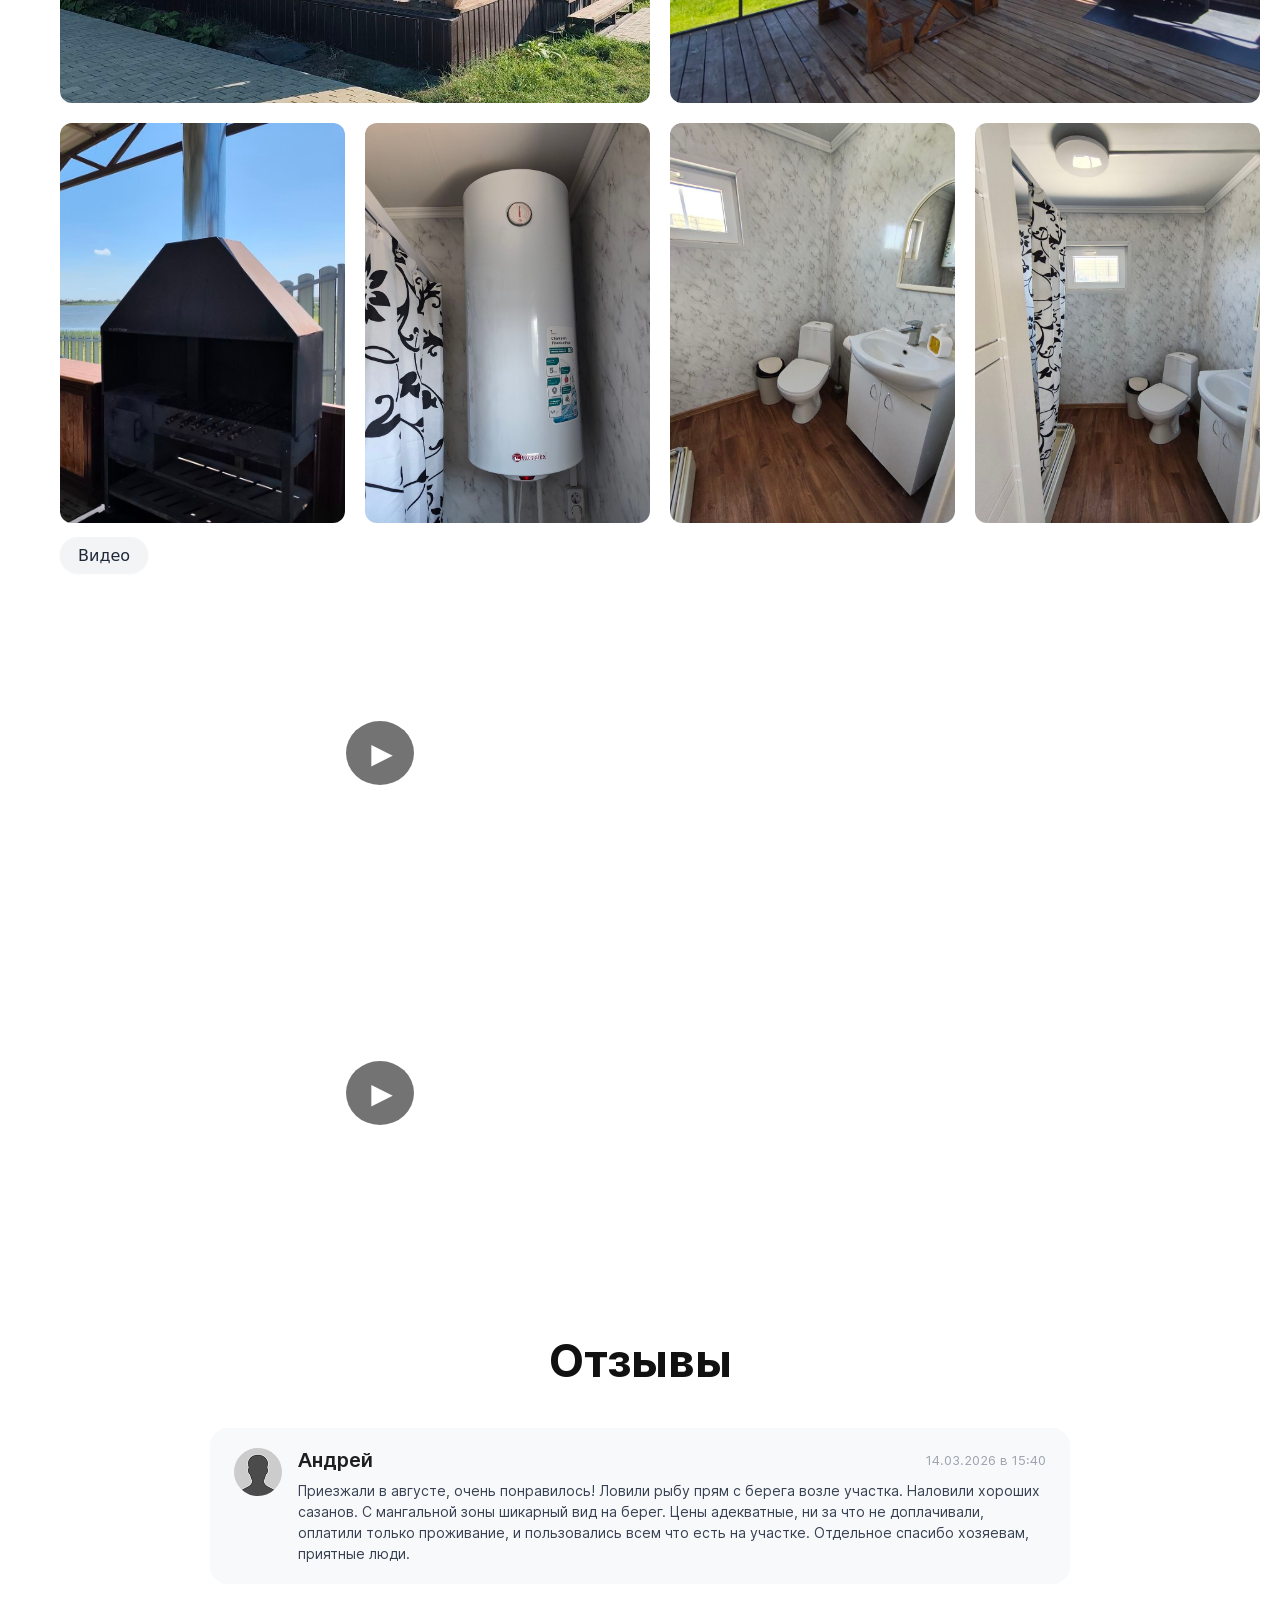
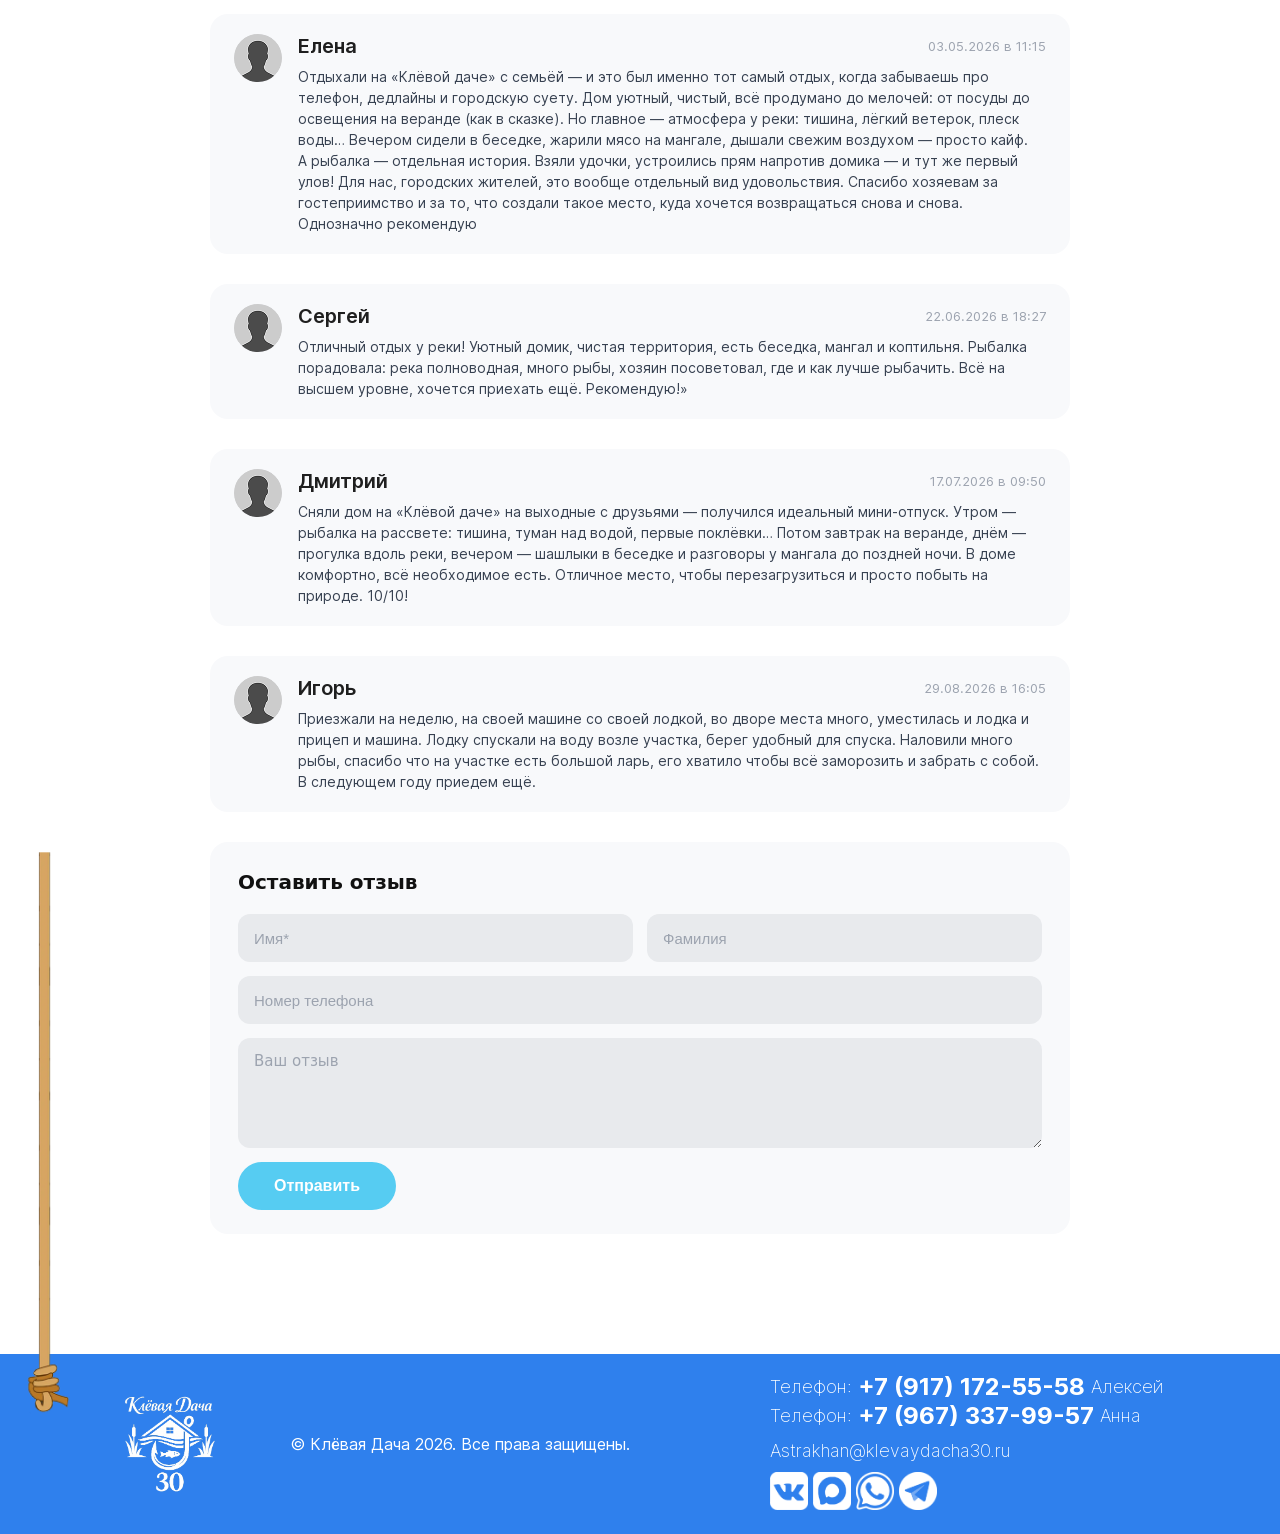
==== commit 0159e2d8: "Мобильная версия сайта 1.0 Ещё немного нейрохрючева от грока. И немного исправлений уехавшей лодки н" ====
--- a/index.html
+++ b/index.html
@@ -7,11 +7,24 @@
   <title>Клёвая Дача 30</title>
   <link rel="icon" href="img/Logo_zaglyshka_icon.png">
   <link rel="stylesheet" href="style.css">
+  <script>
+    // Переадресация на мобильную версию для телефонов / узких экранов
+    (function () {
+      try {
+        var isMobileUA = /Android|webOS|iPhone|iPod|BlackBerry|IEMobile|Opera Mini|Mobile/i.test(navigator.userAgent);
+        var isNarrow = window.innerWidth <= 768;
+        // Не редиректим, если уже явно выбрана полная версия (?desktop=1)
+        var forceDesktop = /[?&]desktop=1/.test(location.search);
+        if (!forceDesktop && isMobileUA && isNarrow) {
+          location.replace('mobile.html' + location.hash);
+        }
+      } catch (e) {}
+    })();
+  </script>
 </head>
 
 <body id="start">
   <img src="img/Крюк ползёт.png" alt="" class="scroll-image" id="scrollImage">
-  <img src="Zaglushka.png" alt="Логотип КЛЁВАЯ ДАЧА" class="img_zaglushka" />
 
   <header>
     <div class="shapka">
@@ -21,8 +34,8 @@
           <a href="#start" class="logo-wrapper">
             <img src="img/Logo_zaglyshka_footer2.png" alt="Логотип КЛЁВАЯ ДАЧА" class="logo logo-default">
           </a>
-          <img src="Синий фон.png" alt="Крюк" class="hook_background" />
-          <img src="Крюк PNG.png" alt="Крюк" class="hook" />
+          <img src="img/Синий фон.png" alt="Крюк" class="hook_background" />
+          <img src="img/Крюк PNG.png" alt="Крюк" class="hook" />
         </div>
         <div class="prev_logo_text">
           <div class="prev_logo_text_attachment prev_logo_text_attachment_1">
@@ -60,16 +73,16 @@
           </div>
           <div class="shapka_text_right_3">
             <a href="https://vk.ru/club11109186" target="_blank" class="logo_messenger">
-              <img src="VK PNG.png" alt="VK КЛЁВАЯ ДАЧА" class=" " />
+              <img src="img/VK PNG.png" alt="VK КЛЁВАЯ ДАЧА" class=" " />
             </a>
             <a href="https://max.ru/u/f9LHodD0cOLFu70KB7BkQSMHHAYgfCx8tbYvh3qt9_pkbZJNzbhYcXr5BbI" target="_blank" class="logo_messenger">
-              <img src="Max PNG.png" alt="Max КЛЁВАЯ ДАЧА" class=" " />
+              <img src="img/Max PNG.png" alt="Max КЛЁВАЯ ДАЧА" class=" " />
             </a>
             <a href="https://api.whatsapp.com/send?phone=79171725558" target="_blank" class="logo_messenger">
-              <img src="WhatsApp PNG.png" alt="WhatsApp КЛЁВАЯ ДАЧА" class=" " />
+              <img src="img/WhatsApp PNG.png" alt="WhatsApp КЛЁВАЯ ДАЧА" class=" " />
             </a>
             <a href="https://t.me/@ALEXYI91" target="_blank" class="logo_messenger">
-              <img src="Telegram PNG.png" alt="Телеграм КЛЁВАЯ ДАЧА" class=" " />
+              <img src="img/Telegram PNG.png" alt="Телеграм КЛЁВАЯ ДАЧА" class=" " />
             </a>
 
           </div>
@@ -402,16 +415,16 @@
 
       <div class="footer_socials shapka_text_right_3">
         <a href="https://vk.ru/club11109186" target="_blank" class="logo_messenger">
-          <img src="VK PNG.png" alt="VK КЛЁВАЯ ДАЧА"  class="img_icons_footers"/>
+          <img src="img/VK PNG.png" alt="VK КЛЁВАЯ ДАЧА"  class="img_icons_footers"/>
         </a>
         <a href="https://max.ru/u/f9LHodD0cOLFu70KB7BkQSMHHAYgfCx8tbYvh3qt9_pkbZJNzbhYcXr5BbI" target="_blank" class="logo_messenger">
-          <img src="Max PNG.png" alt="Max КЛЁВАЯ ДАЧА" class="img_icons_footers" />
+          <img src="img/Max PNG.png" alt="Max КЛЁВАЯ ДАЧА" class="img_icons_footers" />
         </a>
         <a href="https://api.whatsapp.com/send?phone=79171725558" target="_blank" class="logo_messenger">
-          <img src="WhatsApp PNG.png" alt="WhatsApp КЛЁВАЯ ДАЧА"  class="img_icons_footers"/>
+          <img src="img/WhatsApp PNG.png" alt="WhatsApp КЛЁВАЯ ДАЧА"  class="img_icons_footers"/>
         </a>
         <a href="https://t.me/@ALEXYI91" target="_blank" class="logo_messenger">
-          <img src="Telegram PNG.png" alt="Телеграм КЛЁВАЯ ДАЧА"  class="img_icons_footers"/>
+          <img src="img/Telegram PNG.png" alt="Телеграм КЛЁВАЯ ДАЧА"  class="img_icons_footers"/>
         </a>
       </div>
     </div>
--- a/style.css
+++ b/style.css
@@ -644,48 +644,52 @@
   position: absolute;
   top: 10px;
   left: 10px;
-  width: 100px;                /* подбери размер под свой крюк */
+  width: 100px;
   height: auto;
-  z-index: 1;                 /* под логотипом */
+  z-index: 1;
   opacity: 1;
   pointer-events: none;
-  transition: all 0.45s cubic-bezier(0.34, 1.56, 0.64, 1);
-}
-
-/* При наведении на логотип — крюк выезжает вниз */
-.logo-wrapper:hover .hook {
-  opacity: 1;
-  transform: translate(0px, 86px) scale(1);  /* ≈ 100px вниз */
-}
-.hook_background{
+  transform: translate(0, 0) scale(1);
+  transition: transform 0.45s cubic-bezier(0.34, 1.56, 0.64, 1),
+              opacity 0.3s ease,
+              top 0.3s ease;
+}
+
+.hook_background {
   position: absolute;
-  top: 0px;
+  top: 0;
   left: 10px;
-  width: 100px;                /* подбери размер под свой крюк */
+  width: 100px;
   height: 108px;
-  z-index: 2;                 /* под логотипом */
+  z-index: 2;
   opacity: 1;
   pointer-events: none;
-  transition: all 0.45s cubic-bezier(0.34, 1.56, 0.64, 1);
-
-}
-.logo-wrapper:hover .hook_background {
+  transform: translate(0, 0) scale(1);
+  transition: transform 0.45s cubic-bezier(0.34, 1.56, 0.64, 1),
+              opacity 0.3s ease,
+              top 0.3s ease;
+}
+
+/* Hover — только когда шапка НЕ сжата */
+.shapka:not(.shrink) .logo-wrapper:hover .hook {
   opacity: 1;
-  transform: translate(0px, 0px) scale(1);  /* ≈ 100px вниз */
-}
-.shrink .hook_background{
-  transform: translate(0px, -200px) scale(1);  /* ≈ 100px вниз */
-}
-.shrink .hook{
-  transform: translate(0px, -200px) scale(1);  /* ≈ 100px вниз */
-}
-.shrink .hook_background{
-  transform: translate(0px, -200px) scale(1);  /* ≈ 100px вниз */
-  top: -200px;
-}
-.shrink .hook{
-  transform: translate(0px, -200px) scale(1);  /* ≈ 100px вниз */
-  top: -200px;
+  transform: translate(0, 86px) scale(1);
+}
+
+.shapka:not(.shrink) .logo-wrapper:hover .hook_background {
+  opacity: 1;
+  transform: translate(0, 0) scale(1);
+}
+
+/* В сжатом состоянии крюки полностью убираем (без конфликта transform/top) */
+.shapka.shrink .logo-wrapper .hook,
+.shapka.shrink .logo-wrapper .hook_background {
+  opacity: 0;
+  visibility: hidden;
+  transform: translate(0, -30px) scale(0.6);
+  top: 0; /* не прыгаем через top: -200px */
+  pointer-events: none;
+  transition: transform 0.3s ease, opacity 0.25s ease, visibility 0.25s ease;
 }
 .logo_messenger{
   
@@ -807,20 +811,6 @@
 .gallery_img:hover {
   transform: scale(1.02);
 }
-.img_zaglushka{
-width: 1920px; 
-margin: auto;
-margin-top: 0px;
-position: fixed;           /* или absolute */
-  top: -600px;
-  left: 50%;
-  transform: translateX(-50%);
-  max-width: 100%;
-  z-index: 9999;             /* поверх всего */
-  pointer-events: none;      /* не мешает кликам и выделению текста */
-  border: 0px dashed red;    /* опционально — чтобы было видно границы */
-  opacity: 0.0;             /* полупрозрачная, чтобы видеть настоящий код */
-}
 
 
 
@@ -991,14 +981,17 @@
 .map_bg {
   position: absolute;
   top: -755px;
-  left: 215px;
-  transform: translate(0%, 0%);
-  width: 1177px;              /* подбери нужный размер */
+  /* Привязка к центру страницы (а не к левому краю viewport),
+     чтобы лодка не «уезжала» при разной ширине окна.
+     На 1920px: left:50% + translateX(-745px) ≡ left:215px — визуально как раньше. */
+  left: 50%;
+  transform: translateX(-745px);
+  width: 1177px;
   max-width: none;
   height: auto;
   z-index: 0;
-  pointer-events: none;       /* не мешает кликам */
-  opacity: 0.9;               /* можно регулировать */
+  pointer-events: none;
+  opacity: 0.9;
 }
 
 /* Чтобы контент был поверх картинки */
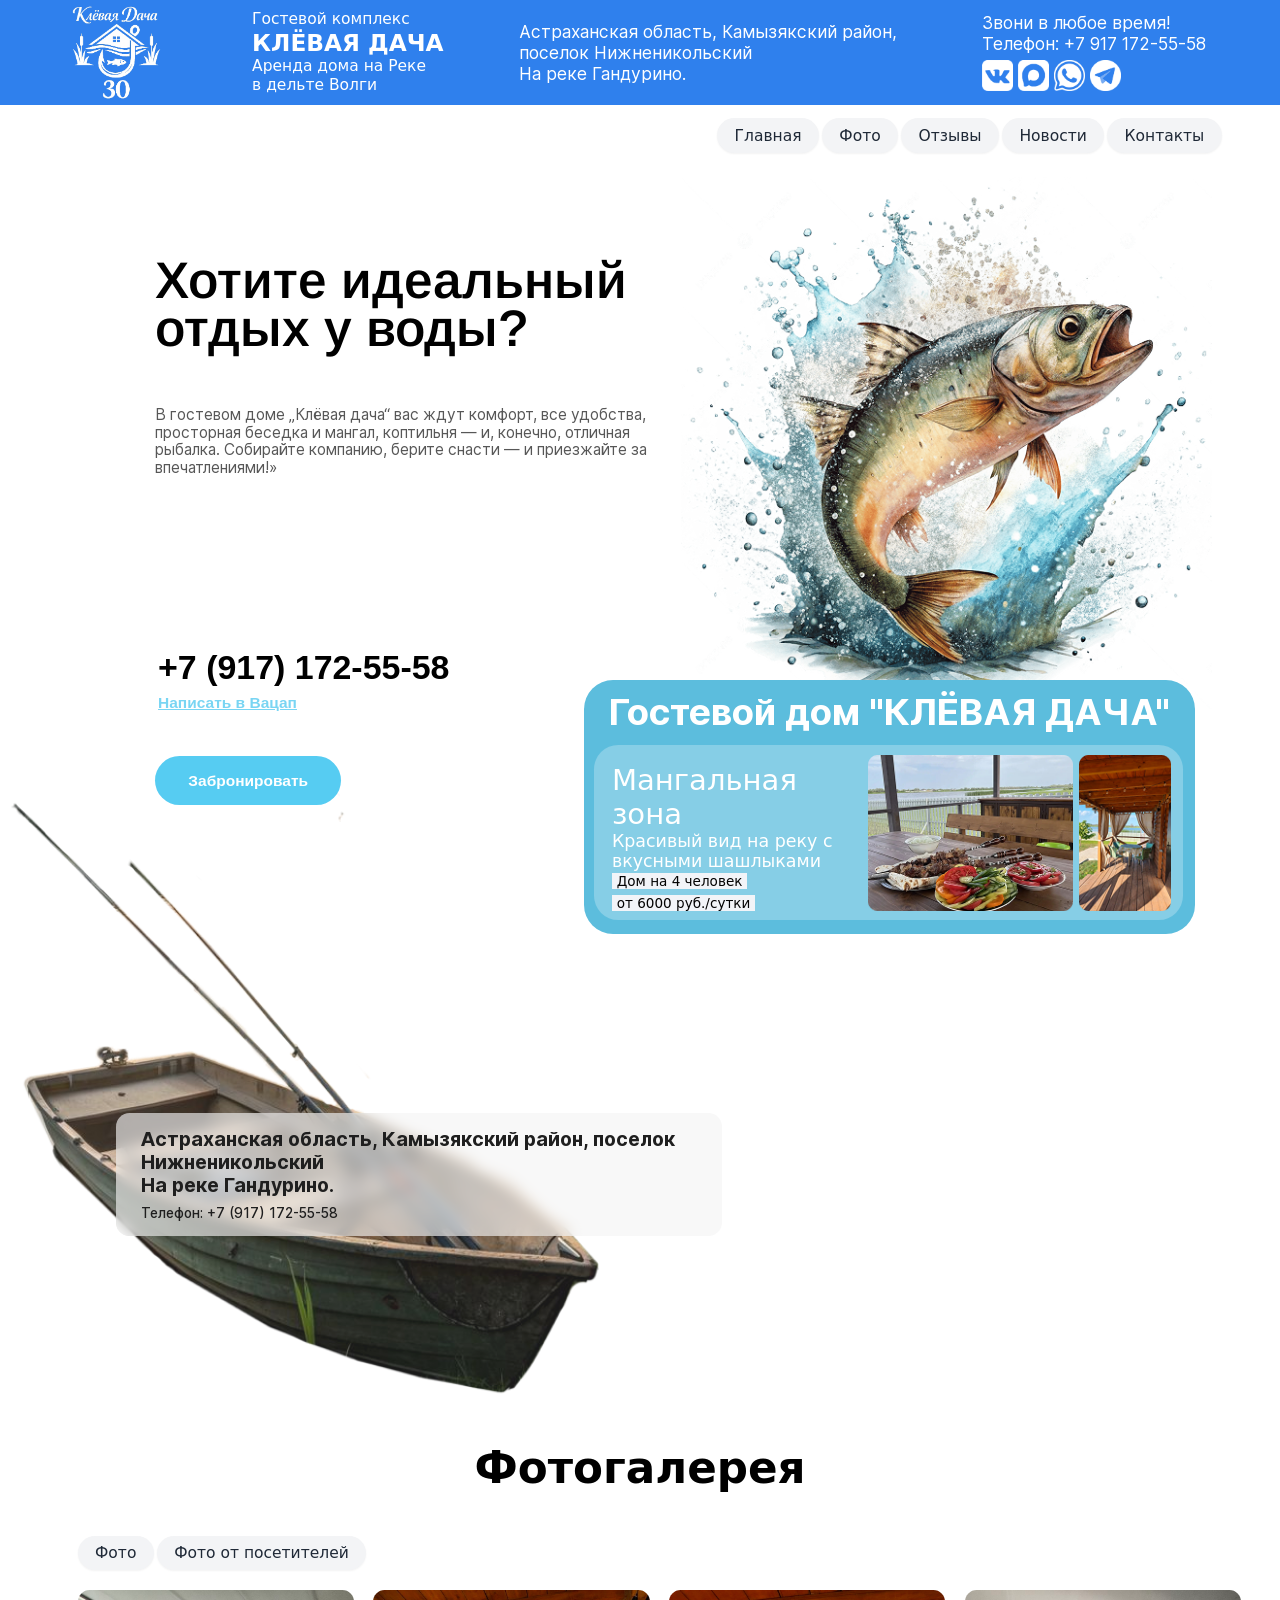
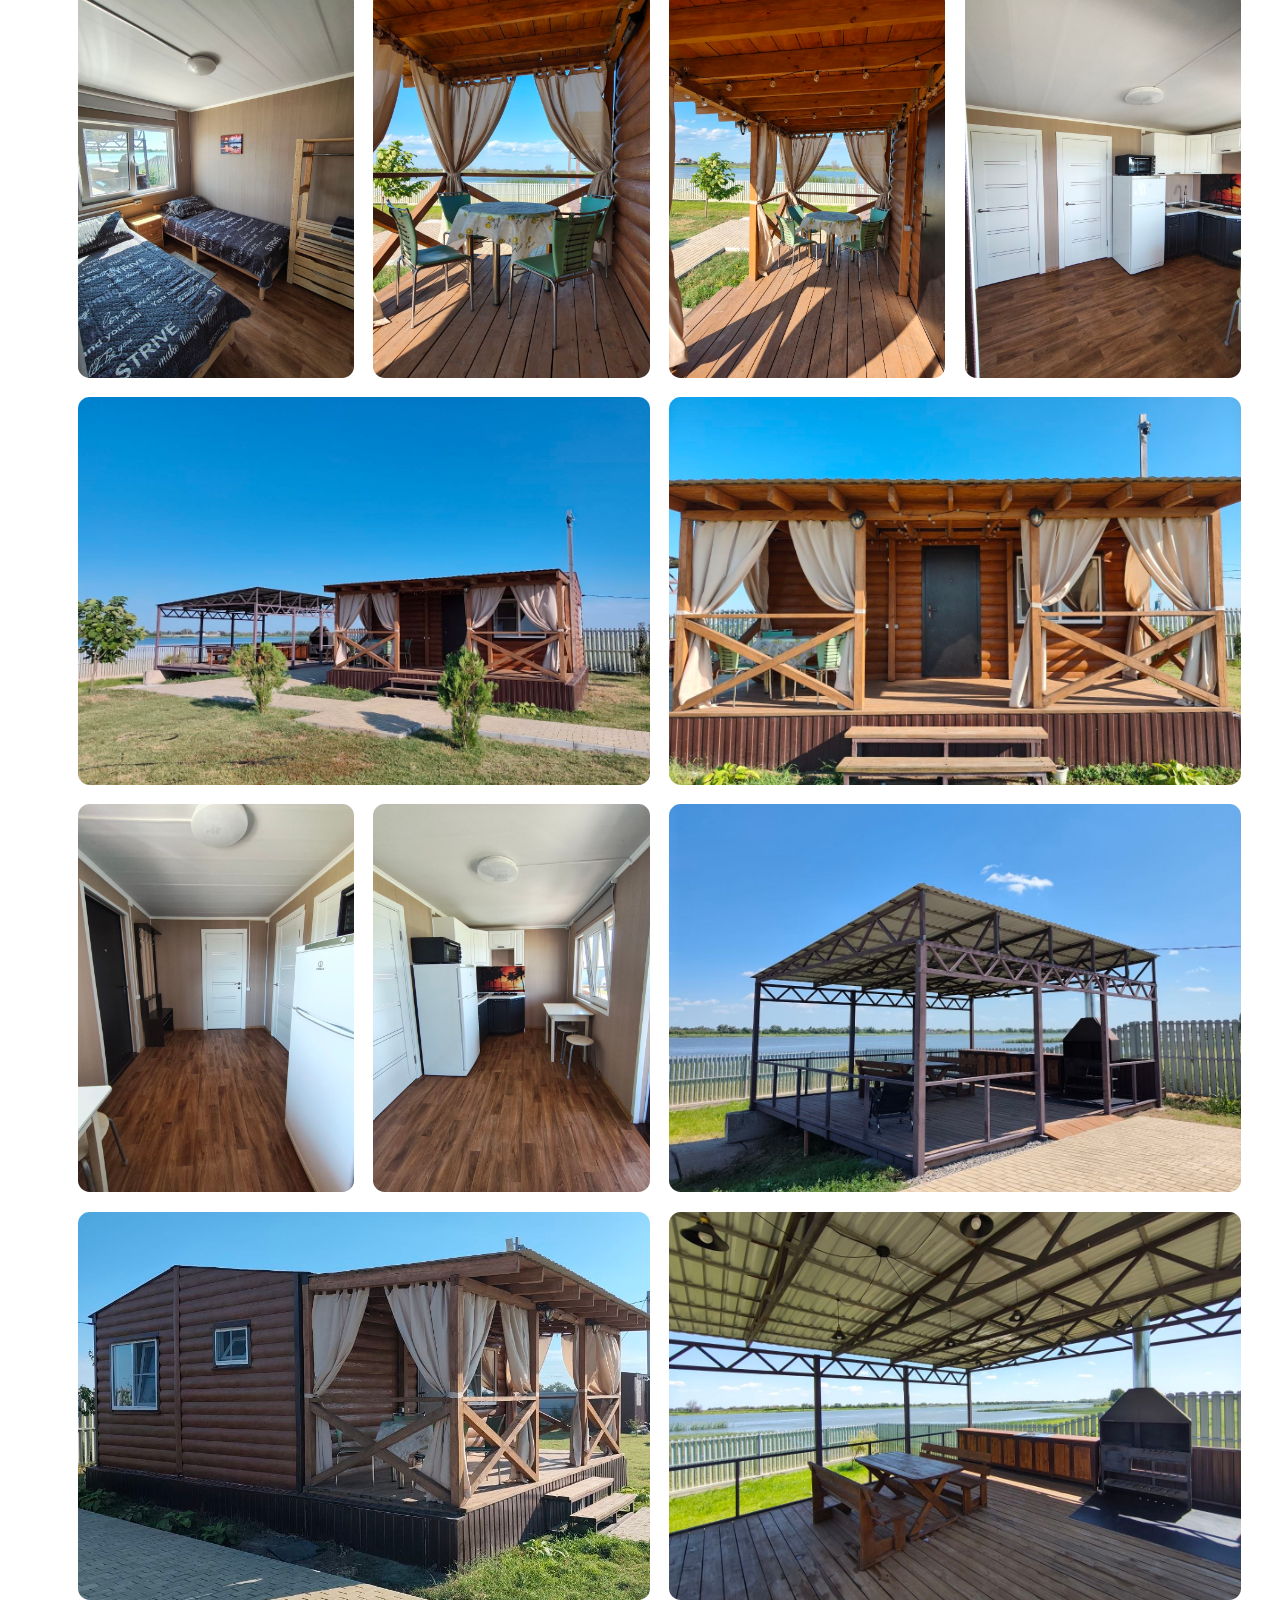
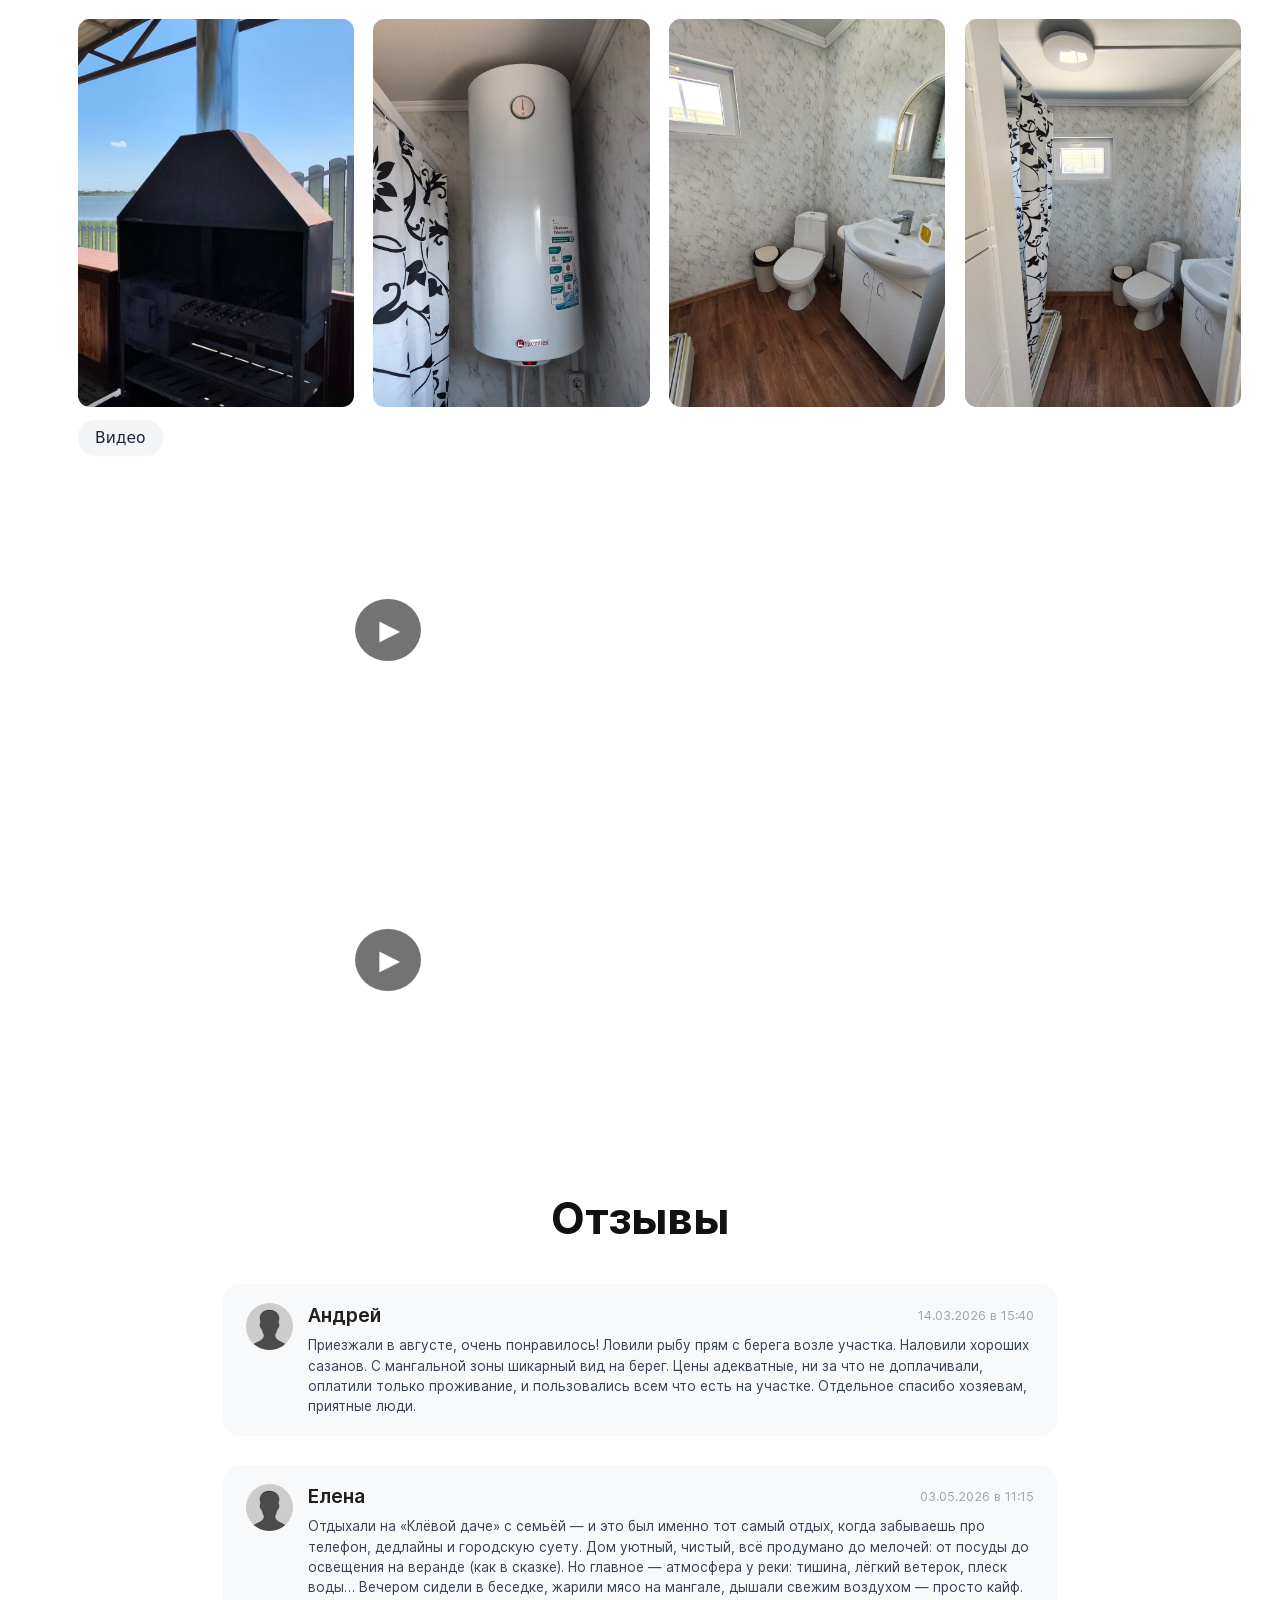
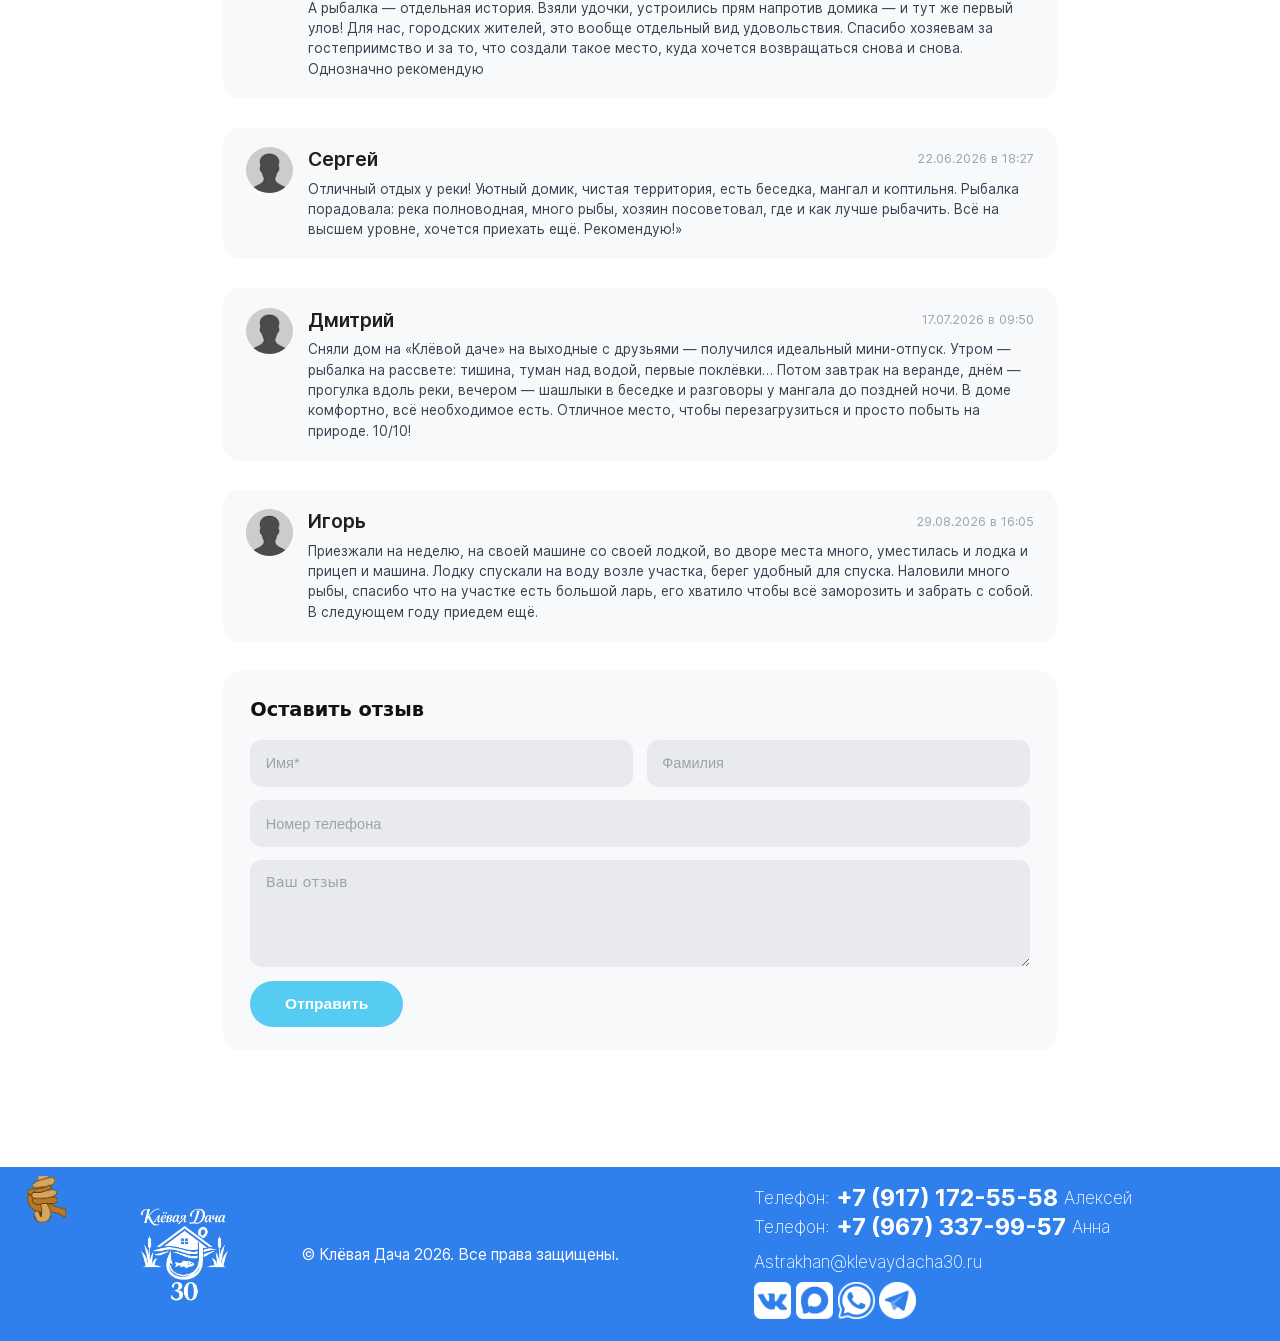
==== commit 8ef021b3: "Нейрохрючево Забыл закинуть ещё в прошлый комит" ====
--- a/index.html
+++ b/index.html
@@ -7,24 +7,16 @@
   <title>Клёвая Дача 30</title>
   <link rel="icon" href="img/Logo_zaglyshka_icon.png">
   <link rel="stylesheet" href="style.css">
-  <script>
-    // Переадресация на мобильную версию для телефонов / узких экранов
-    (function () {
-      try {
-        var isMobileUA = /Android|webOS|iPhone|iPod|BlackBerry|IEMobile|Opera Mini|Mobile/i.test(navigator.userAgent);
-        var isNarrow = window.innerWidth <= 768;
-        // Не редиректим, если уже явно выбрана полная версия (?desktop=1)
-        var forceDesktop = /[?&]desktop=1/.test(location.search);
-        if (!forceDesktop && isMobileUA && isNarrow) {
-          location.replace('mobile.html' + location.hash);
-        }
-      } catch (e) {}
-    })();
-  </script>
 </head>
 
 <body id="start">
-  <img src="img/Крюк ползёт.png" alt="" class="scroll-image" id="scrollImage">
+  <div class="scroll-rope" id="scrollRope">
+    <img src="img/Крюк ползёт.png" alt="" class="scroll-rope_cap">
+    <div class="scroll-rope_body"></div>
+  </div>
+
+  <!-- Обёртка страницы: сюда применяется масштаб на узких окнах (см. .page в CSS) -->
+  <div class="page" id="page">
 
   <header>
     <div class="shapka">
@@ -431,6 +423,8 @@
   </div>
 </footer>
 
+  </div><!-- /.page -->
+
 
   <!-- Лайтбокс -->
   <div class="lightbox" id="lightbox">
@@ -446,58 +440,90 @@
 
 
   <script>
-    // Ждём загрузки страницы
-    document.addEventListener('scroll', () => {
-      const shapka = document.querySelector('.shapka');
-      const nav = document.querySelector('.nav');
-
-      if (window.scrollY > 50) {
-        shapka.classList.add('shrink');
-        nav.classList.add('shrink');
-      } else {
-        shapka.classList.remove('shrink');
-        nav.classList.remove('shrink');
-      }
-    });
-
-
-
-
-
-    const img = document.getElementById('scrollImage');
-    const startOffset = 108;
-
-    window.addEventListener('scroll', () => {
-      const scrollY = window.scrollY;
-      const maxScroll = document.documentElement.scrollHeight - window.innerHeight;
-
-      if (scrollY < startOffset) {
-        img.style.opacity = '0';
-        img.style.transform = 'translateY(0)';
+    // ================= Масштаб страницы на узких окнах =================
+    // Вёрстка рассчитана на ширину до 1320px (колонка 1200px + выступающая галерея).
+    // Если окно уже — пропорционально уменьшаем страницу (CSS zoom на .page), чтобы шапка
+    // и контент не обрезались и не появлялась горизонтальная прокрутка. От 1320px и шире — масштаб 1.
+    const DESIGN_WIDTH = 1320;
+    const rootEl = document.documentElement;
+    let pageK = 1;
+
+    function fitPage() {
+      pageK = Math.min(1, rootEl.clientWidth / DESIGN_WIDTH);
+      rootEl.style.setProperty('--page-k', pageK.toFixed(4));
+    }
+
+    // ================= Шапка: большая <-> маленькая =================
+    // Только переключаем класс. Все анимации (шапка, логотип, тексты, крючки)
+    // делает CSS с общими --shapka-dur / --shapka-ease, поэтому они синхронны,
+    // а при быстрой прокрутке туда-обратно плавно перенацеливаются с текущей точки.
+    const shapka = document.querySelector('.shapka');
+    const navTop = document.querySelector('.nav');
+    const SHRINK_AT = 50;
+    let isShrunk = false;
+
+    function updateHeader() {
+      const next = window.scrollY > SHRINK_AT;
+      if (next === isShrunk) return;
+      isShrunk = next;
+      shapka.classList.toggle('shrink', next);
+      navTop.classList.toggle('shrink', next);
+    }
+
+    // ================= Ползущая верёвка слева =================
+    // Высота верёвки считается так, чтобы она всегда доходила от крюка до низа окна,
+    // а в конце страницы — ровно до узла в футере (см. .scroll-rope и .rope-anchor в CSS).
+    const rope = document.getElementById('scrollRope');
+    const ROPE_START = 108;        // с какой прокрутки появляется (высота большой шапки)
+    const ROPE_TOP_GAP = 50;       // на какой высоте от верха окна останавливается крюк
+    // Крепление в футере, в пикселях при масштабе 1 (должно совпадать с .rope-anchor в CSS):
+    const ANCHOR_BOTTOM = 120;     // bottom у .rope-anchor
+    const KNOT_END = 11.9;         // от низа картинки до места, где обрывается верёвка внутри узла
+
+    function updateRope() {
+      // clientHeight — высота окна без горизонтальной полосы прокрутки (innerHeight её включал)
+      const vh = rootEl.clientHeight;
+      const y = window.scrollY;
+      const start = ROPE_START * pageK;
+
+      if (y < start) {
+        rope.style.opacity = '0';
+        rope.style.height = '0px';
+        rope.style.transform = 'translateY(0)';
         return;
       }
 
-      // Прогресс от 0 до 1
-      const progress = (scrollY - startOffset) / (maxScroll - startOffset);
+      const maxScroll = rootEl.scrollHeight - vh;
+      const progress = (y - start) / Math.max(1, maxScroll - start);   // 0..1
       const clamped = Math.min(Math.max(progress, 0), 1);
-
-      // Картинка поднимается так, чтобы в конце она почти полностью была видна
-      // 0% — только появляется снизу
-      // 100% — верх картинки почти у верхнего края экрана
-      const move = clamped * (window.innerHeight - 50); // 80px — отступ сверху
-
-      img.style.opacity = '1';
-      img.style.transform = `translateY(-${move}px)`;
+      const move = clamped * (vh - ROPE_TOP_GAP * pageK);              // на сколько поднялся крюк
+      const ropeTop = vh - move;                                       // y крюка в окне
+
+      // Где сейчас (в координатах окна) место, куда верёвка уходит в узел. Футер — последний блок
+      // страницы, поэтому считаем от низа страницы, не читая размеры отмасштабированных элементов.
+      const remaining = Math.max(0, maxScroll - y);                    // сколько ещё осталось прокрутить
+      const knotY = vh + remaining - (ANCHOR_BOTTOM + KNOT_END) * pageK;
+
+      const length = Math.max(0, Math.min(vh, knotY) - ropeTop);
+
+      rope.style.opacity = '1';
+      rope.style.height = length + 'px';
+      rope.style.transform = `translateY(-${move}px)`;
+    }
+
+    function onScroll() {
+      updateHeader();
+      updateRope();
+    }
+
+    window.addEventListener('scroll', onScroll, { passive: true });
+    // Раньше при изменении размера окна положение крючка не пересчитывалось
+    window.addEventListener('resize', () => {
+      fitPage();
+      onScroll();
     });
-
-
-
-
-
-
-
-
-
+    fitPage();
+    onScroll();
 
     const lightbox = document.getElementById('lightbox');
     const lightboxImg = document.getElementById('lightboxImg');
--- a/style.css
+++ b/style.css
@@ -169,6 +169,25 @@
 }
 
     
+    /* ===== Общие переменные =====
+       --shapka-dur / --shapka-ease — время и кривая перехода шапки (большая <-> маленькая).
+         Всё, что участвует в переходе (шапка, логотип, тексты, крючки), берёт значения отсюда,
+         поэтому всё идёт синхронно в обе стороны.
+       --page-k — масштаб страницы. Ставится из JS: 1 при ширине окна от 1320px,
+         меньше 1 — на более узких окнах (чтобы вёрстка не обрезалась). */
+    :root {
+      --shapka-dur: 0.4s;
+      --shapka-ease: ease;
+      --shapka-fade: 0.16s;        /* быстрое затухание текстов при сжатии шапки */
+      --page-k: 1;
+    }
+
+    /* Обёртка всей страницы (кроме лайтбокса и ползущего крючка).
+       zoom пропорционально уменьшает вёрстку на окнах уже 1320px. */
+    .page {
+      zoom: var(--page-k);
+    }
+
     body {
       margin: 0;
       border: 0;
@@ -211,6 +230,7 @@
 
     .shapka {
       background: #2F80ED;
+      transition: all var(--shapka-dur) var(--shapka-ease);
       width: 100%;
       height: 108px;
       display: flex;
@@ -238,7 +258,7 @@
       /* чтобы не сжимался слишком сильно */
       object-fit: contain;
       /* сохраняет пропорции */
-      transition: all 0.4s ease;
+      transition: all var(--shapka-dur) var(--shapka-ease);
       filter: brightness(1) invert(0);
     }
 
@@ -298,7 +318,7 @@
     /* Класс, который будет добавляться при прокрутке */
     .shapka.shrink {
       height: 50px;
-      transition: all 0.4s ease;
+      transition: all var(--shapka-dur) var(--shapka-ease);
     }
 
     .shapka.shrink .shapka_center {
@@ -307,50 +327,76 @@
 
     }
 
-    /* Скрываем ненужные блоки */
-    .shapka.shrink .shapka_text_center{
-      margin-right: 400px;
-      margin-left: -300px;
-      opacity: 0;
-      transform: translateX(200px);
-      /* улетание вправо */
-      visibility: hidden;
-      transition: all 0.4s ease;
-    }
-      
-    
+    /* ===== Блоки, которые исчезают в маленькой шапке =====
+       Адрес («Астраханская область…») и «Звони в любое время / Телефон» теперь стоят
+       на одном и том же месте в потоке в ОБОИХ режимах шапки; между режимами меняются
+       только opacity / transform / visibility (никакой перестройки вёрстки).
+       Раньше в маленькой шапке им менялись margin (-300 / 400px) и width, а соседний
+       .prev_logo_text растягивался до 820px: блоки мгновенно «телепортировались» вправо,
+       а когда margin анимировались, текст перестраивался (2 строки <-> 3 строки) и мельтешил.
+       В маленькой шапке прозрачность падает быстрее (--shapka-fade), чтобы улетающий текст
+       не успевал наложиться на строку «Гостевой комплекс…» и на иконки. */
+    .shapka_text_center,
+    .shapka_text_right_1,
+    .shapka_text_right_2 {
+      transition:
+        opacity var(--shapka-dur) var(--shapka-ease),
+        transform var(--shapka-dur) var(--shapka-ease),
+        visibility var(--shapka-dur) var(--shapka-ease);
+    }
+
+    .shapka.shrink .shapka_text_center,
     .shapka.shrink .shapka_text_right_1,
     .shapka.shrink .shapka_text_right_2 {
-      margin-right: 400px;
-      margin-left: -300px;
       opacity: 0;
-      transform: translateX(300px);
-      /* улетание вправо */
       visibility: hidden;
-      transition: all 0.4s ease;
-      
-    }
-    
-       .shapka.shrink .shapka_text_right_3 {
+      transition:
+        opacity var(--shapka-fade) ease-out,
+        transform var(--shapka-dur) var(--shapka-ease),
+        visibility var(--shapka-dur) var(--shapka-ease);
+    }
+
+    .shapka.shrink .shapka_text_center {
+      transform: translateX(200px);       /* улетание вправо */
+    }
+
+    .shapka.shrink .shapka_text_right_1,
+    .shapka.shrink .shapka_text_right_2 {
+      transform: translateX(300px);       /* улетание вправо */
+      height: 21px;
+    }
+
+    /* ===== Иконки мессенджеров =====
+       Раньше в маленькой шапке им ставили margin-left:-600px и margin-top:-48px — мгновенно
+       и с зависимостью от соседних блоков. Теперь это transform: плавно и синхронно с шапкой.
+       translate(45px, -24px) даёт ТО ЖЕ итоговое положение, что было раньше:
+         x: раньше иконки оказывались в 1033px от левого края колонки шапки, а блок теперь стоит
+            в 988px -> сдвиг +45px;
+         y: margin-top:-48px сдвигал иконки только на половину (колонка центрирована по высоте),
+            то есть на -24px.
+       Если поменяете ширины/отступы блоков в шапке — подправьте эти два числа. */
+    .shapka_text_right_3 {
+      min-width: 250px;
+      display: flex;
+      transition: transform var(--shapka-dur) var(--shapka-ease);
+    }
+
+    .shapka.shrink .shapka_text_right_3 {
       min-width: 250px;
       min-height: 56px;
       max-height: 56px;
       display: flex;
       visibility: visible;
-
-      margin-right: 0px;
-      margin-left: -600px;
-      margin-top: -48px;
-
-       }   
-       .shapka.shrink .logo_messenger   {
-        
+      transform: translate(45px, -24px);
+    }
+
+    .logo_messenger {
+      transition: margin-right var(--shapka-dur) var(--shapka-ease);
+    }
+
+    .shapka.shrink .logo_messenger {
       margin-right: 5px;
-       }
-       .shapka_text_right_3 {
-      min-width: 250px;
-display: flex;
-       }
+    }
     .shapka_text_center_1,
     .shapka_text_center_2,
     .shapka_text_center_3{
@@ -358,16 +404,7 @@
       font-size: 18px;
     }
 
-    .shapka.shrink .shapka_text_center_1,
-    .shapka.shrink .shapka_text_center_2,
-    .shapka.shrink .shapka_text_center_3,
-    .shapka.shrink .shapka_text_right_1,
-    .shapka.shrink .shapka_text_right_2 {
-      height: 21px;
-      width: 320px;
-      font-family: Inter;
-      font-size: 18px;
-    }
+
 .shapka_text_right_3 img {
   width: 32px;
   padding: 0;
@@ -392,7 +429,7 @@
 }
 
     .shapka.shrink .logo {
-      transition: all 0.4s ease;
+      transition: all var(--shapka-dur) var(--shapka-ease);
       height: auto;
       width: 45px;
       margin-left: 100px;
@@ -402,11 +439,15 @@
     .shapka.shrink .prev_logo_text {
       display: flex;
       flex-direction: row;
-      
-    min-width: 820px;
+      min-width: 820px;
+      /* Строка из 4 надписей широкая (820px), но «занимает» в шапке ровно столько же места,
+         сколько в большой шапке (820 - 620 = 200px). Поэтому соседние блоки справа не сдвигаются
+         при смене режима — раньше именно этот скачок «телепортировал» их. */
+      margin-right: -620px;
     }
 
     .shapka.shrink .prev_logo_text_attachment {
+      flex-shrink: 0;
       display: flex;
       align-items: end;
       width: max-content;
@@ -447,7 +488,10 @@
     .header_background {
       width: 100%;
       height: 108px;
-      background-color: #0A0A0A;
+      /* Раньше #0A0A0A (почти чёрный). Это пустой «распорка»-блок под фиксированной шапкой:
+         в покое он закрыт шапкой, но пока шапка плавно раскрывается 50px -> 108px,
+         из-под неё выглядывала чёрная полоса. Прозрачный — полоса не видна. */
+      background-color: transparent;
       margin-top: 0px;
     }
 
@@ -636,60 +680,61 @@
   z-index: 3;                 /* логотип поверх крюка */
   width: 100px;
   height: auto;
-  transition: all 0.4s ease;
-}
-
-/* Крюк (изначально спрятан под логотипом) */
+  transition: all var(--shapka-dur) var(--shapka-ease);
+}
+
+/* ===== Крюк и синяя подложка под логотипом =====
+   Режим шапки и hover-выезд крюка анимируются РАЗНЫМИ свойствами:
+     translate — режим шапки: 0 (большая) -> -200px (маленькая, спрятано над экраном).
+                 Время и кривая те же, что у самой шапки (--shapka-dur / --shapka-ease).
+     transform — hover-выезд крюка из-под шапки (только в большой шапке), упругая кривая.
+   Раньше: один `transition: all` с упругой кривой 0.45s на всё + и top, и transform
+   одновременно (-200px + -200px). Из-за этого крюк и подложка при возврате шапки
+   "отскакивали" ниже шапки (hover-анимация), а hover-правило перебивало режим шапки. */
 .logo-wrapper .hook {
   position: absolute;
   top: 10px;
   left: 10px;
   width: 100px;
   height: auto;
-  z-index: 1;
+  z-index: 1;                 /* под логотипом */
   opacity: 1;
   pointer-events: none;
-  transform: translate(0, 0) scale(1);
-  transition: transform 0.45s cubic-bezier(0.34, 1.56, 0.64, 1),
-              opacity 0.3s ease,
-              top 0.3s ease;
+  translate: 0 0;
+  transform: translateY(0);
+  transition:
+    translate var(--shapka-dur) var(--shapka-ease),
+    transform 0.45s cubic-bezier(0.34, 1.56, 0.64, 1);
 }
 
 .hook_background {
   position: absolute;
-  top: 0;
+  top: 0px;
   left: 10px;
   width: 100px;
   height: 108px;
-  z-index: 2;
+  z-index: 2;                 /* над крюком, под логотипом */
   opacity: 1;
   pointer-events: none;
-  transform: translate(0, 0) scale(1);
-  transition: transform 0.45s cubic-bezier(0.34, 1.56, 0.64, 1),
-              opacity 0.3s ease,
-              top 0.3s ease;
-}
-
-/* Hover — только когда шапка НЕ сжата */
+  translate: 0 0;
+  transition: translate var(--shapka-dur) var(--shapka-ease);
+}
+
+/* Hover: крюк выезжает вниз из-под шапки — только в большой шапке */
 .shapka:not(.shrink) .logo-wrapper:hover .hook {
-  opacity: 1;
-  transform: translate(0, 86px) scale(1);
-}
-
-.shapka:not(.shrink) .logo-wrapper:hover .hook_background {
-  opacity: 1;
-  transform: translate(0, 0) scale(1);
-}
-
-/* В сжатом состоянии крюки полностью убираем (без конфликта transform/top) */
+  transform: translateY(86px);
+}
+
+/* Маленькая шапка: крюк и подложка уезжают вверх за экран синхронно с шапкой */
 .shapka.shrink .logo-wrapper .hook,
-.shapka.shrink .logo-wrapper .hook_background {
-  opacity: 0;
-  visibility: hidden;
-  transform: translate(0, -30px) scale(0.6);
-  top: 0; /* не прыгаем через top: -200px */
-  pointer-events: none;
-  transition: transform 0.3s ease, opacity 0.25s ease, visibility 0.25s ease;
+.shapka.shrink .hook_background {
+  translate: 0 -200px;
+}
+.shapka.shrink .logo-wrapper .hook {
+  /* если в момент сжатия крюк был выдвинут hover'ом — он убирается тем же темпом, что и шапка */
+  transition:
+    translate var(--shapka-dur) var(--shapka-ease),
+    transform var(--shapka-dur) var(--shapka-ease);
 }
 .logo_messenger{
   
@@ -981,17 +1026,18 @@
 .map_bg {
   position: absolute;
   top: -755px;
-  /* Привязка к центру страницы (а не к левому краю viewport),
-     чтобы лодка не «уезжала» при разной ширине окна.
-     На 1920px: left:50% + translateX(-745px) ≡ left:215px — визуально как раньше. */
+  /* Раньше: left: 215px — от левого края ОКНА, а весь контент центрируется,
+     поэтому на любой ширине, кроме исходной, лодка уезжала относительно карты.
+     Теперь отсчёт от ЦЕНТРА страницы. 716.5px = 931.5 (центр при ширине вёрстки 1863px,
+     т.е. окно 1878 с полосой прокрутки) - 215 (прежний left). На 1878x923 всё как было. */
   left: 50%;
-  transform: translateX(-745px);
-  width: 1177px;
+  margin-left: -745px;
+  width: 1177px;              /* подбери нужный размер */
   max-width: none;
   height: auto;
   z-index: 0;
-  pointer-events: none;
-  opacity: 0.9;
+  pointer-events: none;       /* не мешает кликам */
+  opacity: 0.9;               /* можно регулировать */
 }
 
 /* Чтобы контент был поверх картинки */
@@ -1032,26 +1078,56 @@
 }
 
 
-.scroll-image {
+/* ===== Ползущая верёвка слева =====
+   Собирается из частей, чтобы её длина подстраивалась под ЛЮБУЮ высоту окна:
+     .scroll-rope_cap  — крюк с узлом (верхние 420 строк картинки «Крюк ползёт.png»)
+     .scroll-rope_body — тело верёвки: повторяющийся кусок (img/Крюк ползёт тело.png)
+   Высоту всего блока ставит JS: от крюка до низа окна, а в конце страницы —
+   ровно до узла в футере. Раньше верёвка была одной картинкой фиксированной длины
+   (подогнанной под окно ~923px): в низком окне две верёвки накладывались,
+   в высоком или уменьшенном (--page-k) — между ними появлялся разрыв.
+   Это блок вне .page, поэтому масштаб --page-k применяем вручную. */
+.scroll-rope {
   position: fixed;
-  left: 20px;                  /* слева */
-  top: 100%;                 /* изначально полностью под экраном */
-  width: 50px;                /* размер картинки — подстрой */
-  height: auto;
+  left: calc(20px * var(--page-k));          /* слева */
+  top: 100%;                                 /* изначально полностью под экраном */
+  width: calc(50px * var(--page-k));
+  height: 0;                                 /* высоту ставит JS */
+  overflow: hidden;
   z-index: 50;
   pointer-events: none;
-  transition: none;            /* анимацию делаем через JS */
   opacity: 0;
   will-change: transform, opacity;
 }
 
-/* Крепление на футере */
+.scroll-rope_cap {
+  display: block;
+  width: 100%;
+  height: calc(200px * var(--page-k));       /* 420 строк × 50/105 */
+  object-fit: cover;
+  object-position: top;                      /* показываем только верх картинки */
+}
+
+.scroll-rope_body {
+  position: absolute;
+  left: 0;
+  right: 0;
+  top: calc(200px * var(--page-k) - 0.5px);  /* -0.5px: перекрытие, чтобы не было волосяного шва */
+  bottom: 0;
+  background: url("img/Крюк ползёт тело.png") top left / 100% auto repeat-y;
+}
+
+/* Крепление на футере: только узел (нижние 105 строк картинки «Крюк ползёт низ.png»).
+   Тело верёвки до узла тянет .scroll-rope, поэтому верхняя часть этой картинки больше не нужна
+   (раньше она выступала вверх и на низких окнах накладывалась на крюк). */
 .rope-anchor {
   position: absolute;
   left: 20px;               /* тот же отступ, что и у верёвки */
-  bottom: 120px;             /* подстрой под свой футер */
-  width: 50px;                /* размер картинки — подстрой */
-  height: auto;
+  bottom: 120px;            /* подстрой под свой футер (если меняешь — поправь ANCHOR_BOTTOM в JS) */
+  width: 50px;
+  height: 50px;             /* 105 строк × 50/105 */
+  object-fit: cover;
+  object-position: bottom;  /* показываем только низ картинки — узел */
   z-index: 51;
   pointer-events: none;
 }
